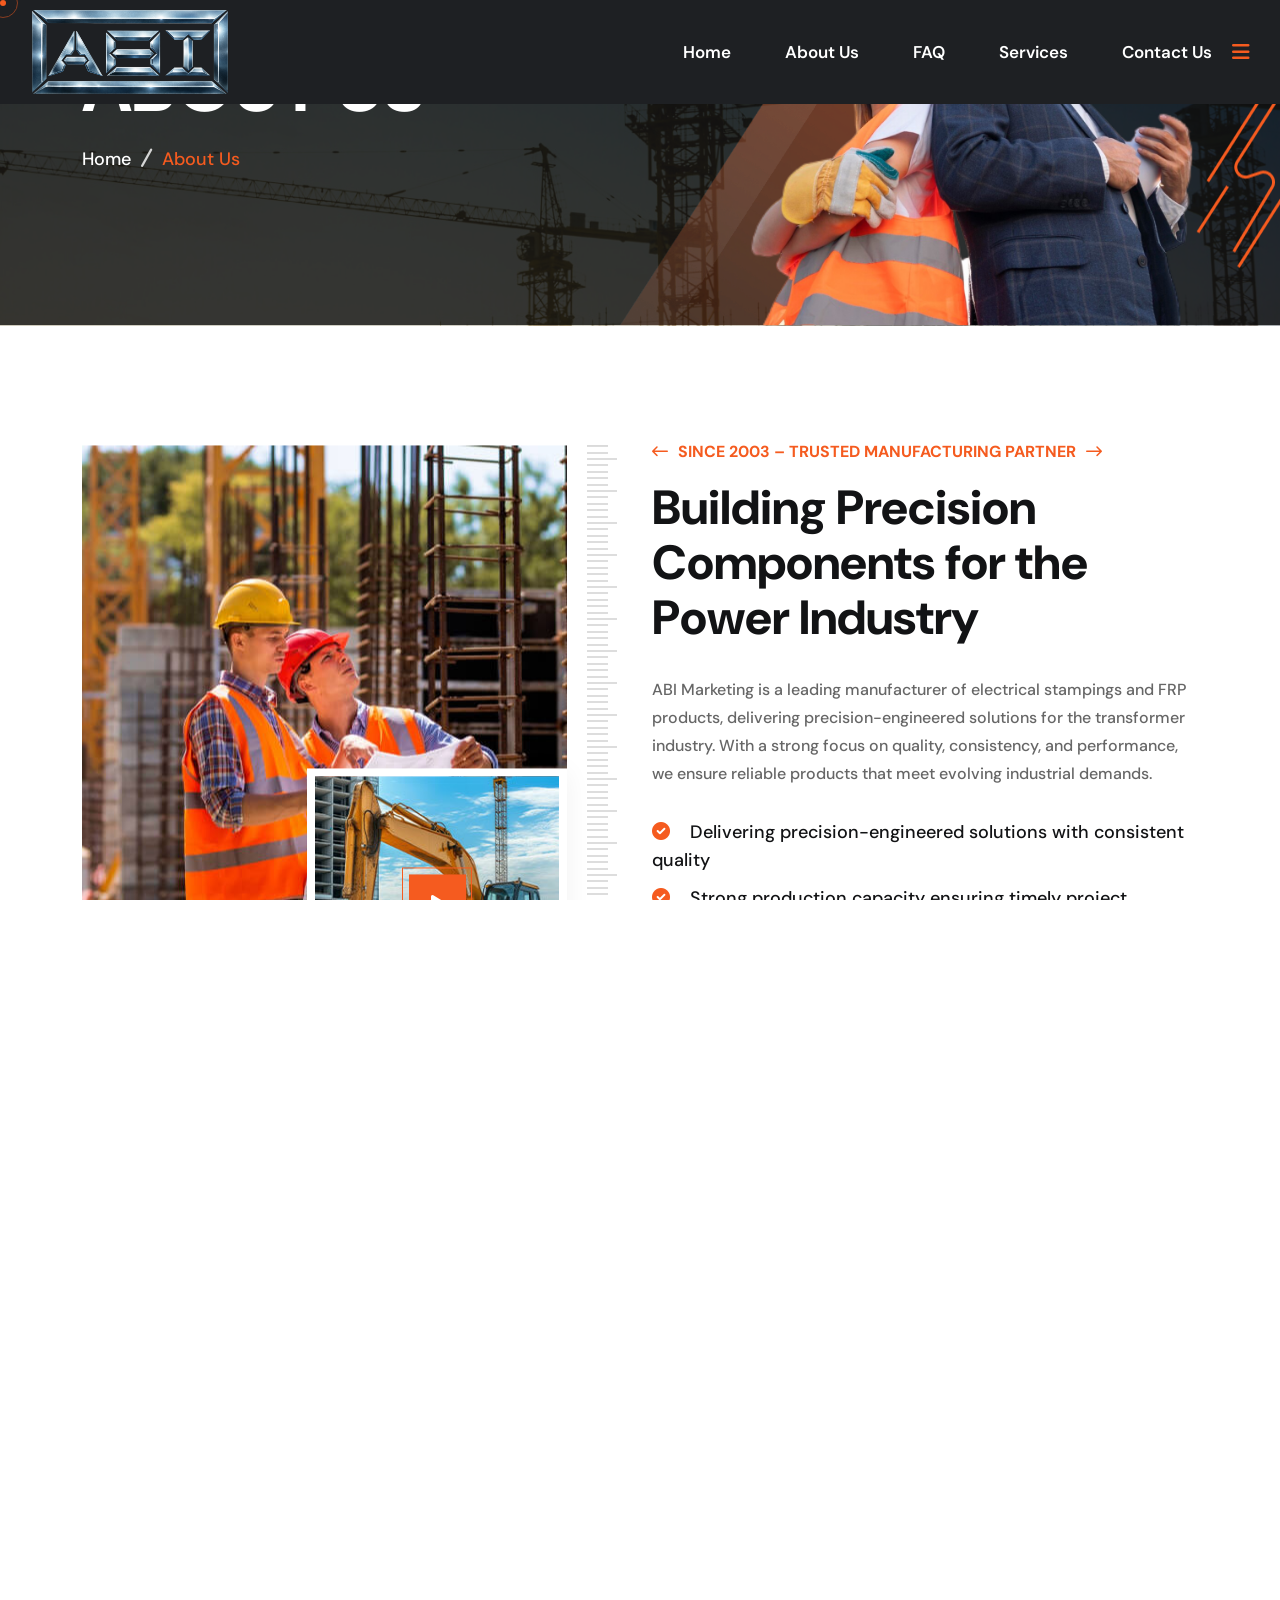
==== about.html @ 66f5b67d "changes done" ====
<!DOCTYPE html>
<html lang="en">

<head>
        <!-- ========== Meta Tags ========== -->
        <meta charset="UTF-8">
        <meta http-equiv="X-UA-Compatible" content="IE=edge">
        <meta name="viewport" content="width=device-width, initial-scale=1">
        <meta name="author" content="gramentheme">
        <meta name="description" content="Xbuild - Constriction Html Template">
        <!-- ======== Page title ============ -->
        <title>ABI Marketing</title>
        <!--<< Favcion >>-->
        <link rel="shortcut icon" href="assets/img/favicon.svg">
        <!--<< Bootstrap min.css >>-->
        <link rel="stylesheet" href="assets/css/bootstrap.min.css">
        <!--<< All Min Css >>-->
        <link rel="stylesheet" href="assets/css/all.min.css">
        <!--<< Animate.css >>-->
        <link rel="stylesheet" href="assets/css/animate.css">
        <!-- Splitting css -->
        <link rel="stylesheet" href="assets/css/splitting.css">
        <!--<< Magnific Popup.css >>-->
        <link rel="stylesheet" href="assets/css/magnific-popup.css">
        <!--<< MeanMenu.css >>-->
        <link rel="stylesheet" href="assets/css/meanmenu.css">
        <!--<< Swiper Bundle.css >>-->
        <link rel="stylesheet" href="assets/css/swiper-bundle.min.css">
        <!--<< Nice Select.css >>-->
        <link rel="stylesheet" href="assets/css/nice-select.css">
        <!--<< Color.css >>-->
        <link rel="stylesheet" href="assets/css/color.css">
        <!--<< Main.css >>-->
        <link rel="stylesheet" href="assets/css/main.css">
    </head>
    <body>

        <!-- Preloader Start -->
        <div id="preloader" class="preloader">
            <div class="animation-preloader">
                <div class="spinner">                
                </div>
                <div class="txt-loading">
                    <span data-text-preloader="A" class="letters-loading">
                        A
                    </span>
                    <span data-text-preloader="B" class="letters-loading">
                        B
                    </span>
                    <span data-text-preloader="I" class="letters-loading">
                        I
                    </span>
                    <!-- <span data-text-preloader="I" class="letters-loading">
                        I
                    </span>
                    <span data-text-preloader="L" class="letters-loading">
                        L
                    </span>
                    <span data-text-preloader="D" class="letters-loading">
                        D
                    </span> -->
                </div>
                <p class="text-center">MARKETING</p>
            </div>
            <div class="loader">
                <div class="row">
                    <div class="col-3 loader-section section-left">
                        <div class="bg"></div>
                    </div>
                    <div class="col-3 loader-section section-left">
                        <div class="bg"></div>
                    </div>
                    <div class="col-3 loader-section section-right">
                        <div class="bg"></div>
                    </div>
                    <div class="col-3 loader-section section-right">
                        <div class="bg"></div>
                    </div>
                </div>
            </div>
        </div>

        <!--<< Mouse Cursor Start >>-->  
        <div class="mouse-cursor cursor-outer"></div>
        <div class="mouse-cursor cursor-inner"></div>

        <!-- Back To Top Start -->
        <button id="back-top" class="back-to-top">
            <i class="fa-regular fa-arrow-up"></i>
        </button>

        <!-- Offcanvas Area Start -->
        <div class="fix-area">
            <div class="offcanvas__info">
                <div class="offcanvas__wrapper">
                    <div class="offcanvas__content">
                        <div class="offcanvas__top mb-5 d-flex justify-content-between align-items-center">
                            <div class="offcanvas__logo">
                                <a href="index.html">
                                    <img src="assets/img/logo/black-logo.svg" alt="logo-img">
                                </a>
                            </div>
                            <div class="offcanvas__close">
                                <button>
                                <i class="fas fa-times"></i>
                                </button>
                            </div>
                        </div>
                        <p class="text d-none d-xl-block">
                           Delivering transformer components and industrial solutions for the power sector.
                        </p>
                        <div class="mobile-menu fix mb-3"></div>
                        <div class="offcanvas__contact">
                            <h4>Contact Info</h4>
                            <ul>
                                <li class="d-flex align-items-center">
                                    <div class="offcanvas__contact-icon">
                                        <i class="fal fa-map-marker-alt"></i>
                                    </div>
                                    <div class="offcanvas__contact-text">
                                        <a target="_blank" href="#">Plot no. 8,Agarbatti Complex, Sector A,Ext. Sanwer Road Ind Area, Indore</a>
                                    </div>
                                </li>
                                <li class="d-flex align-items-center">
                                    <div class="offcanvas__contact-icon mr-15">
                                        <i class="fal fa-envelope"></i>
                                    </div>
                                    <div class="offcanvas__contact-text">
                                        <a href="mailto:info@example.com"><span class="mailto:info@example.com">info@example.com</span></a>
                                    </div>
                                </li>
                                <li class="d-flex align-items-center">
                                    <div class="offcanvas__contact-icon mr-15">
                                        <i class="fal fa-clock"></i>
                                    </div>
                                    <div class="offcanvas__contact-text">
                                        <a target="_blank" href="#">Mod-friday, 09am -05pm</a>
                                    </div>
                                </li>
                                <li class="d-flex align-items-center">
                                    <div class="offcanvas__contact-icon mr-15">
                                        <i class="far fa-phone"></i>
                                    </div>
                                    <div class="offcanvas__contact-text">
                                        <a href="tel:+11002345909">+11002345909</a>
                                    </div>
                                </li>
                            </ul>
                            <div class="header-button mt-4">
                                <a href="contact.html" class="theme-btn text-center">
                                    <span>Get A Quote<i class="fa-solid fa-arrow-right-long"></i></span>
                                </a>
                            </div>
                            <div class="social-icon d-flex align-items-center">
                                <a href="#"><i class="fab fa-facebook-f"></i></a>
                                <a href="#"><i class="fab fa-twitter"></i></a>
                                <a href="#"><i class="fab fa-youtube"></i></a>
                                <a href="#"><i class="fab fa-linkedin-in"></i></a>
                            </div>
                        </div>
                    </div>
                </div>
            </div>
        </div>
        <div class="offcanvas__overlay"></div>

        <!-- Header Section Start -->
        <header id="header-sticky" class="header-3">
        <div class="container-fluid">
            <div class="mega-menu-wrapper">
                <div class="header-main">
                    <div class="header-left">
                        <div class="logo">
                            <!-- <a href="index.html" class="header-logo">
                                <img src="assets/img/logo/white-logo.svg" alt="logo-img">
                            </a>
                            <a href="index.html" class="header-logo-2">
                                <img src="assets/img/logo/black-logo.svg" alt="logo-img">
                            </a> -->

                            <img src="assets/img/ABI.png" alt="img" class="logo-nav">
                        </div>
                    </div>
                    <div class="header-right d-flex justify-content-end align-items-center">
                        <div class="mean__menu-wrapper">
                            <div class="main-menu">
                                <nav id="mobile-menu">
                                    <ul>
                                        <li class="has-dropdown active menu-thumb">
                                            <a href="index.html">
                                            Home 
                                                <!-- <i class="fa-regular fa-plus"></i> -->
                                            </a>
                                            <!-- <ul class="submenu has-homemenu">
                                                <li>
                                                    <div class="homemenu-items">
                                                        <div class="homemenu">
                                                            <div class="homemenu-thumb">
                                                                <img src="assets/img/header/home-1.jpg" alt="img">
                                                                <div class="demo-button">
                                                                    <a href="index.html" class="theme-btn">
                                                                        Multi Page
                                                                    </a>
                                                                    <a href="index-one-page.html" class="theme-btn">
                                                                        One Page
                                                                    </a>
                                                                </div>
                                                            </div>
                                                            <div class="homemenu-content text-center">
                                                                <h4 class="homemenu-title">
                                                                    Home 01
                                                                </h4>
                                                            </div>
                                                        </div>
                                                        <div class="homemenu">
                                                            <div class="homemenu-thumb mb-15">
                                                                <img src="assets/img/header/home-2.jpg" alt="img">
                                                                <div class="demo-button">
                                                                    <a href="index-2.html" class="theme-btn">
                                                                        Multi Page
                                                                    </a>
                                                                    <a href="index-two-page.html" class="theme-btn">
                                                                        One Page
                                                                    </a>
                                                                </div>
                                                            </div>
                                                            <div class="homemenu-content text-center">
                                                                <h4 class="homemenu-title">
                                                                    Home 02
                                                                </h4>
                                                            </div>
                                                        </div>
                                                        <div class="homemenu">
                                                            <div class="homemenu-thumb mb-15">
                                                                <img src="assets/img/header/home-3.jpg" alt="img">
                                                                <div class="demo-button">
                                                                    <a href="index-3.html" class="theme-btn">
                                                                        Multi Page
                                                                    </a>
                                                                    <a href="index-three-page.html" class="theme-btn">
                                                                        One Page
                                                                    </a>
                                                                </div>
                                                            </div>
                                                            <div class="homemenu-content text-center">
                                                                <h4 class="homemenu-title">
                                                                    Home 03
                                                                </h4>
                                                            </div>
                                                        </div>
                                                    </div>
                                                </li>
                                            </ul> -->
                                        </li>
                                        <!-- <li class="has-dropdown active d-xl-none">
                                            <a href="team.html" class="border-none">
                                            Home
                                            <i class="fa-regular fa-plus"></i>
                                            </a>
                                            <ul class="submenu">
                                                <li><a href="index.html">Home 01</a></li>
                                                <li><a href="index-2.html">Home 02</a></li>
                                            </ul>
                                        </li> -->
                                        <li>
                                            <a href="about.html">About Us</a>
                                        </li>
                                           <li>
                                            <a href="./faq.html">FAQ</a>
                                        </li>
                                        <!-- <li class="has-dropdown">
                                            <a href="news.html">
                                                Pages
                                                <i class="fa-regular fa-plus"></i>
                                            </a>
                                            <ul class="submenu">
                                                <li class="has-dropdown">
                                                    <a href="team-details.html">
                                                        Our Team
                                                        <i class="fas fa-angle-down"></i>
                                                    </a>
                                                    <ul class="submenu">
                                                        <li><a href="team.html">Our Team</a></li>
                                                        <li><a href="team-details.html">Team Details</a></li>
                                                    </ul>
                                                </li>
                                                <li><a href="pricing.html">Pricing</a></li>
                                                <li><a href="faq.html">Faq's</a></li>
                                                <li><a href="404.html">404 Page</a></li>
                                            </ul>
                                        </li> -->
                                        <li>
                                            <a href="./service.html">
                                                Services
                                                <!-- <i class="fa-regular fa-plus"></i> -->
                                            <!-- </a>
                                            <ul class="submenu">
                                                <li><a href="service.html">Services</a></li>
                                                <li><a href="service-details.html">Service Details</a></li>
                                            </ul> -->
                                        </li>
                                        <!-- <li>
                                            <a href="project.html">
                                                Projects
                                                <i class="fa-regular fa-plus"></i>
                                            </a>
                                            <ul class="submenu">
                                                <li><a href="project.html">Projects</a></li>
                                                <li><a href="project-details.html">Project Details</a></li>
                                            </ul>
                                        </li> -->
                                        <!-- <li>
                                            <a href="news.html">
                                                Blog
                                                <i class="fa-regular fa-plus"></i>
                                            </a>
                                            <ul class="submenu">
                                                <li><a href="news-grid.html">Blog Grid</a></li>
                                                <li><a href="news.html">Blog Standard</a></li>
                                                <li><a href="news-details.html">Blog Details</a></li>
                                            </ul>
                                        </li> -->
                                        <li>
                                            <a href="contact.html">Contact Us</a>
                                        </li>
                                    </ul>
                                </nav>
                            </div>
                        </div>
                        <!-- <a href="#0" class="search-trigger search-icon"><i class="fal fa-search"></i></a> -->
                        <div class="header-button">
                            <a href="contact.html" class="theme-btn">GAT A QUOTE <i class="fa-regular fa-arrow-right"></i></a>
                        </div>
                        <div class="header__hamburger d-xl-block my-auto">
                            <div class="sidebar__toggle">
                                <i class="fas fa-bars"></i>
                            </div>
                        </div>
                    </div>
                </div>
            </div>
        </div>
        </header> 
        <!-- Search Area Start -->
        <div class="search-wrap">
            <div class="search-inner">
                <i class="fas fa-times search-close" id="search-close"></i>
                <div class="search-cell">
                    <form method="get">
                        <div class="search-field-holder">
                            <input type="search" class="main-search-input" placeholder="Search...">
                        </div>
                    </form>
                </div>
            </div>
        </div>

        <div id="smooth-wrapper">
            <div id="smooth-content">
                <!-- Breadcrumb Section Start -->
        <div class="breadcrumb-wrapper bg-cover" style="background-image: url('assets/img/breadcrumb-bg.jpg');">
            <div class="shape-image float-bob-y">
                <img src="assets/img/vector.png" alt="img">
            </div>
            <div class="container">
                <div class="breadcrumb-wrapper-items">
                    <div class="page-heading">
                        <div class="breadcrumb-sub-title">
                            <h1 class="wow fadeInUp" data-wow-delay=".3s">About Us</h1>
                        </div>
                        <ul class="breadcrumb-items wow fadeInUp" data-wow-delay=".5s">
                            <li>
                                <a href="index.html">
                                Home
                                </a>
                            </li>
                            <li>
                                <i class="fa-sharp fa-solid fa-slash-forward"></i>
                            </li>
                            <li>
                                About Us
                            </li>
                        </ul>
                    </div>
                    <div class="breadcrumb-image">
                        <img src="assets/img/breadcrumb-image.png" alt="img" class="float-bob-x">
                        <div class="bar-shape">
                            <img src="assets/img/breadcrumb-bar.png" alt="img">
                        </div>
                    </div>
                </div>
            </div>
        </div>

        <!-- About Section Start -->
        <section class="about-section fix section-padding">
            <div class="about-shape-1 float-bob-x">
                <img src="assets/img/about/about-shape-1.png" alt="img">
            </div>
            <div class="about-shape-2 float-bob-y">
                <img src="assets/img/team/shape-1.png" alt="img">
            </div>
            <div class="container">
                <div class="about-wrapper">
                    <div class="row g-4">
                        <div class="col-lg-6">
                            <div class="about-image">
                                <img src="assets/img/about/01.jpg" alt="img" class="wow fadeInLeft" data-wow-delay=".2s">
                                <div class="about-image-2 wow fadeInUp" data-wow-delay=".4s">
                                    <img src="assets/img/about/02.jpg" alt="img">
                                    <div class="video-box">
                                        <a href="https://www.youtube.com/watch?v=Cn4G2lZ_g2I" class="video-btn video-popup">
                                            <i class="fas fa-play"></i>
                                        </a>
                                    </div>
                                </div>
                                <div class="about-line-shape">
                                    <img src="assets/img/about/about-shape-3.png" alt="img">
                                </div>
                            </div>
                        </div>
                        <div class="col-lg-6">
                            <div class="about-content">
                                <div class="section-title">
                                    <h6 class="wow fadeInUp"><i class="fa-regular fa-arrow-left-long"></i>Since 2003 – Trusted Manufacturing Partner<i class="fa-regular fa-arrow-right-long"></i></h6>
                                    <h2 class="splt-txt wow" data-splitting>Building Precision Components for the Power Industry</h2>
                                </div>
                                <p class="mt-3 mt-md-0 wow fadeInUp" data-wow-delay=".4s">
                                    ABI Marketing is a leading manufacturer of electrical stampings and FRP products, delivering precision-engineered solutions for the transformer industry. With a strong focus on quality, consistency, and performance, we ensure reliable products that meet evolving industrial demands.
                                </p>
                                <ul class="list-items wow fadeInUp" data-wow-delay=".2s">
                                    <li> <i class="fa-solid fa-circle-check"></i>
                                        Delivering precision-engineered solutions with consistent quality
                                    </li>
                                    <li> <i class="fa-solid fa-circle-check"></i>
                                        Strong production capacity ensuring timely project execution
                                    </li>
                                    <li> <i class="fa-solid fa-circle-check"></i>
                                        Trusted by leading transformer manufacturers across India
                                    </li>
                                </ul>
                                <div class="about-author">
                                    <!-- <div class="author-image wow fadeInUp" data-wow-delay=".2s">
                                        <img src="assets/img/about/author.png" alt="author-img">
                                        <div class="content">
                                            <p>Xbuild, CEO</p>
                                            <h4>Brooklyn Simmons</h4>
                                        </div>
                                    </div> -->
                                    <!-- <img src="assets/img/about/signature.png" alt="img" class="wow fadeInUp" data-wow-delay=".4s"> -->
                                </div>
                            </div>
                        </div>
                    </div>
                </div>
            </div>
        </section>

        <!-- Achivements Section Start -->
        <section class="achivements-section fix">
            <div class="container">
                <div class="achivements-wrapper-2 section-padding">
                    <div class="bg-shape">
                        <img src="assets/img/achivements-shape.png" alt="img">
                    </div>
                    <div class="row g-4">
                        <div class="col-lg-6">
                            <div class="achivements-content">
                                <div class="section-title">
                                    <h6 class="wow fadeInUp"><i class="fa-regular fa-arrow-left-long"></i>ACHIVEMENTS<i class="fa-regular fa-arrow-right-long"></i></h6>
                                    <h2 class="splt-txt wow" data-splitting>Powering Industrial Excellence,<br>Expanding Across <br>India</h2>
                                </div>
                                <a href="contact.html" class="theme-btn bg-white mt-3 mt-md-0 wow fadeInUp" data-wow-delay=".4s">
                                    MAKE AN APPOINTMENT 
                                    <i class="fa-regular fa-arrow-right"></i>
                                </a>
                            </div>
                        </div>
                        <div class="col-lg-6">
                            <div class="achivements-right-items">
                                <div class="border-shape">
                                    <img src="assets/img/border.png" alt="img">
                                </div>
                                <div class="achivements-item">
                                    <div class="counter-items wow fadeInUp" data-wow-delay=".2s">
                                        <div class="icon">
                                            <img src="assets/img/icon/21.svg" alt="img">
                                        </div>
                                        <div class="content">
                                            <h2><span class="count">45</span>k+</h2>
                                            <p>project Complete</p>
                                        </div>
                                    </div>
                                    <div class="counter-items wow fadeInUp" data-wow-delay=".4s">
                                        <div class="icon">
                                            <img src="assets/img/icon/22.svg" alt="img">
                                        </div>
                                        <div class="content">
                                            <h2><span class="count">25</span>k+</h2>
                                            <p>Active On Clients</p>
                                        </div>
                                    </div>
                                </div>
                                <div class="achivements-item">
                                    <div class="counter-items style-2 wow fadeInUp" data-wow-delay=".2s">
                                        <div class="icon">
                                            <img src="assets/img/icon/23.svg" alt="img">
                                        </div>
                                        <div class="content">
                                            <h2><span class="count">2.5</span>+</h2>
                                            <p>Experience Team</p>
                                        </div>
                                    </div>
                                    <div class="counter-items style-2 wow fadeInUp" data-wow-delay=".4s">
                                        <div class="icon">
                                            <img src="assets/img/icon/24.svg" alt="img">
                                        </div>
                                        <div class="content">
                                            <h2><span class="count">2.4</span>k+</h2>
                                            <p>Winning Awards</p>
                                        </div>
                                    </div>
                                </div>
                            </div>
                        </div>
                    </div>
                </div>
            </div>
            <div class="man-image float-bob-x ">
                <img src="assets/img/man.png" alt="img">
            </div>
        </section>

        <!-- Testimonial Section Start -->
        <section class="testimonial-section fix section-padding section-bg">
            <div class="arrow-shape float-bob-y">
                <img src="assets/img/testimonial/arrow-shape.png" alt="img">
            </div>
            <div class="building-shape float-bob-x">
                <img src="assets/img/testimonial/building-shape.png" alt="img">
            </div>
            <div class="testimonial-image">
                <img src="assets/img/testimonial/testimonial-image.jpg" alt="img">
            </div>
            <div class="container">
                <div class="testimonial-wrapper">
                    <div class="row g-4">
                        <div class="col-lg-7">
                            <div class="testimonial-content">
                                <div class="section-title">
                                    <h6 class="wow fadeInUp"><i class="fa-regular fa-arrow-left-long"></i>testimonials<i class="fa-regular fa-arrow-right-long"></i></h6>
                                    <h2 class="text-white splt-txt wow" data-splitting>What Client’s Say <br> About Us!</h2>
                                </div>
                                <div class="swiper testimonial-slider mt-3 mt-md-0">
                                    <div class="swiper-wrapper">
                                        <div class="swiper-slide">
                                            <div class="testi-content">
                                                <div class="icon">
                                                    <svg xmlns="http://www.w3.org/2000/svg" width="32" height="32" viewBox="0 0 32 32" fill="none">
                                                        <path d="M0 4V28L12 16V4H0Z" fill="#F55B1F"/>
                                                        <path d="M20 4V28L32 16V4H20Z" fill="#F55B1F"/>
                                                    </svg>
                                                    <h4>
                                                        “ABI Marketing has been a reliable partner for our manufacturing needs. Their product quality, especially in transformer stampings, is consistently precise and meets our technical expectations every time.”
                                                    </h4>
                                                </div>
                                            </div>
                                        </div>
                                        <div class="swiper-slide">
                                            <div class="testi-content">
                                                <div class="icon">
                                                    <svg xmlns="http://www.w3.org/2000/svg" width="32" height="32" viewBox="0 0 32 32" fill="none">
                                                        <path d="M0 4V28L12 16V4H0Z" fill="#F55B1F"/>
                                                        <path d="M20 4V28L32 16V4H20Z" fill="#F55B1F"/>
                                                    </svg>
                                                    <h4>
                                                        “We appreciate their commitment to timely delivery and quality control. Even with bulk orders, they maintain consistency, which is crucial for our <br>production process.”
                                                    </h4>
                                                </div>
                                            </div>
                                        </div>
                                        <div class="swiper-slide">
                                            <div class="testi-content">
                                                <div class="icon">
                                                    <svg xmlns="http://www.w3.org/2000/svg" width="32" height="32" viewBox="0 0 32 32" fill="none">
                                                        <path d="M0 4V28L12 16V4H0Z" fill="#F55B1F"/>
                                                        <path d="M20 4V28L32 16V4H20Z" fill="#F55B1F"/>
                                                    </svg>
                                                    <h4>
                                                        “Their professional approach and strong understanding of industry requirements make them stand out. ABI Marketing delivers dependable solutions we can trust.”
                                                    </h4>
                                                </div>
                                            </div>
                                        </div>
                                    </div>
                                </div>
                                <div class="client-img-items">
                                    <div class="client-image-area">
                                        <div class="client-img">
                                            <img src="assets/img/testimonial/client-1.png" alt="img">
                                        </div>
                                        <div class="client-img">
                                            <img src="assets/img/testimonial/client-2.png" alt="img">
                                        </div>
                                        <div class="client-img">
                                            <img src="assets/img/testimonial/client-3.png" alt="img">
                                        </div>
                                    </div>
                                    <div class="array-button">
                                        <button class="array-prev"><i class="fa-solid fa-arrow-left-long"></i></button>
                                        <button class="array-next"><i class="fa-solid fa-arrow-right-long"></i></button>
                                    </div>
                                </div>
                            </div>
                        </div>
                        <div class="col-lg-6"></div>
                    </div>
                </div>
            </div>
        </section>

        <!-- Team Section Start -->
        <!-- <section class="team-section section-padding">
            <div class="shape-2">
                <img src="assets/img/team/shape-2.png" alt="img">
            </div>
            <div class="container">
                <div class="section-title text-center">
                    <h6 class="wow fadeInUp"><i class="fa-regular fa-arrow-left-long"></i>our team members<i class="fa-regular fa-arrow-right-long"></i></h6>
                    <h2 class="splt-txt wow" data-splitting>Our Professional Team</h2>
                </div>
                <div class="row">
                    <div class="col-xl-3 col-lg-4 col-md-6 col-sm-6 wow fadeInUp">
                        <div class="team-box-items">
                            <div class="social-icon d-grid align-items-center">
                                <a href="#"><i class="fab fa-linkedin-in"></i></a>
                                <a href="#"><i class="fab fa-twitter"></i></a>
                                <a href="#"><i class="fab fa-instagram"></i></a>
                                <a href="#"><i class="fab fa-facebook-f"></i></a>
                            </div>
                            <div class="team-image">
                                <img src="assets/img/team/05.jpg" alt="img">
                            </div>
                            <div class="team-content">
                                <h5><a href="team-details.html">Shikhon Islam</a></h5>
                                <p>Sr. engineer</p>
                                <a href="team-details-2.html" class="icon"><i class="fa-solid fa-link"></i></a>
                            </div>
                        </div>
                    </div>
                    <div class="col-xl-3 col-lg-4 col-md-6 col-sm-6 wow fadeInUp" data-wow-delay=".2s">
                        <div class="team-box-items active">
                            <div class="social-icon d-grid align-items-center">
                                <a href="#"><i class="fab fa-linkedin-in"></i></a>
                                <a href="#"><i class="fab fa-twitter"></i></a>
                                <a href="#"><i class="fab fa-instagram"></i></a>
                                <a href="#"><i class="fab fa-facebook-f"></i></a>
                            </div>
                            <div class="team-image">
                                <img src="assets/img/team/06.jpg" alt="img">
                            </div>
                            <div class="team-content">
                                <h5><a href="team-details.html">Jenny Wilson</a></h5>
                                <p>Sr. engineer</p>
                                <a href="team-details-2.html" class="icon"><i class="fa-solid fa-link"></i></a>
                            </div>
                        </div>
                    </div>
                    <div class="col-xl-3 col-lg-4 col-md-6 col-sm-6 wow fadeInUp" data-wow-delay=".4s">
                        <div class="team-box-items">
                            <div class="social-icon d-grid align-items-center">
                                <a href="#"><i class="fab fa-linkedin-in"></i></a>
                                <a href="#"><i class="fab fa-twitter"></i></a>
                                <a href="#"><i class="fab fa-instagram"></i></a>
                                <a href="#"><i class="fab fa-facebook-f"></i></a>
                            </div>
                            <div class="team-image">
                                <img src="assets/img/team/07.jpg" alt="img">
                            </div>
                            <div class="team-content">
                                <h5><a href="team-details.html">Kawser Ahmed</a></h5>
                                <p>Sr. engineer</p>
                                <a href="team-details-2.html" class="icon"><i class="fa-solid fa-link"></i></a>
                            </div>
                        </div>
                    </div>
                    <div class="col-xl-3 col-lg-4 col-md-6 col-sm-6 wow fadeInUp" data-wow-delay=".6s">
                        <div class="team-box-items">
                            <div class="social-icon d-grid align-items-center">
                                <a href="#"><i class="fab fa-linkedin-in"></i></a>
                                <a href="#"><i class="fab fa-twitter"></i></a>
                                <a href="#"><i class="fab fa-instagram"></i></a>
                                <a href="#"><i class="fab fa-facebook-f"></i></a>
                            </div>
                            <div class="team-image">
                                <img src="assets/img/team/08.jpg" alt="img">
                            </div>
                            <div class="team-content">
                                <h5><a href="team-details.html">Ronald Richards</a></h5>
                                <p>Sr. engineer</p>
                                <a href="team-details-2.html" class="icon"><i class="fa-solid fa-link"></i></a>
                            </div>
                        </div>
                    </div>
                </div>
            </div>
        </section> -->

        <!-- Brand Section Start -->
        <div class="brand-section fix section-padding pt-0 mt-5">
            <div class="container">
                <div class="swiper brand-slider">
                    <div class="swiper-wrapper">
                        <div class="swiper-slide">
                            <div class="brand-image center">
                                <img src="assets/img/brand/brand-logo.png" alt="img">
                            </div>
                        </div>
                        <div class="swiper-slide">
                            <div class="brand-image center">
                                <img src="assets/img/brand/brand-logo-2.png" alt="img">
                            </div>
                        </div>
                        <div class="swiper-slide">
                            <div class="brand-image center">
                                <img src="assets/img/brand/brand-logo-3.png" alt="img">
                            </div>
                        </div>
                        <div class="swiper-slide">
                            <div class="brand-image center">
                                <img src="assets/img/brand/brand-logo-4.png" alt="img">
                            </div>
                        </div>
                        <div class="swiper-slide">
                            <div class="brand-image center">
                                <img src="assets/img/brand/brand-logo-5.png" alt="img">
                            </div>
                        </div>
                    </div>
                </div>
            </div>
        </div>

        <!-- Footer Section Start -->
                <footer class="footer-section style-radius bg-cover bg-cover" style="background-image: url('assets/img/footer/bg.jpg');">
                    <div class="container">
                        <div class="contact-info-area">
                            <!-- <a href="index.html" class="logo-img wow fadeInUp" data-wow-delay=".2s"> -->
                                <img src="assets/img/ABI.png" alt="img" class="logo-nav">
                            <!-- </a> -->
                            <div class="contact-info-items wow fadeInUp" data-wow-delay=".4s">
                                <div class="icon">
                                    <i class="fa-sharp fa-solid fa-location-dot"></i>
                                </div>
                                <div class="content">
                                    <p>Office location</p>
                                    <h3>
                                        Plot no. 8,Agarbatti Complex, Sector A, <br>Ext. Sanwer Road Ind Area, Indore
                                    </h3>
                                </div>
                            </div>
                            <div class="contact-info-items wow fadeInUp" data-wow-delay=".6s">
                                <div class="icon">
                                    <i class="fa-solid fa-envelope"></i>
                                </div>
                                <div class="content">
                                    <p>send email</p>
                                    <h3>
                                        <a href="mailto:example@gmail.com">example@gmail.com</a>
                                    </h3>
                                </div>
                            </div>
                            <div class="contact-info-items wow fadeInUp" data-wow-delay=".8s">
                                <div class="icon">
                                    <i class="fa-solid fa-phone-volume"></i>
                                </div>
                                <div class="content">
                                    <p>call emergency</p>
                                    <h3>
                                        <a href="tel:+88012365499">+88 0123 654 99</a>
                                    </h3>
                                </div>
                            </div>
                        </div>
                        <div class="footer-widgets-wrapper">
                            <div class="row">
                                <div class="col-xl-4 col-lg-4 col-md-6 wow fadeInUp" data-wow-delay=".2s">
                                    <div class="single-footer-widget">
                                        <div class="widget-head">
                                            <h5>About Company</h5>
                                        </div>
                                        <div class="footer-content">
                                            <p>
                                                ABI Marketing is a trusted manufacturer of electrical stampings and FRP products, delivering precision-engineered solutions for the transformer and power industry since 2003. 
                                            </p>
                                            <div class="social-icon d-flex align-items-center">
                                                <a href="#"><i class="fab fa-facebook-f"></i></a>
                                                <a href="#"><i class="fab fa-twitter"></i></a>
                                                <a href="#"><i class="fab fa-youtube"></i></a>
                                                <a href="#"><i class="fab fa-linkedin-in"></i></a>
                                            </div>
                                        </div>
                                    </div>
                                </div>
                                <div class="col-xl-2 col-lg-4 col-md-6 wow fadeInUp" data-wow-delay=".4s">
                                    <div class="single-footer-widget">
                                        <div class="widget-head">
                                            <h5>Quick Link</h5>
                                        </div>
                                        <ul class="list-area">
                                            <li>
                                                <a href="index.html">
                                                    <i class="fa-solid fa-chevrons-right"></i>
                                                    Home
                                                </a>
                                            </li>
                                            <li>
                                                <a href="about.html">
                                                    <i class="fa-solid fa-chevrons-right"></i>
                                                    About Us
                                                </a>
                                            </li>
                                            <li>
                                                <a href="faq.html">
                                                    <i class="fa-solid fa-chevrons-right"></i>
                                                    FAQ’S
                                                </a>
                                            </li>
                                            <li>
                                                <a href="service.html">
                                                    <i class="fa-solid fa-chevrons-right"></i>
                                                    Services
                                                </a>
                                            </li>
                                            <li>
                                                <a href="contact.html">
                                                    <i class="fa-solid fa-chevrons-right"></i>
                                                    Contact Us
                                                </a>
                                            </li>
                                        </ul>
                                    </div>
                                </div>
                                <div class="col-xl-3 col-lg-4 col-md-6 ps-lg-5 wow fadeInUp" data-wow-delay=".6s">
                                    <div class="single-footer-widget">
                                        <div class="widget-head">
                                            <h5>Our Services</h5>
                                        </div>
                                        <ul class="list-area">
                                            <li>
                                                <a href="service-details.html">
                                                    <i class="fa-solid fa-chevrons-right"></i>
                                                    FRP Products
                                                </a>
                                            </li>
                                            <li>
                                                <a href="service-details.html">
                                                    <i class="fa-solid fa-chevrons-right"></i>
                                                    Custom Manufacturing
                                                </a>
                                            </li>
                                            <li>
                                                <a href="service-details.html">
                                                    <i class="fa-solid fa-chevrons-right"></i>
                                                    Electrical Stampings
                                                </a>
                                            </li>
                                            <li>
                                                <a href="service-details.html">
                                                    <i class="fa-solid fa-chevrons-right"></i>
                                                    Transfromer Components
                                                </a>
                                            </li>
                                            <li>
                                                <a href="service-details.html">
                                                    <i class="fa-solid fa-chevrons-right"></i>
                                                    Industrial Manufacturing
                                                </a>
                                            </li>
                                        </ul>
                                    </div>
                                </div>
                                <div class="col-xl-3 col-lg-4 col-md-6 ps-lg-5 wow fadeInUp" data-wow-delay=".8s">
                                    <div class="single-footer-widget">
                                        <div class="widget-head">
                                            <h5>Instagram</h5>
                                        </div>
                                        <div class="footer-gallery">
                                            <div class="gallery-wrap">
                                                <div class="gallery-item">
                                                    <div class="thumb">
                                                        <a href="assets/img/footer/gallery-1.jpg" class="img-popup">
                                                            <img src="assets/img/footer/gallery-1.jpg" alt="gallery-img">
                                                            <div class="icon">
                                                                <i class="far fa-plus"></i>
                                                            </div>
                                                        </a>
                                                    </div>
                                                    <div class="thumb">
                                                        <a href="assets/img/footer/gallery-2.jpg" class="img-popup">
                                                            <img src="assets/img/footer/gallery-2.jpg" alt="gallery-img">
                                                            <div class="icon">
                                                                <i class="far fa-plus"></i>
                                                            </div>
                                                        </a>
                                                    </div>
                                                    <div class="thumb">
                                                        <a href="assets/img/footer/gallery-3.jpg" class="img-popup">
                                                            <img src="assets/img/footer/gallery-3.jpg" alt="gallery-img">
                                                            <div class="icon">
                                                                <i class="far fa-plus"></i>
                                                            </div>
                                                        </a>
                                                    </div>
                                                </div>
                                                <div class="gallery-item">
                                                    <div class="thumb">
                                                        <a href="assets/img/footer/gallery-4.jpg" class="img-popup">
                                                            <img src="assets/img/footer/gallery-4.jpg" alt="gallery-img">
                                                            <div class="icon">
                                                                <i class="far fa-plus"></i>
                                                            </div>
                                                        </a>
                                                    </div>
                                                    <div class="thumb">
                                                        <a href="assets/img/footer/gallery-5.jpg" class="img-popup">
                                                            <img src="assets/img/footer/gallery-5.jpg" alt="gallery-img">
                                                            <div class="icon">
                                                                <i class="far fa-plus"></i>
                                                            </div>
                                                        </a>
                                                    </div>
                                                    <div class="thumb">
                                                        <a href="assets/img/footer/gallery-6.jpg" class="img-popup">
                                                            <img src="assets/img/footer/gallery-6.jpg" alt="gallery-img">
                                                            <div class="icon">
                                                                <i class="far fa-plus"></i>
                                                            </div>
                                                        </a>
                                                    </div>
                                                </div>
                                            </div>
                                        </div>
                                    </div>
                                </div>
                            </div>
                        </div>
                        <div class="footer-bottom">
                            <p>© All Copyright 2024 by <a href="index.html">Xbuild</a></p>
                        </div>
                    </div>
                </footer> 
            </div>
        </div>
        
         <!--<< All JS Plugins >>-->
        <script src="assets/js/jquery-3.7.1.min.js"></script>
        <!--<< Viewport Js >>-->
        <script src="assets/js/viewport.jquery.js"></script>
        <!--<< Bootstrap Js >>-->
        <script src="assets/js/bootstrap.bundle.min.js"></script>
        <!--<< Gsap Js >>-->
        <script src="assets/js/gsap/gsap.js"></script>
        <!--<< Gsap Scroll Js >>-->
        <script src="assets/js/gsap/gsap-scroll-to-plugin.js"></script>
        <!--<< Gsap Scroll Smoother Js >>-->
        <script src="assets/js/gsap/gsap-scroll-smoother.js"></script>
         <!--<< Gsap Scroll Trigger Js >>-->
        <script src="assets/js/gsap/gsap-scroll-trigger.js"></script>
        <!-- Splitting Js -->
        <script src="assets/js/splitting.js"></script>
        <!--<< Nice Select Js >>-->
        <script src="assets/js/jquery.nice-select.min.js"></script>
        <!--<< Waypoints Js >>-->
        <script src="assets/js/jquery.waypoints.js"></script>
        <!--<< Counterup Js >>-->
        <script src="assets/js/jquery.counterup.min.js"></script>
        <!--<< Swiper Slider Js >>-->
        <script src="assets/js/swiper-bundle.min.js"></script>
        <!--<< MeanMenu Js >>-->
        <script src="assets/js/jquery.meanmenu.min.js"></script>
        <!--<< Magnific Popup Js >>-->
        <script src="assets/js/jquery.magnific-popup.min.js"></script>
        <!--<< Wow Animation Js >>-->
        <script src="assets/js/wow.min.js"></script>
        <!--<< Splitting Animation Js >>-->
        <script src="assets/js/splitting-animation.js"></script>
        <!--<< Main.js >>-->
        <script src="assets/js/main.js"></script>
    </body>

<!-- Mirrored from gramentheme.com/html/xbuild/about.html by HTTrack Website Copier/3.x [XR&CO'2014], Thu, 02 Apr 2026 05:58:36 GMT -->
</html>
---- assets/css/main.css ----
/*
Theme Name: Xbuild
Author: Gramentheme
Author URI: https://themeforest.net/user/gramentheme
Description: Xbuild - Constriction Html Template
Version: 1.0.0
*/
/*CSS Table Of Content Ends Here*/
@import url("https://fonts.googleapis.com/css2?family=DM+Sans:ital,opsz,wght@0,9..40,100..1000;1,9..40,100..1000&amp;display=swap");
:root {
  --body: #fff;
  --black: #000;
  --white: #fff;
  --theme: #F55B1F;
  --theme2: #F55B1F;
  --header: #121315;
  --text: #666666;
  --border:#D4DCED;
  --border-2: #D4DCED;
  --bg: #1E2023;
  --box-shadow: 0px 1px 14px 0px rgba(0, 0, 0, 0.13);
}

.theme-btn {
  background-color: var(--theme);
  color: var(--white);
  display: inline-block;
  font-size: 16px;
  font-weight: 700;
  padding: 24px 50px;
  border-radius: 0;
  text-transform: uppercase;
  -webkit-transition: all 0.3s ease-in-out;
  transition: all 0.3s ease-in-out;
  position: relative;
  z-index: 1;
  line-height: 1;
}
.theme-btn::before {
  content: "";
  background-color: var(--header);
  width: 0;
  height: 50%;
  position: absolute;
  top: 0;
  left: 0;
  -webkit-transition: all 0.3s cubic-bezier(0.785, 0.135, 0.15, 0.86);
  transition: all 0.3s cubic-bezier(0.785, 0.135, 0.15, 0.86);
  z-index: -1;
}
.theme-btn::after {
  content: "";
  background-color: var(--header);
  width: 0;
  height: 50%;
  position: absolute;
  bottom: 0;
  right: 0;
  -webkit-transition: all 0.3s cubic-bezier(0.785, 0.135, 0.15, 0.86);
  transition: all 0.3s cubic-bezier(0.785, 0.135, 0.15, 0.86);
  z-index: -1;
}
.theme-btn i {
  margin-left: 10px;
}
.theme-btn:hover {
  color: var(--white);
}
.theme-btn:hover::before, .theme-btn:hover::after {
  width: 100%;
}
.theme-btn.bg-white {
  background-color: var(--white);
  color: var(--header);
}
.theme-btn.bg-white:hover {
  color: var(--white);
}
@media (max-width: 767px) {
  .theme-btn {
    padding: 20px 32px;
  }
}
@media (max-width: 575px) {
  .theme-btn {
    padding: 18px 30px;
    font-size: 14px;
  }
}

.link-btn {
  display: inline-block;
  color: var(--text);
  text-align: center;
  font-family: "DM Sans";
  font-size: 16px;
  font-weight: 600;
  text-transform: capitalize;
}
.link-btn i {
  margin-left: 10px;
  transform: rotate(-40deg);
  transition: all 0.4s ease-in-out;
}
.link-btn:hover {
  color: var(--theme);
}
.link-btn:hover i {
  margin-left: 10px;
  transform: rotate(0);
}

/* --------------------------------------------
    Template Default Fonts & Fonts Styles
 ---------------------------------------------- */
body {
  font-family: "DM Sans", sans-serif;
  font-size: 16px;
  font-weight: 500;
  line-height: 28px;
  color: var(--text);
  background-color: var(--white);
  padding: 0;
  margin: 0;
  overflow-x: hidden;
}

ul {
  padding: 0;
  margin: 0;
  list-style: none;
}

button {
  border: none;
  background-color: transparent;
  padding: 0;
}

input:focus {
  color: var(--white);
  outline: none;
}

input {
  color: var(--white);
}

h1,
h2,
h3,
h4,
h5,
h6 {
  font-family: "DM Sans", sans-serif;
  margin: 0px;
  padding: 0;
  color: var(--header);
  text-transform: capitalize;
  transition: all 0.4s ease-in-out;
}

h1 {
  font-size: 100px;
  font-weight: 700;
  line-height: 106%;
}

h2 {
  font-size: 48px;
  line-height: 115%;
  font-weight: 800;
}
@media (max-width: 767px) {
  h2 {
    font-size: 36px;
  }
}

h3 {
  font-size: 22px;
  font-weight: 700;
}
@media (max-width: 575px) {
  h3 {
    font-size: 20px;
  }
}

h4 {
  font-size: 20px;
  font-weight: 700;
}

h5 {
  font-size: 18px;
  font-weight: 700;
}

h6 {
  font-size: 16px;
  font-weight: 700;
}

a {
  text-decoration: none;
  outline: none !important;
  cursor: pointer;
  color: var(--header);
  transition: all 0.4s ease-in-out;
}

p {
  margin: 0px;
  transition: all 0.4s ease-in-out;
}

span {
  margin: 0px;
  transition: all 0.4s ease-in-out;
}

.about-section {
  position: relative;
}
.about-section .about-shape-1 {
  position: absolute;
  right: 120px;
  top: 0;
}
@media (max-width: 1399px) {
  .about-section .about-shape-1 {
    display: none;
  }
}
.about-section .about-shape-2 {
  position: absolute;
  left: 0;
  bottom: 0;
}
@media (max-width: 1399px) {
  .about-section .about-shape-2 {
    display: none;
  }
}
.about-section .about-shape-4 {
  position: absolute;
  top: 0;
  left: 0;
}
.about-section .about-shape-5 {
  position: absolute;
  bottom: 0;
  right: 0;
}

.about-wrapper {
  margin-bottom: 30px;
}
@media (max-width: 1399px) {
  .about-wrapper {
    margin-bottom: 0;
  }
}
@media (max-width: 991px) {
  .about-wrapper {
    margin-bottom: 0;
  }
}
.about-wrapper .about-image {
  position: relative;
  max-width: 485px;
}
@media (max-width: 991px) {
  .about-wrapper .about-image {
    max-width: 760px;
  }
}
.about-wrapper .about-image img {
  width: 100%;
  height: 100%;
}
.about-wrapper .about-image .about-image-2 {
  max-width: 260px;
  border: 8px solid var(--white);
  box-shadow: 0px 4px 25px 0px rgba(0, 0, 0, 0.06);
  position: absolute;
  bottom: -30px;
  right: -20%;
  z-index: 9;
}
@media (max-width: 575px) {
  .about-wrapper .about-image .about-image-2 {
    max-width: 200px;
  }
}
@media (max-width: 1399px) {
  .about-wrapper .about-image .about-image-2 {
    right: 0;
    bottom: 0;
  }
}
.about-wrapper .about-image .about-image-2 img {
  width: 100%;
  height: 100%;
}
.about-wrapper .about-image .about-image-2 .video-box {
  width: 70px;
  height: 70px;
  border: 1px solid var(--theme);
  line-height: 70Px;
  text-align: center;
  position: absolute;
  top: 50%;
  left: 50%;
  transform: translate(-50%, -50%);
}
.about-wrapper .about-image .about-image-2 .video-box .video-btn {
  width: 57px;
  height: 57px;
  background-color: var(--theme);
  color: var(--white);
  line-height: 57px;
  text-align: center;
  display: inline-block;
}
.about-wrapper .about-image .about-line-shape {
  position: absolute;
  top: 0;
  right: -50px;
}
@media (max-width: 1199px) {
  .about-wrapper .about-image .about-line-shape {
    display: none;
  }
}
.about-wrapper .about-content {
  position: relative;
  z-index: 9;
}
.about-wrapper .about-content .list-items {
  margin-top: 30px;
  border-bottom: 1px solid var(--border);
  padding-bottom: 30px;
  margin-bottom: 30px;
}
.about-wrapper .about-content .list-items li {
  font-size: 18px;
  font-weight: 500;
  color: var(--header);
}
@media (max-width: 575px) {
  .about-wrapper .about-content .list-items li {
    font-size: 16px;
  }
}
.about-wrapper .about-content .list-items li:not(:last-child) {
  margin-bottom: 10px;
}
.about-wrapper .about-content .list-items li i {
  margin-right: 15px;
  color: var(--theme);
}
.about-wrapper .about-content .about-author {
  display: flex;
  align-items: center;
  gap: 60px;
  margin-top: 50px;
}
@media (max-width: 1199px) {
  .about-wrapper .about-content .about-author {
    flex-wrap: wrap;
    gap: 20px;
  }
}
@media (max-width: 767px) {
  .about-wrapper .about-content .about-author {
    margin-top: 35px;
  }
}
@media (max-width: 575px) {
  .about-wrapper .about-content .about-author {
    margin-top: 25px;
  }
}
.about-wrapper .about-content .about-author .author-image {
  display: flex;
  align-items: center;
  gap: 15px;
}
.about-wrapper .about-content .about-author .author-image .content p {
  font-size: 14px;
  color: var(--text);
  font-weight: 500;
}

.about-wrapper-2 .about-image {
  position: relative;
  max-width: 410px;
  z-index: 9;
}
@media (max-width: 1199px) {
  .about-wrapper-2 .about-image {
    max-width: 750px;
  }
}
.about-wrapper-2 .about-image img {
  width: 100%;
  height: 100%;
}
.about-wrapper-2 .about-image::before {
  position: absolute;
  top: 10%;
  left: 0;
  content: "";
  width: 105%;
  height: 123%;
  border: 1px solid var(--theme);
  z-index: -1;
}
@media (max-width: 1199px) {
  .about-wrapper-2 .about-image::before {
    display: none;
  }
}
.about-wrapper-2 .about-image .about-image-2 {
  position: absolute;
  right: -44%;
  bottom: -33%;
  border: 5px solid var(--white);
  box-shadow: var(--box-shadow);
}
@media (max-width: 1399px) {
  .about-wrapper-2 .about-image .about-image-2 {
    right: -24%;
  }
}
@media (max-width: 1199px) {
  .about-wrapper-2 .about-image .about-image-2 {
    right: 0;
    bottom: 0;
  }
  .about-wrapper-2 .about-image .about-image-2 img {
    width: 100%;
    height: 100%;
  }
}
@media (max-width: 575px) {
  .about-wrapper-2 .about-image .about-image-2 {
    max-width: 200px;
  }
}
.about-wrapper-2 .about-image .video-items {
  position: absolute;
  bottom: -28%;
  left: 22%;
}
@media (max-width: 1199px) {
  .about-wrapper-2 .about-image .video-items {
    top: 50%;
    left: 50%;
    transform: translate(-50%, -50%);
    bottom: initial;
  }
}
.about-wrapper-2 .about-image .video-items .video-btn {
  width: 58px;
  height: 58px;
  background-color: var(--theme);
  color: var(--white);
  line-height: 58px;
  text-align: center;
  display: block;
  position: relative;
  text-align: center;
  margin: 0 auto;
}
.about-wrapper-2 .about-image .video-items .video-btn::before {
  width: 70px;
  height: 70px;
  position: absolute;
  top: 50%;
  left: 50%;
  transform: translate(-50%, -50%);
  border: 1px solid var(--theme);
  content: "";
}
.about-wrapper-2 .about-image .video-items .video-text {
  color: var(--header);
  font-weight: 700;
  text-transform: uppercase;
  display: block;
  margin-top: 15px;
  font-size: 18px;
  text-align: center;
}
@media (max-width: 1199px) {
  .about-wrapper-2 .about-image .video-items .video-text {
    color: var(--white);
  }
}
.about-wrapper-2 .about-image .video-items .video-items {
  position: absolute;
  top: 50%;
  left: 50%;
  transform: translate(-50%, -50%);
}
.about-wrapper-2 .about-image .bar-shape {
  position: absolute;
  right: -26%;
  top: 0;
}
@media (max-width: 1199px) {
  .about-wrapper-2 .about-image .bar-shape {
    display: none;
  }
}
.about-wrapper-2 .about-content .icon-items {
  display: flex;
  align-items: center;
  gap: 15px;
}
.about-wrapper-2 .about-content .icon-items .icon {
  width: 50px;
  height: 50px;
  line-height: 42px;
  text-align: center;
  background-color: var(--theme);
  color: var(--white);
  font-size: 30px;
}
.about-wrapper-2 .about-content .list-items {
  margin-top: 40px;
}
.about-wrapper-2 .about-content .list-items li {
  font-size: 18px;
  font-weight: 500;
  color: var(--header);
}
@media (max-width: 575px) {
  .about-wrapper-2 .about-content .list-items li {
    font-size: 16px;
  }
}
.about-wrapper-2 .about-content .list-items li:not(:last-child) {
  margin-bottom: 10px;
}
.about-wrapper-2 .about-content .list-items li i {
  margin-right: 15px;
  color: var(--theme);
}
.about-wrapper-2 .about-content .about-author {
  display: flex;
  align-items: center;
  gap: 60px;
  margin-top: 50px;
}
@media (max-width: 1399px) {
  .about-wrapper-2 .about-content .about-author {
    flex-wrap: wrap;
    gap: 20px;
  }
}
@media (max-width: 767px) {
  .about-wrapper-2 .about-content .about-author {
    margin-top: 35px;
  }
}
@media (max-width: 575px) {
  .about-wrapper-2 .about-content .about-author {
    margin-top: 25px;
  }
}
.about-wrapper-2 .about-content .about-author .author-image {
  display: flex;
  align-items: center;
  gap: 15px;
}
.about-wrapper-2 .about-content .about-author .author-image .content p {
  font-size: 14px;
  color: var(--text);
  font-weight: 500;
}

.about-section-3 {
  margin: 0 50px;
  border-radius: 30px;
}
@media (max-width: 1199px) {
  .about-section-3 {
    margin: 0;
    border-radius: 0;
  }
}

.about-wrapper-3 .about-content {
  background-color: var(--white);
  border-radius: 25px;
  padding: 60px 40px;
}
.about-wrapper-3 .about-content p {
  font-weight: 500;
  margin-bottom: 40px;
}
.about-wrapper-3 .about-content .list {
  padding: 25px 30px;
  background-color: #F2F5FA;
  border-radius: 15px;
}
.about-wrapper-3 .about-content .list li {
  font-size: 16px;
  font-weight: 600;
  color: var(--header);
}
.about-wrapper-3 .about-content .list li:not(:last-child) {
  margin-bottom: 15px;
}
.about-wrapper-3 .about-content .list li i {
  font-size: 20px;
  color: var(--theme);
  margin-right: 10px;
}
.about-wrapper-3 .about-content .video-image {
  position: relative;
}
.about-wrapper-3 .about-content .video-image img {
  width: 100%;
  height: 100%;
  border-radius: 10px;
}
.about-wrapper-3 .about-content .video-image .video-box {
  width: 70px;
  height: 70px;
  border: 1px solid var(--white);
  line-height: 70Px;
  text-align: center;
  position: absolute;
  top: 50%;
  left: 50%;
  transform: translate(-50%, -50%);
}
.about-wrapper-3 .about-content .video-image .video-box .video-btn {
  width: 57px;
  height: 57px;
  background-color: var(--white);
  color: var(--theme);
  line-height: 57px;
  text-align: center;
  display: inline-block;
  font-size: 22px;
}
.about-wrapper-3 .about-content .about-author {
  display: flex;
  align-items: center;
  gap: 30px;
  margin-top: 50px;
}
@media (max-width: 1199px) {
  .about-wrapper-3 .about-content .about-author {
    flex-wrap: wrap;
    gap: 20px;
  }
}
@media (max-width: 767px) {
  .about-wrapper-3 .about-content .about-author {
    margin-top: 35px;
  }
}
@media (max-width: 575px) {
  .about-wrapper-3 .about-content .about-author {
    margin-top: 25px;
  }
}
.about-wrapper-3 .about-content .about-author .author-image {
  display: flex;
  align-items: center;
  gap: 15px;
}
.about-wrapper-3 .about-content .about-author .author-image .content p {
  font-size: 14px;
  color: var(--text);
  font-weight: 500;
  margin-bottom: 0;
}
.about-wrapper-3 .about-image {
  margin-right: 55px;
  margin-top: 35px;
  max-width: 520px;
  position: relative;
  z-index: 1;
}
.about-wrapper-3 .about-image img {
  width: 100%;
  height: 100%;
  border-radius: 25px;
}
.about-wrapper-3 .about-image .arrow-shape {
  position: absolute;
  right: -55px;
  top: -35px;
  z-index: -1;
}

@-webkit-keyframes rippleOne {
  70% {
    -webkit-box-shadow: 0 0 0 40px rgba(244, 68, 56, 0);
    box-shadow: 0 0 0 40px rgba(244, 68, 56, 0);
  }
  100% {
    -webkit-box-shadow: 0 0 0 0 rgba(244, 68, 56, 0);
    box-shadow: 0 0 0 0 rgba(244, 68, 56, 0);
  }
}
@keyframes rippleOne {
  70% {
    -webkit-box-shadow: 0 0 0 40px rgba(244, 68, 56, 0);
    box-shadow: 0 0 0 40px rgba(244, 68, 56, 0);
  }
  100% {
    -webkit-box-shadow: 0 0 0 0 rgba(244, 68, 56, 0);
    box-shadow: 0 0 0 0 rgba(244, 68, 56, 0);
  }
}
@keyframes cir36 {
  100% {
    transform: rotate(360deg);
  }
}
@keyframes rounded {
  50% {
    transform: rotate(15deg);
  }
}
@keyframes up-down {
  0% {
    transform: translateY(10px);
  }
  100% {
    transform: translateY(-10px);
  }
}
@-webkit-keyframes spinner {
  to {
    -webkit-transform: rotateZ(360deg);
    transform: rotateZ(360deg);
  }
}
@keyframes spinner {
  to {
    -webkit-transform: rotateZ(360deg);
    transform: rotateZ(360deg);
  }
}
@-webkit-keyframes letters-loading {
  0%, 75%, 100% {
    opacity: 0;
    transform: rotateY(-90deg);
  }
  25%, 50% {
    opacity: 1;
    transform: rotateY(0deg);
  }
}
@keyframes letters-loading {
  0%, 75%, 100% {
    opacity: 0;
    transform: rotateY(-90deg);
  }
  25%, 50% {
    opacity: 1;
    transform: rotateY(0deg);
  }
}
@keyframes loaderspin {
  0% {
    transform: translate(-50%, -50%) rotate(0deg);
  }
  100% {
    transform: translate(-50%, -50%) rotate(360deg);
  }
}
@keyframes tpswing {
  0% {
    -webkit-transform: rotate(20deg);
    -ms-transform: rotate(20deg);
    transform: rotate(20deg);
  }
  100% {
    -webkit-transform: rotate(0deg);
    -ms-transform: rotate(0deg);
    transform: rotate(0deg);
  }
}
@keyframes width {
  0% {
    width: 0%;
  }
  100% {
    width: 100%;
  }
}
@-webkit-keyframes width {
  0% {
    width: 0%;
  }
  100% {
    width: 100%;
  }
}
@-webkit-keyframes loaderspin {
  0% {
    transform: translate(-50%, -50%) rotate(0deg);
  }
  100% {
    transform: translate(-50%, -50%) rotate(360deg);
  }
}
@keyframes loaderpulse {
  0% {
    transform: scale(1);
  }
  100% {
    transform: scale(1.2);
  }
}
@keyframes rounded {
  50% {
    transform: rotate(20deg);
  }
}
@keyframes cir36 {
  100% {
    transform: rotate(360deg);
  }
}
.float-bob-y {
  -webkit-animation-name: float-bob-y;
  animation-name: float-bob-y;
  -webkit-animation-duration: 3s;
  animation-duration: 3s;
  -webkit-animation-iteration-count: infinite;
  animation-iteration-count: infinite;
  -webkit-animation-timing-function: linear;
  animation-timing-function: linear;
}

@-webkit-keyframes float-bob-y {
  0% {
    -webkit-transform: translateY(-30px);
    transform: translateY(-30px);
  }
  50% {
    -webkit-transform: translateY(-10px);
    transform: translateY(-10px);
  }
  100% {
    -webkit-transform: translateY(-30px);
    transform: translateY(-30px);
  }
}
@keyframes float-bob-y {
  0% {
    -webkit-transform: translateY(-30px);
    transform: translateY(-30px);
  }
  50% {
    -webkit-transform: translateY(-10px);
    transform: translateY(-10px);
  }
  100% {
    -webkit-transform: translateY(-30px);
    transform: translateY(-30px);
  }
}
.float-bob-x {
  -webkit-animation-name: float-bob-x;
  animation-name: float-bob-x;
  -webkit-animation-duration: 3s;
  animation-duration: 3s;
  -webkit-animation-iteration-count: infinite;
  animation-iteration-count: infinite;
  -webkit-animation-timing-function: linear;
  animation-timing-function: linear;
}

@-webkit-keyframes float-bob-x {
  0% {
    -webkit-transform: translateX(0px);
    transform: translateX(30px);
  }
  50% {
    -webkit-transform: translateX(10px);
    transform: translateX(10px);
  }
  100% {
    -webkit-transform: translateX(30px);
    transform: translateX(30px);
  }
}
@keyframes float-bob-x {
  0% {
    -webkit-transform: translateX(30px);
    transform: translateX(30px);
  }
  50% {
    -webkit-transform: translateX(10px);
    transform: translateX(10px);
  }
  100% {
    -webkit-transform: translateX(30px);
    transform: translateX(30px);
  }
}
@keyframes bounce-x {
  0% {
    -webkit-transform: translateX(0);
    transform: translateX(0);
  }
  50% {
    -webkit-transform: translateX(30px);
    transform: translateX(30px);
  }
  100% {
    -webkit-transform: translateX(0);
    transform: translateX(0);
  }
}
.bounce-x {
  -webkit-animation: bounce-x 7s infinite linear;
  animation: bounce-x 7s infinite linear;
}

@keyframes criss-cross-left {
  0% {
    left: -20px;
  }
  50% {
    left: 50%;
    width: 20px;
    height: 20px;
  }
  100% {
    left: 50%;
    width: 375px;
    height: 375px;
  }
}
@keyframes criss-cross-right {
  0% {
    right: -20px;
  }
  50% {
    right: 50%;
    width: 20px;
    height: 20px;
  }
  100% {
    right: 50%;
    width: 375px;
    height: 375px;
  }
}
@keyframes rotated2 {
  0% {
    transform: rotate(0);
  }
  100% {
    transform: rotate(-360deg);
  }
}
@keyframes wave {
  0% {
    transform: translateX(0);
  }
  50% {
    transform: translateX(-25%);
  }
  100% {
    transform: translateX(-50%);
  }
}
@keyframes animate-positive {
  0% {
    width: 0;
  }
}
.splt-txt .whitespace {
  width: 8px;
}
.splt-txt.animated .char {
  -webkit-animation: fadeInRight 0.4s cubic-bezier(0.3, 0, 0.7, 1) both;
  animation: fadeInRight 0.4s cubic-bezier(0.3, 0, 0.7, 1) both;
  -webkit-animation-delay: calc(30ms * var(--char-index));
  animation-delay: calc(30ms * var(--char-index));
}

.contact-section {
  position: relative;
  z-index: 9;
}
.contact-section::before {
  position: absolute;
  top: 0;
  left: 0;
  right: 0;
  bottom: 0;
  width: 100%;
  height: 100%;
  content: "";
  z-index: -1;
  background-color: var(--theme);
  opacity: 0.8;
}
.contact-section .contact-image {
  position: absolute;
  left: 0;
  bottom: 0;
}
@media (max-width: 1399px) {
  .contact-section .contact-image {
    display: none;
  }
}

.contact-wrapper {
  position: relative;
  z-index: 9;
}
.contact-wrapper .contact-items {
  padding: 30px;
  background-color: var(--white);
}
.contact-wrapper .contact-items h3 {
  font-size: 24px;
  margin-bottom: 30px;
}
.contact-wrapper .contact-items .form-clt input, .contact-wrapper .contact-items .form-clt textarea {
  border: 1px solid var(--theme);
  background: rgba(245, 91, 31, 0.1);
  color: var(--theme);
  padding: 16px 20px;
  line-height: 1;
  width: 100%;
  text-transform: capitalize;
  outline: none;
}
.contact-wrapper .contact-items .form-clt input::placeholder, .contact-wrapper .contact-items .form-clt textarea::placeholder {
  color: var(--theme);
}
.contact-wrapper .contact-items .form-clt textarea {
  padding-bottom: 130px;
}
@media (min-width: 1200px) {
  .contact-wrapper .contact-content {
    margin-left: 20px;
  }
}
.contact-wrapper .contact-content .icon-items {
  display: flex;
  align-items: center;
  gap: 15px;
  margin-top: 30px;
}
.contact-wrapper .contact-content .icon-items .icon {
  width: 63px;
  height: 63px;
  line-height: 63px;
  background-color: transparent;
  border-radius: 50%;
  border: 1px solid var(--white);
  text-align: center;
}
.contact-wrapper .contact-content .icon-items .icon i {
  width: 39px;
  height: 39px;
  line-height: 39px;
  text-align: center;
  border-radius: 50%;
  background-color: var(--white);
  color: var(--theme);
}
.contact-wrapper .contact-content .icon-items .content span {
  color: var(--white);
  font-size: 14px;
  text-transform: capitalize;
  font-weight: 500;
}
.contact-wrapper .contact-content .icon-items .content h4 {
  margin-top: 5px;
}
.contact-wrapper .contact-content .icon-items .content h4 a {
  color: var(--white);
}

.contact-box-items {
  margin-top: 30px;
  display: flex;
  align-items: center;
  gap: 20px;
  background-color: #F2F5FA;
  padding: 50px;
}
@media (max-width: 991px) {
  .contact-box-items {
    flex-wrap: wrap;
    padding: 40px 50px;
  }
}
.contact-box-items .icon {
  width: 71px;
  height: 71px;
  line-height: 71px;
  text-align: center;
  background-color: var(--white);
  color: var(--theme);
  font-size: 50px;
}
.contact-box-items .content h3 {
  font-size: 22px;
  margin-bottom: 5px;
}
.contact-box-items .content p a {
  color: var(--text);
}

.contact-form-items {
  background-color: var(--white);
  padding: 120px 40px;
  margin-bottom: -350px;
  position: relative;
  z-index: 9;
  box-shadow: 0px -10px 40px 0px rgba(0, 0, 0, 0.15);
}
@media (max-width: 1199px) {
  .contact-form-items {
    padding: 100px 40px;
  }
}
@media (max-width: 991px) {
  .contact-form-items {
    padding: 80px 30px;
  }
}
.contact-form-items .title {
  margin-bottom: 40px;
}
.contact-form-items .title h2 {
  margin-bottom: 5px;
}
.contact-form-items .form-clt {
  position: relative;
}
.contact-form-items .form-clt input, .contact-form-items .form-clt textarea {
  padding: 16px 30px;
  border: none;
  outline: none;
  background-color: #F2F5FA;
  width: 100%;
  font-size: 16px;
  font-weight: 400;
  color: var(--text);
}
@media (max-width: 575px) {
  .contact-form-items .form-clt input, .contact-form-items .form-clt textarea {
    padding: 12px 20px;
  }
}
.contact-form-items .form-clt textarea {
  padding: 18px 30px 110px;
}
@media (max-width: 575px) {
  .contact-form-items .form-clt textarea {
    padding: 12px 20px 90px;
  }
}
.contact-form-items .form-clt::placeholder {
  color: var(--text);
}
.contact-form-items .form-clt .icon {
  position: absolute;
  right: 30px;
  top: 16px;
  color: var(--text);
}

.office-google-map-wrapper iframe {
  width: 100%;
  height: 700px;
}

.cta-banner-wrapper {
  padding: 75px 60px;
  display: flex;
  align-items: center;
  justify-content: space-between;
}
@media (max-width: 1199px) {
  .cta-banner-wrapper {
    flex-wrap: wrap;
    justify-content: center;
    gap: 30px;
  }
}
@media (max-width: 991px) {
  .cta-banner-wrapper {
    padding: 60px 50px;
    text-align: center;
  }
}
@media (max-width: 767px) {
  .cta-banner-wrapper {
    padding: 50px 40px;
  }
}
@media (max-width: 575px) {
  .cta-banner-wrapper {
    padding: 40px 30px;
  }
}
.cta-banner-wrapper h2 {
  font-size: 38px;
}
@media (max-width: 767px) {
  .cta-banner-wrapper h2 {
    font-size: 34px;
  }
}
@media (max-width: 575px) {
  .cta-banner-wrapper h2 {
    font-size: 30px;
  }
}
.cta-banner-wrapper h2 b {
  color: var(--theme);
}
.cta-banner-wrapper .cta-img {
  margin-bottom: -75px;
  position: relative;
  z-index: 9;
}
@media (max-width: 1199px) {
  .cta-banner-wrapper .cta-img {
    display: none;
  }
}
.cta-banner-wrapper .cta-img .shape-img {
  position: absolute;
  top: 50%;
  left: 50%;
  transform: translate(-50%, -50%);
  z-index: -1;
}
.cta-banner-wrapper .theme-btn {
  color: var(--theme);
}

.cta-banner-wrapper-2 {
  display: flex;
  align-items: center;
  justify-content: space-between;
}
@media (max-width: 1199px) {
  .cta-banner-wrapper-2 {
    flex-wrap: wrap;
    gap: 30px;
    padding-top: 60px;
    justify-content: center;
    text-align: center;
  }
}
.cta-banner-wrapper-2 .cta-content h2 {
  font-size: 48px;
  font-weight: 800;
  color: var(--white);
  margin-bottom: 30px;
}
@media (max-width: 991px) {
  .cta-banner-wrapper-2 .cta-content h2 {
    font-size: 44px;
  }
}
@media (max-width: 767px) {
  .cta-banner-wrapper-2 .cta-content h2 {
    font-size: 40px;
  }
}
@media (max-width: 575px) {
  .cta-banner-wrapper-2 .cta-content h2 {
    font-size: 36px;
  }
}

@media (max-width: 1199px) {
  .faq-wrapper .section-title br {
    display: none;
  }
}
.faq-wrapper .faq-image img {
  width: 100%;
  height: 100%;
}
.faq-wrapper .faq-content p {
  padding-bottom: 40px;
}
.faq-wrapper .faq-content .icon-items {
  display: flex;
  align-items: center;
  gap: 20px;
  padding-top: 40px;
  border-top: 1px solid var(--border);
}
.faq-wrapper .faq-content .icon-items:not(:last-child) {
  padding-bottom: 40px;
}
.faq-wrapper .faq-content .icon-items .icon {
  width: 70px;
  height: 70px;
  line-height: 70px;
  text-align: center;
  font-size: 35px;
  background-color: var(--white);
  color: var(--theme);
  border-radius: 50%;
}
.faq-wrapper .faq-content .icon-items .content {
  flex-basis: 80%;
}
.faq-wrapper .faq-content .icon-items .content h5 {
  margin-bottom: 10px;
}
.faq-wrapper .faq-accordion {
  margin-left: 20px;
}
@media (max-width: 1199px) {
  .faq-wrapper .faq-accordion {
    margin-left: 0;
  }
}
.faq-wrapper .faq-accordion .accordion-item {
  border: 0;
  background-color: var(--white);
}
.faq-wrapper .faq-accordion .accordion-item .accordion-header {
  border: none;
}
.faq-wrapper .faq-accordion .accordion-item .accordion-header .accordion-button {
  font-weight: 700;
  color: var(--theme);
  border: 0;
  border-radius: 0;
  box-shadow: none;
  background-color: var(--white);
  padding: 25px 30px 0;
  text-transform: capitalize;
  font-size: 18px;
}
.faq-wrapper .faq-accordion .accordion-item .accordion-header .accordion-button::after {
  font-weight: 500;
  transition: all 0.3s ease-in-out !important;
  background-image: url(../img/plus.svg);
  color: var(--theme);
}
.faq-wrapper .faq-accordion .accordion-item .accordion-header .accordion-button:not(.collapsed)::after {
  background-image: url(../img/minus.svg);
  font-weight: 500;
  color: var(--theme);
  transform: rotate(0);
}
.faq-wrapper .faq-accordion .accordion-item .accordion-header .accordion-button.collapsed {
  background-color: transparent;
  padding: 25px 30px;
  color: var(--header);
}
.faq-wrapper .faq-accordion .accordion-item .accordion-collapse .accordion-body {
  padding-left: 30px;
  padding-top: 15px;
  color: var(--text);
  background-color: var(--white);
}

.faq-section {
  position: relative;
}
.faq-section .track-shape {
  position: absolute;
  bottom: 0;
  right: 5%;
}

.skills-wrapper .skills-image {
  position: relative;
}
@media (max-width: 991px) {
  .skills-wrapper .skills-image {
    height: 600px;
  }
}
@media (max-width: 767px) {
  .skills-wrapper .skills-image {
    height: 500px;
  }
}
@media (max-width: 575px) {
  .skills-wrapper .skills-image {
    height: 400px;
  }
}
.skills-wrapper .skills-image img {
  width: 100%;
  height: 100%;
  object-fit: cover;
}
.skills-wrapper .skills-image .logo-shape {
  position: absolute;
  bottom: 30px;
  left: 30px;
}
.skills-wrapper .skill-content {
  margin-left: 60px;
}
@media (max-width: 1199px) {
  .skills-wrapper .skill-content {
    margin-left: 30px;
  }
}
@media (max-width: 991px) {
  .skills-wrapper .skill-content {
    margin-left: 0;
  }
}
.skills-wrapper .skill-content p {
  border-bottom: 1px solid var(--border);
  padding-bottom: 30px;
}
.skills-wrapper .skill-content .skill-feature-items {
  margin-top: 30px;
}
.skills-wrapper .skill-content .skill-feature-items .skill-feature:not(:last-child) {
  margin-bottom: 30px;
}
.skills-wrapper .skill-content .skill-feature-items .skill-feature .box-title {
  font-size: 18px;
  font-weight: 600;
}
.skills-wrapper .skill-content .skill-feature-items .skill-feature .progress-value {
  margin-bottom: 10px;
  color: var(--header);
  text-transform: capitalize;
}
.skills-wrapper .skill-content .skill-feature-items .skill-feature .progress {
  position: relative;
  height: 10px;
  background-color: var(--bg);
  border-radius: 0;
  overflow: visible;
  margin-top: 15px;
}
.skills-wrapper .skill-content .skill-feature-items .skill-feature .progress-bar {
  background-color: var(--theme);
  height: 10px;
  margin: 0;
  border-radius: inherit;
  overflow: visible;
  position: relative;
  margin-top: 0;
}
.skills-wrapper .skill-content .skill-feature-items .skill-feature .progress-value {
  position: absolute;
  top: -38px;
  right: -8px;
  font-size: 18px;
  font-weight: 600;
  color: var(--theme);
}

.skills-section {
  position: relative;
}
.skills-section .shape-1 {
  position: absolute;
  left: 0;
  top: 40%;
}
.skills-section .shape-2 {
  position: absolute;
  right: 0;
  bottom: 15%;
}

.achivements-wrapper .achivements-content .counter-items {
  position: relative;
}
.achivements-wrapper .achivements-content .counter-items .content {
  background-color: var(--white);
  padding: 30px 30px 30px 80px;
  text-align: center;
  margin-top: 30px;
}
.achivements-wrapper .achivements-content .counter-items .content h2 {
  font-size: 48px;
  color: var(--theme);
}
.achivements-wrapper .achivements-content .counter-items .content .icon {
  width: 60px;
  height: 96px;
  line-height: 110px;
  background-color: var(--theme);
  color: var(--white);
  position: absolute;
  left: 30px;
  top: 0;
}
.achivements-wrapper .achivements-image {
  position: relative;
}
@media (max-width: 991px) {
  .achivements-wrapper .achivements-image {
    height: 650px;
  }
}
@media (max-width: 767px) {
  .achivements-wrapper .achivements-image {
    height: 550px;
  }
}
@media (max-width: 575px) {
  .achivements-wrapper .achivements-image {
    height: 450px;
  }
}
.achivements-wrapper .achivements-image img {
  width: 100%;
  height: 100%;
  object-fit: cover;
}
.achivements-wrapper .achivements-image .achivements-image-2 {
  position: absolute;
  left: -30%;
  top: 20%;
}
@media (max-width: 1399px) {
  .achivements-wrapper .achivements-image .achivements-image-2 {
    left: 0;
  }
}
@media (max-width: 470px) {
  .achivements-wrapper .achivements-image .achivements-image-2 {
    height: 250px;
  }
}
.achivements-wrapper .achivements-image::before {
  position: absolute;
  bottom: 30px;
  left: -30px;
  content: "";
  height: 80px;
  width: 5px;
  background-color: var(--theme);
}
.achivements-wrapper.style-3 .achivements-content p {
  max-width: 570px;
}
.achivements-wrapper.style-3 .achivements-content .counter-items-area {
  margin-top: 40px;
  display: flex;
  align-items: center;
  gap: 80px;
  margin-bottom: 50px;
}
@media (max-width: 1199px) {
  .achivements-wrapper.style-3 .achivements-content .counter-items-area {
    flex-wrap: wrap;
    gap: 30px;
  }
}
.achivements-wrapper.style-3 .achivements-content .counter-items-area .counter-content h2 {
  -webkit-text-stroke: 1px rgb(245, 91, 41);
  -webkit-text-fill-color: transparent;
  transition: all 0.4s ease-in-out;
  font-size: 48px;
  font-weight: 700;
  position: relative;
  z-index: 1;
}

.achivements-wrapper-2 {
  padding-left: 60px !important;
  padding-right: 60px !important;
  position: relative;
  background-color: rgb(242, 245, 250);
  position: relative;
}
@media (max-width: 1199px) {
  .achivements-wrapper-2 {
    padding-right: 40px !important;
    padding-left: 40px !important;
  }
}
@media (max-width: 767px) {
  .achivements-wrapper-2 {
    padding-right: 30px !important;
    padding-left: 30px !important;
  }
}
.achivements-wrapper-2 .bg-shape {
  position: absolute;
  bottom: 0;
  top: 0;
  left: 0;
}
@media (max-width: 1199px) {
  .achivements-wrapper-2 .bg-shape {
    display: none;
  }
}
.achivements-wrapper-2 .bg-shape img {
  width: 100%;
  height: 100%;
}
.achivements-wrapper-2 .achivements-content {
  position: relative;
}
.achivements-wrapper-2 .achivements-content .section-title h6 {
  color: var(--white);
}
@media (max-width: 1199px) {
  .achivements-wrapper-2 .achivements-content .section-title h6 {
    color: var(--theme);
  }
}
.achivements-wrapper-2 .achivements-content .section-title h2 {
  color: var(--white);
}
@media (max-width: 1199px) {
  .achivements-wrapper-2 .achivements-content .section-title h2 {
    color: var(--header);
  }
}
.achivements-wrapper-2 .achivements-right-items {
  position: relative;
}
.achivements-wrapper-2 .achivements-right-items .achivements-item {
  display: flex;
  align-items: center;
  justify-content: space-between;
}
@media (max-width: 575px) {
  .achivements-wrapper-2 .achivements-right-items .achivements-item {
    flex-wrap: wrap;
    gap: 30px;
  }
}
.achivements-wrapper-2 .achivements-right-items .achivements-item .counter-items {
  position: relative;
  display: flex;
  align-items: center;
  gap: 20px;
  padding-bottom: 30px;
  margin-bottom: 30px;
}
@media (max-width: 575px) {
  .achivements-wrapper-2 .achivements-right-items .achivements-item .counter-items {
    padding-bottom: 0;
    margin-bottom: 0;
  }
}
.achivements-wrapper-2 .achivements-right-items .achivements-item .counter-items .icon {
  width: 60px;
  height: 60px;
  line-height: 60px;
  background-color: var(--white);
  font-size: 36px;
  text-align: center;
  color: var(--theme);
}
.achivements-wrapper-2 .achivements-right-items .achivements-item .counter-items .content h2 {
  font-size: 48px;
  color: var(--header);
}
.achivements-wrapper-2 .achivements-right-items .achivements-item .counter-items.style-2 {
  padding-bottom: 0;
  margin-bottom: 0;
}
.achivements-wrapper-2 .achivements-right-items .border-shape {
  position: absolute;
  top: 50%;
  left: 50%;
  transform: translate(-50%, -50%);
}
@media (max-width: 1399px) {
  .achivements-wrapper-2 .achivements-right-items .border-shape {
    display: none;
  }
}

.achivements-section {
  position: relative;
}
.achivements-section .man-image {
  position: absolute;
  bottom: 0;
  right: 0;
  z-index: -1;
}
@media (max-width: 1600px) {
  .achivements-section .man-image {
    display: none;
  }
}
.achivements-section .shape-3 {
  position: absolute;
  bottom: 14%;
  right: 0;
}

.work-process-section-3 {
  margin: 0 50px;
  border-radius: 30px;
}
@media (max-width: 1199px) {
  .work-process-section-3 {
    margin: 0;
    border-radius: 0;
  }
}

.work-process-wrapper-3 .work-process-content .work-process-box {
  background-color: var(--white);
  padding: 25px 20px;
  display: flex;
  align-items: end;
  gap: 70px;
  position: relative;
}
@media (max-width: 1199px) {
  .work-process-wrapper-3 .work-process-content .work-process-box {
    gap: 30px;
    flex-wrap: wrap;
  }
}
.work-process-wrapper-3 .work-process-content .work-process-box:not(:last-child) {
  margin-bottom: 40px;
}
.work-process-wrapper-3 .work-process-content .work-process-box.style-2 {
  margin-left: 30px;
}
@media (max-width: 1199px) {
  .work-process-wrapper-3 .work-process-content .work-process-box.style-2 {
    margin-left: 0;
  }
}
.work-process-wrapper-3 .work-process-content .work-process-box.style-3 {
  margin-left: 60px;
}
@media (max-width: 1199px) {
  .work-process-wrapper-3 .work-process-content .work-process-box.style-3 {
    margin-left: 0;
  }
}
.work-process-wrapper-3 .work-process-content .work-process-box .shape-img {
  position: absolute;
  bottom: -18px;
  top: 0;
  left: 0;
}
.work-process-wrapper-3 .work-process-content .work-process-box .shape-img img {
  width: 100%;
  height: 100%;
}
.work-process-wrapper-3 .work-process-content .work-process-box .number {
  -webkit-text-stroke: 1px rgb(255, 255, 255);
  -webkit-text-fill-color: transparent;
  transition: all 0.4s ease-in-out;
  font-size: 48px;
  font-weight: 700;
  position: relative;
  z-index: 1;
  margin-left: 25px;
  padding-bottom: 20px;
}
.work-process-wrapper-3 .work-process-content .work-process-box .content {
  position: relative;
  z-index: 9;
}
.work-process-wrapper-3 .work-process-content .work-process-box .content h3 {
  font-size: 24px;
}
.work-process-wrapper-3 .work-process-content .work-process-box .content p {
  font-weight: 400;
  margin-top: 5px;
}
.work-process-wrapper-3 .work-process-image .track-image {
  position: relative;
  z-index: 9;
}
.work-process-wrapper-3 .work-process-image .track-image img {
  width: 100%;
  height: 100%;
}

.work-process-section-3 {
  position: relative;
}
.work-process-section-3 .shape-img {
  position: absolute;
  bottom: 0;
  left: 0;
}

.footer-section {
  position: relative;
  z-index: 9;
}
.footer-section::before {
  position: absolute;
  top: 0;
  left: 0;
  right: 0;
  bottom: 0;
  width: 100%;
  height: 100%;
  content: "";
  z-index: -1;
  background-color: var(--header);
  opacity: 0.95;
}
.footer-section.style-radius {
  border-radius: 30px;
  margin: 0 30px;
}
@media (max-width: 1199px) {
  .footer-section.style-radius {
    margin: 0;
    border-radius: 0;
  }
}
.footer-section.style-radius::before {
  border-radius: 30px;
}
@media (max-width: 1199px) {
  .footer-section.style-radius::before {
    border-radius: 0;
  }
}

.contact-info-area {
  display: flex;
  align-items: center;
  justify-content: space-between;
  border-bottom: 1px solid rgba(255, 255, 255, 0.2);
  padding: 60px 0;
}
@media (max-width: 1399px) {
  .contact-info-area {
    flex-wrap: wrap;
    gap: 40px;
    justify-content: initial;
  }
}
@media (max-width: 575px) {
  .contact-info-area {
    gap: 30px;
  }
}
.contact-info-area .logo-img {
  width: 200px;
  height: 100px;
  border-radius: 100px;
  line-height: 90px;
  background-color: var(--white);
  text-align: center;
}
.contact-info-area .contact-info-items {
  display: flex;
  align-items: center;
  gap: 20px;
  justify-content: space-between;
  position: relative;
}
@media (max-width: 1199px) {
  .contact-info-area .contact-info-items {
    flex-wrap: wrap;
  }
}
.contact-info-area .contact-info-items .icon {
  width: 40px;
  height: 40px;
  line-height: 40px;
  text-align: center;
  position: relative;
  background-color: var(--white);
  border-radius: 50%;
  color: var(--theme);
}
.contact-info-area .contact-info-items .content p {
  color: var(--white);
  margin-bottom: 5px;
  text-transform: capitalize;
  font-size: 14px;
  font-weight: 500;
  opacity: 0.7;
}
.contact-info-area .contact-info-items .content h3 {
  font-size: 20px;
  color: var(--white);
  text-transform: initial;
}
.contact-info-area .contact-info-items .content h3 a {
  color: var(--white);
}

.footer-widgets-wrapper {
  padding: 25px 0 55px;
  position: relative;
  z-index: 9;
}
.footer-widgets-wrapper .single-footer-widget {
  margin-top: 30px;
}
.footer-widgets-wrapper .single-footer-widget .widget-head {
  margin-bottom: 30px;
}
@media (max-width: 575px) {
  .footer-widgets-wrapper .single-footer-widget .widget-head {
    margin-bottom: 20px;
  }
}
.footer-widgets-wrapper .single-footer-widget .widget-head h5 {
  font-weight: bold;
  color: var(--white);
  font-size: 18px;
  display: inline-block;
  position: relative;
  padding-bottom: 20px;
}
.footer-widgets-wrapper .single-footer-widget .widget-head h5::before {
  position: absolute;
  bottom: 0;
  left: 0;
  content: "";
  width: 25px;
  height: 2px;
  background-color: var(--theme);
}
.footer-widgets-wrapper .single-footer-widget .widget-head h5::after {
  position: absolute;
  bottom: 0;
  left: 40px;
  content: "";
  width: 55px;
  height: 2px;
  background-color: var(--white);
}
@media (max-width: 767px) {
  .footer-widgets-wrapper .single-footer-widget .widget-head h5 {
    font-size: 23px;
  }
}
@media (max-width: 575px) {
  .footer-widgets-wrapper .single-footer-widget .widget-head h5 {
    font-size: 20px;
  }
}
.footer-widgets-wrapper .single-footer-widget .footer-content p {
  color: rgba(217, 217, 217, 0.8);
}
.footer-widgets-wrapper .single-footer-widget .footer-content .social-icon {
  margin-top: 40px;
  gap: 15px;
  position: relative;
  z-index: 9;
}
@media (max-width: 575px) {
  .footer-widgets-wrapper .single-footer-widget .footer-content .social-icon {
    margin-top: 20px;
  }
}
.footer-widgets-wrapper .single-footer-widget .footer-content .social-icon a {
  width: 36px;
  height: 36px;
  line-height: 36px;
  text-align: center;
  font-size: 16px;
  display: block;
  color: rgba(255, 255, 255, 0.8);
  transition: all 0.4s ease-in-out;
  text-align: center;
  background-color: transparent;
  border: 1px solid rgba(255, 255, 255, 0.4);
}
.footer-widgets-wrapper .single-footer-widget .footer-content .social-icon a:hover {
  background-color: var(--theme);
  color: var(--white);
  border: 1px solid transparent;
}
.footer-widgets-wrapper .single-footer-widget .list-area li {
  transition: all 0.4s ease-in-out;
}
.footer-widgets-wrapper .single-footer-widget .list-area li:not(:last-child) {
  margin-bottom: 20px;
}
.footer-widgets-wrapper .single-footer-widget .list-area li a {
  color: rgba(217, 217, 217, 0.8);
}
.footer-widgets-wrapper .single-footer-widget .list-area li a i {
  margin-right: 5px;
}
.footer-widgets-wrapper .single-footer-widget .list-area li:hover {
  margin-left: 5px;
}
.footer-widgets-wrapper .single-footer-widget .list-area li:hover a {
  color: var(--theme);
}
.footer-widgets-wrapper .single-footer-widget .footer-gallery .gallery-wrap .gallery-item {
  display: flex;
  align-items: center;
  gap: 10px;
}
.footer-widgets-wrapper .single-footer-widget .footer-gallery .gallery-wrap .gallery-item:not(:last-child) {
  margin-bottom: 10px;
}
.footer-widgets-wrapper .single-footer-widget .footer-gallery .gallery-wrap .gallery-item .thumb {
  position: relative;
}
@media (max-width: 575px) {
  .footer-widgets-wrapper .single-footer-widget .footer-gallery .gallery-wrap .gallery-item .thumb {
    width: 100px;
  }
}
.footer-widgets-wrapper .single-footer-widget .footer-gallery .gallery-wrap .gallery-item .thumb img {
  width: 100%;
  height: 100%;
}
.footer-widgets-wrapper .single-footer-widget .footer-gallery .gallery-wrap .gallery-item .thumb .icon {
  position: absolute;
  top: 50%;
  left: 50%;
  transform: translate(-50%, -50%);
  z-index: 1;
  text-align: center;
  transition: 0.3s;
  opacity: 0;
  width: 100%;
  height: 100%;
}
.footer-widgets-wrapper .single-footer-widget .footer-gallery .gallery-wrap .gallery-item .thumb .icon::after {
  position: absolute;
  content: "";
  top: 0;
  left: 0;
  right: 0;
  bottom: 0;
  background-color: rgba(255, 91, 31, 0.7);
  transition: 0.4s;
  opacity: 0;
  width: 100%;
  height: 100%;
}
.footer-widgets-wrapper .single-footer-widget .footer-gallery .gallery-wrap .gallery-item .thumb .icon i {
  color: var(--white);
  font-size: 22px;
  z-index: 99;
  position: relative;
  margin-top: 30px;
}
.footer-widgets-wrapper .single-footer-widget .footer-gallery .gallery-wrap .gallery-item .thumb:hover .icon {
  opacity: 1;
}
.footer-widgets-wrapper .single-footer-widget .footer-gallery .gallery-wrap .gallery-item .thumb:hover .icon::after {
  opacity: 1;
}

.footer-bottom {
  border-top: 1px solid rgba(255, 255, 255, 0.2);
  padding: 40px 0;
}
.footer-bottom p {
  text-align: center;
  color: rgba(217, 217, 217, 0.8);
}
.footer-bottom p a {
  color: var(--theme);
}

.header-top-wrapper {
  display: flex;
  align-items: center;
  justify-content: space-between;
}
.header-top-wrapper span {
  color: rgba(255, 255, 255, 0.8);
}
.header-top-wrapper span i {
  color: var(--white);
  margin-right: 5px;
}
.header-top-wrapper .social-icon {
  gap: 17px;
}
.header-top-wrapper .social-icon a {
  color: var(--white);
}
.header-top-wrapper .social-icon a:hover {
  color: var(--theme);
}

.header-top-wrapper-2 {
  background-color: var(--theme);
  padding: 15px 30px;
  display: flex;
  align-items: center;
  justify-content: space-between;
  position: relative;
  z-index: 9;
}
@media (max-width: 1199px) {
  .header-top-wrapper-2 {
    display: none;
  }
}
.header-top-wrapper-2::before {
  position: absolute;
  top: 0;
  right: 0;
  bottom: 0;
  height: 100%;
  width: 180px;
  content: "";
  background-color: var(--white);
  z-index: -1;
}
@media (max-width: 1399px) {
  .header-top-wrapper-2::before {
    display: none;
  }
}
.header-top-wrapper-2 .contact-list {
  display: flex;
  align-items: center;
  gap: 30px;
}
.header-top-wrapper-2 .contact-list li {
  color: var(--white);
  font-weight: 400;
}
.header-top-wrapper-2 .contact-list li a {
  color: var(--white);
}
.header-top-wrapper-2 .contact-list li i {
  margin-right: 8px;
}
.header-top-wrapper-2 .top-right {
  display: flex;
  align-items: center;
  gap: 58px;
}
.header-top-wrapper-2 .text-list {
  display: flex;
  align-items: center;
  gap: 25px;
}
.header-top-wrapper-2 .text-list li {
  color: var(--white);
  font-weight: 400;
}
.header-top-wrapper-2 .text-list li a {
  color: var(--white);
}
.header-top-wrapper-2 .social-icon {
  gap: 20px;
}
.header-top-wrapper-2 .social-icon a {
  color: var(--header);
}
@media (max-width: 1399px) {
  .header-top-wrapper-2 .social-icon a {
    color: var(--white);
  }
}
.header-top-wrapper-2 .social-icon a:hover {
  color: var(--theme);
}

.header-top-section {
  position: relative;
  z-index: 9;
}
@media (max-width: 575px) {
  .header-top-section {
    display: none;
  }
}
.header-top-section .container-fluid {
  padding: 0 150px;
}
@media (max-width: 1899px) {
  .header-top-section .container-fluid {
    padding: 0 50px;
  }
}
@media (max-width: 1600px) {
  .header-top-section .container-fluid {
    padding: 0 40px;
  }
}
@media (max-width: 1199px) {
  .header-top-section .container-fluid {
    padding: 0 20px;
  }
}

.header-section {
  position: relative;
  background-color: var(--white);
  z-index: 99;
}
.header-section .container-fluid {
  padding: 0 150px;
}
@media (max-width: 1899px) {
  .header-section .container-fluid {
    padding: 0 50px;
  }
}
@media (max-width: 1600px) {
  .header-section .container-fluid {
    padding: 0 40px;
  }
}
@media (max-width: 1199px) {
  .header-section .container-fluid {
    padding: 0 20px;
  }
}

.header-section-2 {
  position: absolute;
  top: 0;
  left: 0;
  width: 100%;
  z-index: 999;
}
.header-section-2 .container-fluid {
  padding: 0 90px;
}
@media (max-width: 1899px) {
  .header-section-2 .container-fluid {
    padding: 0 50px;
  }
}
@media (max-width: 1600px) {
  .header-section-2 .container-fluid {
    padding: 0 40px;
  }
}
@media (max-width: 1199px) {
  .header-section-2 .container-fluid {
    padding: 0 20px;
  }
}

.main-header-wrapper {
  display: flex;
  align-items: center;
  gap: 100px;
}
@media (max-width: 1899px) {
  .main-header-wrapper {
    gap: 70px;
  }
}
@media (max-width: 1600px) {
  .main-header-wrapper {
    gap: 40px;
  }
}
@media (max-width: 1199px) {
  .main-header-wrapper {
    padding: 15px 0;
  }
}
.main-header-wrapper .main-header-items {
  width: 100%;
}
.main-header-wrapper .main-header-items .header-contact-info-area {
  display: flex;
  align-items: center;
  justify-content: space-between;
  padding: 0 50px;
  border: 1px solid #D4DCED;
}
@media (max-width: 1600px) {
  .main-header-wrapper .main-header-items .header-contact-info-area {
    padding: 0 30px;
  }
}
@media (max-width: 1199px) {
  .main-header-wrapper .main-header-items .header-contact-info-area {
    display: none;
  }
}
@media (max-width: 575px) {
  .main-header-wrapper .main-header-items .header-contact-info-area {
    gap: 30px;
  }
}
.main-header-wrapper .main-header-items .header-contact-info-area .contact-info-items {
  display: flex;
  align-items: center;
  gap: 20px;
  justify-content: space-between;
  position: relative;
  padding: 30px 0;
  border-right: 1px solid #D4DCED;
  padding-right: 50px;
}
@media (max-width: 1399px) {
  .main-header-wrapper .main-header-items .header-contact-info-area .contact-info-items {
    border-right: none;
    padding-right: 0;
  }
}
.main-header-wrapper .main-header-items .header-contact-info-area .contact-info-items .icon {
  width: 40px;
  height: 40px;
  line-height: 40px;
  text-align: center;
  position: relative;
  background-color: var(--white);
  border-radius: 50%;
  color: var(--theme);
  box-shadow: 0px 4px 25px rgba(0, 0, 0, 0.06);
  position: relative;
}
@media (max-width: 1399px) {
  .main-header-wrapper .main-header-items .header-contact-info-area .contact-info-items .icon {
    width: 30px;
    height: 30px;
    line-height: 30px;
  }
}
.main-header-wrapper .main-header-items .header-contact-info-area .contact-info-items .icon::before {
  position: absolute;
  top: 50%;
  left: 50%;
  width: 64px;
  height: 64px;
  content: "";
  background-color: transparent;
  border-radius: 50%;
  border: 1px solid rgba(30, 32, 35, 0.1);
  transform: translate(-50%, -50%);
}
@media (max-width: 1399px) {
  .main-header-wrapper .main-header-items .header-contact-info-area .contact-info-items .icon::before {
    width: 54px;
    height: 54px;
  }
}
.main-header-wrapper .main-header-items .header-contact-info-area .contact-info-items .content p {
  color: var(--text);
  margin-bottom: 5px;
  text-transform: capitalize;
  font-size: 14px;
  font-weight: 500;
  opacity: 0.7;
}
.main-header-wrapper .main-header-items .header-contact-info-area .contact-info-items .content h3 {
  font-size: 20px;
  color: var(--header);
  text-transform: initial;
}
@media (max-width: 1600px) {
  .main-header-wrapper .main-header-items .header-contact-info-area .contact-info-items .content h3 {
    font-size: 18px;
  }
}
.main-header-wrapper .main-header-items .header-contact-info-area .contact-info-items .content h3 a {
  color: var(--header);
}
.main-header-wrapper .main-header-items .header-contact-info-area .contact-info-items.style-2 {
  border: none;
  padding-right: 0;
}
@media (max-width: 1600px) {
  .main-header-wrapper .main-header-items .header-contact-info-area .header-button .theme-btn {
    font-size: 14px;
    padding: 24px 27px;
  }
}

.header-1 .logo {
  display: none;
}
@media (max-width: 1399px) {
  .header-1 .header-main .main-menu ul li {
    margin-inline-end: 40px;
  }
}
@media (max-width: 1899px) {
  .header-1 .header-main .main-menu ul li .has-homemenu {
    left: -50px;
  }
}

.header-2 {
  background-color: var(--white);
}
.header-2 .mega-menu-wrapper {
  padding: 0 30px;
  position: relative;
  z-index: 1;
}
@media (max-width: 470px) {
  .header-2 .mega-menu-wrapper {
    padding: 0 15px;
  }
}
.header-2 .mega-menu-wrapper::before {
  position: absolute;
  top: 0;
  right: 0;
  bottom: 0;
  height: 100%;
  width: 180px;
  content: "";
  background-color: var(--theme);
  z-index: -1;
}
@media (max-width: 1399px) {
  .header-2 .mega-menu-wrapper::before {
    display: none;
  }
}
@media (max-width: 1399px) {
  .header-2 .mega-menu-wrapper .header-main {
    gap: 30px;
  }
}
@media (max-width: 1399px) {
  .header-2 .mega-menu-wrapper .header-main .main-menu ul li {
    margin-inline-end: 25px;
  }
  .header-2 .mega-menu-wrapper .header-main .main-menu ul li a {
    font-size: 16px;
  }
}
@media (max-width: 1899px) {
  .header-2 .mega-menu-wrapper .header-main .main-menu ul li .has-homemenu {
    left: -50px;
  }
}
.header-2 .header-right {
  gap: 50px !important;
}
@media (max-width: 1399px) {
  .header-2 .header-right {
    gap: 30px !important;
  }
}
.header-2 .header-right .header-button {
  margin-right: 57px;
}
@media (max-width: 1899px) {
  .header-2 .header-right .header-button {
    display: none;
  }
}
.header-2 .header-right .header-button .theme-btn {
  background-color: var(--header);
}
.header-2 .header-right .header-button .theme-btn:hover::before, .header-2 .header-right .header-button .theme-btn:hover::after {
  background-color: var(--theme);
}
.header-2 .header-right .search-item {
  display: flex;
  align-items: center;
  gap: 40px;
  margin-right: 40px;
}
@media (max-width: 1399px) {
  .header-2 .header-right .search-item {
    margin-right: 0;
  }
}
@media (max-width: 767px) {
  .header-2 .header-right .search-item {
    gap: 20px;
  }
}
.header-2 .header-right .search-item .search-icon {
  color: var(--white);
}
@media (max-width: 1399px) {
  .header-2 .header-right .search-item .search-icon {
    color: var(--header);
  }
}
.header-2 .header-right .search-item .sidebar__toggle {
  color: var(--white);
}
@media (max-width: 1399px) {
  .header-2 .header-right .search-item .sidebar__toggle {
    color: var(--header);
  }
}

.header-3 {
  position: relative;
  z-index: 99;
  background-color: var(--bg);
  padding-top: 5px;
}
@media (max-width: 1600px) {
  .header-3 {
    padding-top: 0;
  }
}
.header-3 .container-fluid {
  padding: 0 150px;
}
@media (max-width: 1899px) {
  .header-3 .container-fluid {
    padding: 0 30px;
  }
}
.header-3 .header-logo-2 {
  display: none;
}
.header-3 .header-main .main-menu ul li a {
  color: var(--white);
}
.header-3 .header-main .main-menu ul li a:hover {
  color: var(--theme) !important;
}
.header-3 .header-main .header-right {
  gap: 40px;
}
@media (max-width: 1399px) {
  .header-3 .header-main .header-right {
    gap: 20px;
  }
}
.header-3 .header-main .header-right .search-icon {
  color: var(--white);
  font-size: 18px;
}
@media (max-width: 1600px) {
  .header-3 .header-main .header-right .header-button {
    display: none;
  }
}
.header-3 .header-main .sidebar__toggle {
  color: var(--theme);
}

@media (max-width: 1199px) {
  .menu-thumb {
    display: none !important;
  }
}

.header-main {
  display: flex;
  align-items: center;
  justify-content: space-between;
  padding: 10px 0;
}
.header-main .main-menu ul {
  margin-bottom: 0;
}
.header-main .main-menu ul li {
  position: relative;
  list-style: none;
  display: inline-block;
  margin-inline-end: 50px;
}
.header-main .main-menu ul li:last-child {
  margin-inline-end: 0;
}
.header-main .main-menu ul li a {
  display: inline-block;
  font-size: 17px;
  font-weight: 600;
  color: var(--header);
  padding: 20px 0;
  text-align: left;
  position: relative;
  text-transform: capitalize;
  transition: all 0.4s ease-in-out;
}
.header-main .main-menu ul li a i {
  margin-left: 7px;
}
.header-main .main-menu ul li a:hover {
  color: var(--theme) !important;
}
.header-main .main-menu ul li .submenu {
  position: absolute;
  top: 100%;
  inset-inline-start: 0;
  min-width: 240px;
  background: var(--white);
  z-index: 99999;
  visibility: hidden;
  opacity: 0;
  transform-origin: top center;
  color: var(--header);
  box-shadow: 0px 0px 10px 0px rgba(0, 0, 0, 0.2);
  -webkit-box-shadow: 0px 0px 10px 0px rgba(0, 0, 0, 0.2);
  -moz-box-shadow: 0px 0px 10px 0px rgba(0, 0, 0, 0.2);
  transform: translateY(10px);
  transition: all 0.4s ease-in-out;
}
.header-main .main-menu ul li .submenu li {
  display: block;
  width: 100%;
  margin: 0;
  padding: 0;
}
.header-main .main-menu ul li .submenu li a {
  position: relative;
  z-index: 11;
  font-size: 17px;
  font-weight: 600;
  color: var(--header);
  padding: 0 25px;
  padding-bottom: 11px;
  padding-top: 11px;
  width: 100%;
  border-bottom: 1px solid #eeeeee;
}
.header-main .main-menu ul li .submenu li a:hover {
  color: var(--white) !important;
}
.header-main .main-menu ul li .submenu li:last-child a {
  border: none;
}
.header-main .main-menu ul li .submenu li .submenu {
  inset-inline-start: 100%;
  top: 0;
  visibility: hidden;
  opacity: 0;
}
.header-main .main-menu ul li .submenu li:hover > a {
  background: var(--theme);
  color: var(--white) !important;
}
.header-main .main-menu ul li .submenu li:hover > a::after {
  color: var(--theme);
}
.header-main .main-menu ul li .submenu li:hover > .submenu {
  -webkit-transform: translateY(1);
  -moz-transform: translateY(1);
  -ms-transform: translateY(1);
  -o-transform: translateY(1);
  transform: translateY(1);
  visibility: visible;
  opacity: 1;
}
.header-main .main-menu ul li .submenu li.has-dropdown > a::after {
  position: absolute;
  top: 50%;
  inset-inline-end: 25px;
  -webkit-transform: translateY(-50%);
  -moz-transform: translateY(-50%);
  -ms-transform: translateY(-50%);
  -o-transform: translateY(-50%);
  transform: translateY(-50%);
  color: var(--theme);
}
.header-main .main-menu ul li .has-homemenu {
  width: 800px;
  padding: 30px 30px 10px 30px;
  opacity: 0;
  left: -250px;
  visibility: hidden;
  padding: 30px 30px 10px 30px;
}
.header-main .main-menu ul li .has-homemenu .homemenu-items {
  display: flex;
  align-items: center;
  gap: 30px;
  justify-content: space-between;
}
@media (max-width: 991px) {
  .header-main .main-menu ul li .has-homemenu .homemenu-items {
    flex-wrap: wrap;
  }
}
.header-main .main-menu ul li .has-homemenu .homemenu-items .homemenu {
  position: relative;
}
.header-main .main-menu ul li .has-homemenu .homemenu-items .homemenu .homemenu-thumb {
  position: relative;
}
.header-main .main-menu ul li .has-homemenu .homemenu-items .homemenu .homemenu-thumb .demo-button {
  position: absolute;
  top: 50%;
  left: 50%;
  transform: translate(-50%, -50%);
  width: 70%;
  gap: 10px;
  display: flex;
  justify-content: center;
  flex-direction: column;
  opacity: 0;
  visibility: hidden;
  transition: all 0.4s ease-in-out;
  margin-top: 20px;
}
.header-main .main-menu ul li .has-homemenu .homemenu-items .homemenu .homemenu-thumb .demo-button .theme-btn {
  padding: 14px 20px;
  color: var(--white) !important;
  width: initial;
  font-size: 14px;
  text-align: center;
  border-radius: 0px !important;
  background-color: var(--theme);
}
.header-main .main-menu ul li .has-homemenu .homemenu-items .homemenu .homemenu-thumb .demo-button .theme-btn:hover {
  color: var(--white) !important;
}
.header-main .main-menu ul li .has-homemenu .homemenu-items .homemenu .homemenu-thumb .demo-button .theme-btn:hover::before {
  background-color: var(--header);
}
.header-main .main-menu ul li .has-homemenu .homemenu-items .homemenu .homemenu-thumb::before {
  background: -webkit-gradient(linear, left top, left bottom, from(rgba(20, 19, 19, 0)), to(#5e5ef6));
  background: linear-gradient(to bottom, rgba(99, 92, 92, 0) 0%, #252527 100%);
  background-repeat: no-repeat;
  background-size: cover;
  background-position: center;
  width: 100%;
  height: 100%;
  position: absolute;
  left: 0;
  top: 0;
  overflow: hidden;
  opacity: 0;
  -webkit-transition: all 0.3s ease-in-out;
  transition: all 0.3s ease-in-out;
  content: "";
}
.header-main .main-menu ul li .has-homemenu .homemenu-items .homemenu .homemenu-thumb:hover::before {
  visibility: visible;
  opacity: 1;
}
.header-main .main-menu ul li .has-homemenu .homemenu-items .homemenu .homemenu-thumb:hover .demo-button {
  opacity: 1;
  visibility: visible;
  margin-top: 0;
}
.header-main .main-menu ul li .has-homemenu .homemenu-items .homemenu .homemenu-thumb:hover .homemenu-btn {
  opacity: 1;
  visibility: visible;
  bottom: 50%;
  transform: translateY(50%);
}
.header-main .main-menu ul li .has-homemenu .homemenu-items .homemenu .homemenu-thumb img {
  width: 100%;
}
.header-main .main-menu ul li .has-homemenu .homemenu-items .homemenu .homemenu-title {
  text-align: center;
  margin: 15px auto;
  display: inline-block;
  font-size: 16px;
}
.header-main .main-menu ul li:hover > a {
  color: var(--theme);
}
.header-main .main-menu ul li:hover > a::after {
  color: var(--theme);
}
.header-main .main-menu ul li:hover > .submenu {
  visibility: visible;
  opacity: 1;
  transform: translateY(0px);
}
.header-main .header-right {
  gap: 30px;
}
@media (max-width: 1399px) {
  .header-main .header-right {
    gap: 20px;
  }
}
.header-main .header-right .search-icon {
  color: var(--header);
  font-size: 18px;
}
.header-main .sidebar__toggle {
  cursor: pointer;
  font-size: 20px;
  color: var(--header);
}

.sticky {
  position: fixed !important;
  top: 0 !important;
  left: 0;
  width: 100%;
  z-index: 100;
  transition: all 0.9s;
  background-color: var(--white);
  box-shadow: var(--box-shadow);
  -webkit-animation: 500ms ease-in-out 0s normal none 1 running fadeInDown;
  animation: 500ms ease-in-out 0s normal none 1 running fadeInDown;
}
.sticky.header-1 {
  padding: 0 40px;
}
.sticky.header-1 .logo {
  display: block;
}
.sticky.header-3 .header-logo-2 {
  display: block;
}
.sticky.header-3 .header-logo {
  display: none;
}
.sticky.header-3 .header-main .main-menu ul li a {
  color: var(--header);
}
.sticky.header-3 .header-main .main-menu ul li a:hover {
  color: var(--theme) !important;
}
.sticky.header-3 .header-main .header-right .search-icon {
  color: var(--header);
}

.offcanvas__info {
  background: var(--white) none repeat scroll 0 0;
  border-left: 2px solid var(--theme);
  position: fixed;
  right: 0;
  top: 0;
  width: 400px;
  height: 100%;
  -webkit-transform: translateX(calc(100% + 80px));
  -moz-transform: translateX(calc(100% + 80px));
  -ms-transform: translateX(calc(100% + 80px));
  -o-transform: translateX(calc(100% + 80px));
  transform: translateX(calc(100% + 80px));
  -webkit-transition: transform 0.45s ease-in-out, opacity 0.45s ease-in-out;
  -moz-transition: transform 0.45s ease-in-out, opacity 0.45s ease-in-out;
  transition: transform 0.45s ease-in-out, opacity 0.45s ease-in-out;
  z-index: 99999;
  overflow-y: scroll;
  overscroll-behavior-y: contain;
  scrollbar-width: none;
}
.offcanvas__info::-webkit-scrollbar {
  display: none;
}

.offcanvas__info.info-open {
  opacity: 1;
  -webkit-transform: translateX(0);
  -moz-transform: translateX(0);
  -ms-transform: translateX(0);
  -o-transform: translateX(0);
  transform: translateX(0);
}

.offcanvas__logo a img {
  width: 150px;
}

.offcanvas__wrapper {
  position: relative;
  height: 100%;
  padding: 30px 30px;
}
.offcanvas__wrapper .offcanvas__content .text {
  color: var(--text);
}
.offcanvas__wrapper .offcanvas__content .offcanvas__close {
  width: 45px;
  height: 45px;
  line-height: 45px;
  text-align: center;
  border-radius: 50%;
  background-color: var(--theme);
  position: relative;
  z-index: 9;
  cursor: pointer;
}
.offcanvas__wrapper .offcanvas__content .offcanvas__close i {
  color: var(--white);
}
.offcanvas__wrapper .offcanvas__content .offcanvas__contact {
  margin-top: 20px;
}
.offcanvas__wrapper .offcanvas__content .offcanvas__contact ul {
  margin-top: 20px;
}
.offcanvas__wrapper .offcanvas__content .offcanvas__contact ul li {
  font-size: 16px;
  font-weight: 600;
  text-transform: capitalize;
}
.offcanvas__wrapper .offcanvas__content .offcanvas__contact ul li a {
  color: var(--text);
}
.offcanvas__wrapper .offcanvas__content .offcanvas__contact ul li:not(:last-child) {
  margin-bottom: 15px;
}
.offcanvas__wrapper .offcanvas__content .offcanvas__contact ul li .offcanvas__contact-icon {
  margin-right: 20px;
}
.offcanvas__wrapper .offcanvas__content .offcanvas__contact ul li .offcanvas__contact-icon i {
  color: var(--theme);
}
.offcanvas__wrapper .offcanvas__content .offcanvas__contact span {
  text-transform: initial;
}
.offcanvas__wrapper .offcanvas__content .offcanvas__contact .header-button .theme-btn {
  width: 100%;
  padding: 16px 40px;
  text-transform: capitalize !important;
}
.offcanvas__wrapper .offcanvas__content .offcanvas__contact .social-icon {
  margin-top: 30px;
  gap: 10px;
}
.offcanvas__wrapper .offcanvas__content .offcanvas__contact .social-icon a {
  width: 45px;
  height: 45px;
  line-height: 45px;
  text-align: center;
  font-size: 16px;
  display: block;
  background: transparent;
  color: var(--text);
  border-radius: 50%;
  -webkit-transition: all 0.4s ease-in-out;
  transition: all 0.4s ease-in-out;
  text-align: center;
  border: 1px solid var(--border);
}
.offcanvas__wrapper .offcanvas__content .offcanvas__contact .social-icon a:hover {
  background-color: var(--theme);
  color: var(--white);
}

.offcanvas__overlay {
  position: fixed;
  height: 100%;
  width: 100%;
  background: #151515;
  z-index: 900;
  top: 0;
  opacity: 0;
  visibility: hidden;
  right: 0;
}

.offcanvas__overlay.overlay-open {
  opacity: 0.8;
  visibility: visible;
}

@media (max-width: 450px) {
  .offcanvas__info {
    width: 300px;
  }
}
@media (max-width: 575px) {
  .offcanvas__wrapper {
    padding: 20px;
  }
}
.breadcrumb-wrapper {
  position: relative;
  overflow: hidden;
  z-index: 9;
  padding-top: 190px;
  padding-bottom: 50px;
}
@media (max-width: 1199px) {
  .breadcrumb-wrapper {
    padding-top: 80px;
  }
}
@media (max-width: 991px) {
  .breadcrumb-wrapper {
    padding-top: 160px;
    padding-bottom: 0;
  }
}
.breadcrumb-wrapper::before {
  position: absolute;
  top: 0;
  left: 0;
  right: 0;
  bottom: 0;
  width: 100%;
  height: 100%;
  content: "";
  z-index: -1;
  opacity: 0.85;
  background: var(--header);
}
.breadcrumb-wrapper .shape-image {
  position: absolute;
  right: 0;
  bottom: 10%;
}
@media (max-width: 991px) {
  .breadcrumb-wrapper .shape-image {
    display: none;
  }
}
.breadcrumb-wrapper .page-heading h1 {
  color: var(--white);
  font-size: 74px;
  position: relative;
  z-index: 9;
  text-transform: uppercase;
}
@media (max-width: 991px) {
  .breadcrumb-wrapper .page-heading h1 {
    font-size: 60px;
  }
}
@media (max-width: 575px) {
  .breadcrumb-wrapper .page-heading h1 {
    font-size: 42px;
  }
}
.breadcrumb-wrapper .page-heading .breadcrumb-items {
  display: flex;
  align-items: center;
  margin-top: 20px;
  gap: 10px;
}
@media (max-width: 575px) {
  .breadcrumb-wrapper .page-heading .breadcrumb-items {
    margin-top: 15px;
  }
}
.breadcrumb-wrapper .page-heading .breadcrumb-items li {
  color: var(--theme);
  text-transform: capitalize;
  font-weight: 500;
  font-size: 18px;
}
.breadcrumb-wrapper .page-heading .breadcrumb-items li a {
  color: var(--white);
  transition: all 0.4s ease-in-out;
}
.breadcrumb-wrapper .page-heading .breadcrumb-items li a:hover {
  color: var(--theme);
}
.breadcrumb-wrapper .page-heading .breadcrumb-items li i {
  color: var(--white);
  opacity: 0.8;
}
.breadcrumb-wrapper .breadcrumb-wrapper-items {
  display: flex;
  align-items: center;
  justify-content: space-between;
}
@media (max-width: 991px) {
  .breadcrumb-wrapper .breadcrumb-wrapper-items {
    flex-wrap: wrap;
  }
}
.breadcrumb-wrapper .breadcrumb-wrapper-items .breadcrumb-image {
  position: relative;
  height: 380px;
  margin-bottom: -50px;
}
@media (max-width: 991px) {
  .breadcrumb-wrapper .breadcrumb-wrapper-items .breadcrumb-image {
    margin-bottom: 0;
  }
  .breadcrumb-wrapper .breadcrumb-wrapper-items .breadcrumb-image img {
    width: 100%;
    height: 100%;
  }
}
.breadcrumb-wrapper .breadcrumb-wrapper-items .breadcrumb-image .bar-shape {
  position: absolute;
  top: -60px;
  bottom: 0;
  left: -27%;
  z-index: -1;
}
@media (max-width: 991px) {
  .breadcrumb-wrapper .breadcrumb-wrapper-items .breadcrumb-image .bar-shape {
    display: none;
  }
}
.breadcrumb-wrapper .breadcrumb-wrapper-items .breadcrumb-image img {
  width: 100%;
  height: 100%;
  object-fit: cover;
}

.error-items {
  text-align: center;
}
.error-items .error-image {
  max-width: 896px;
  margin: 0 auto 50px;
  text-align: center;
}
.error-items .error-image img {
  width: 100%;
  height: 100%;
}
.error-items h2 {
  margin-bottom: 15px;
  font-size: 60px;
  font-weight: 600;
}
.error-items h2 b {
  color: var(--theme);
  font-weight: 400;
}
.error-items p {
  font-size: 18px;
  margin-bottom: 30px;
}

::-webkit-scrollbar {
  width: 4px;
  height: 4px;
}

/* Track */
::-webkit-scrollbar-track {
  box-shadow: inset 0 0 5px var(--theme);
  border-radius: 5px;
}

/* Handle */
::-webkit-scrollbar-thumb {
  background: var(--theme);
  border-radius: 10px;
}

.fix {
  overflow: hidden;
}

.ralt {
  position: relative;
}

.ml-50 {
  margin-left: 50px;
}
@media (max-width: 1199px) {
  .ml-50 {
    margin-left: 0;
  }
}

.ripple {
  position: relative;
}
.ripple::before, .ripple::after {
  position: absolute;
  left: 50%;
  top: 50%;
  width: 60px;
  height: 60px;
  -webkit-transform: translateX(-50%) translateY(-50%);
  transform: translateX(-50%) translateY(-50%);
  border-radius: 50%;
  box-shadow: 0 0 0 0 rgba(56, 75, 255, 0.5);
  -webkit-animation: rippleOne 3s infinite;
  animation: rippleOne 3s infinite;
}
.ripple::before {
  -webkit-animation-delay: 0.9s;
  animation-delay: 0.9s;
  content: "";
  position: absolute;
  right: 0;
  bottom: 0;
}
.ripple::after {
  -webkit-animation-delay: 0.6s;
  animation-delay: 0.6s;
  content: "";
  position: absolute;
  right: 0;
  bottom: 0;
}

.swiper-dot-2 {
  text-align: center;
}
.swiper-dot-2 .swiper-pagination-bullet {
  width: 10px;
  height: 10px;
  transition: 0.6s;
  background-color: var(--white);
  opacity: 1;
  border-radius: 10px;
}
.swiper-dot-2 .swiper-pagination-bullet:not(:last-child) {
  margin-right: 10px;
}
.swiper-dot-2 .swiper-pagination-bullet.swiper-pagination-bullet-active {
  background-color: var(--theme);
  transition: 0.6s;
  position: relative;
}
.swiper-dot-2 .swiper-pagination-bullet.swiper-pagination-bullet-active::before {
  position: absolute;
  width: 22px;
  height: 22px;
  line-height: 22px;
  top: -6px;
  left: -6px;
  border-radius: 50%;
  background-color: transparent;
  border: 2px solid var(--theme);
  content: "";
}

.swiper-dot .swiper-pagination-bullet {
  width: 6px;
  height: 6px;
  transition: 0.6s;
  background-color: var(--white);
  opacity: 1;
  border-radius: 6px;
}
.swiper-dot .swiper-pagination-bullet:not(:last-child) {
  margin-right: 12px;
}
.swiper-dot .swiper-pagination-bullet.swiper-pagination-bullet-active {
  background-color: var(--theme);
  transition: 0.6s;
  position: relative;
}
.swiper-dot .swiper-pagination-bullet.swiper-pagination-bullet-active::before {
  position: absolute;
  width: 22px;
  height: 22px;
  line-height: 22px;
  top: -8px;
  left: -8px;
  border-radius: 50%;
  background-color: transparent;
  border: 2px solid var(--white);
  content: "";
}

.mega-hover {
  position: relative;
  overflow: hidden;
  z-index: 2;
}

.mega-hover:after, .mega-hover:before {
  content: "";
  position: absolute;
  pointer-events: none;
  opacity: 1;
  z-index: -1;
}

.mega-hover:before {
  top: 0;
  right: 51%;
  bottom: 0;
  left: 50%;
  background: rgba(255, 255, 255, 0.2);
}

.mega-hover:after {
  top: 50%;
  right: 0;
  bottom: 50%;
  left: 0;
  background: rgba(245, 255, 255, 0.3);
}

.mega-hover:hover:before {
  left: 0;
  right: 0;
  opacity: 0;
  -webkit-transition: all 900ms linear;
  transition: all 900ms linear;
}

.mega-hover:hover:after {
  top: 0;
  bottom: 0;
  opacity: 0;
  -webkit-transition: all 900ms linear;
  transition: all 900ms linear;
}

.array-button .array-prev {
  width: 56px;
  height: 56px;
  line-height: 56px;
  text-align: center;
  background-color: transparent;
  color: var(--white);
  border-radius: 50%;
  transition: all 0.4s ease-in-out;
  border: 1px solid var(--white);
}
.array-button .array-prev:hover {
  background-color: var(--white);
  color: var(--header);
}
.array-button .array-next {
  width: 56px;
  height: 56px;
  line-height: 56px;
  text-align: center;
  background-color: var(--theme2);
  color: var(--white);
  border-radius: 50%;
  border: 1px solid transparent;
  transition: all 0.4s ease-in-out;
}
.array-button .array-next:hover {
  background-color: var(--white);
  color: var(--header);
}

.mt-10 {
  margin-top: 10px;
}

@media (max-width: 767px) {
  br {
    display: none;
  }
}

.mt-60 {
  margin-top: 55px;
}

.mb-40 {
  margin-bottom: 40px;
}

/* background */
.bg-cover {
  background-repeat: no-repeat;
  background-size: cover;
  position: relative;
  background-position: center;
}

.bg-cover-2 {
  background-repeat: no-repeat;
  background-size: cover;
  position: relative;
  background-position: center;
  width: 100%;
  height: 100%;
}

.nice-select {
  background-color: transparent;
  border: transparent;
  float: initial;
  overflow: initial;
  height: initial;
  padding: 0;
  display: inline-flex;
  align-items: center;
  line-height: 150%;
  width: 100%;
  border: none;
}
.nice-select:focus, .nice-select:hover {
  border-color: transparent;
}
.nice-select::after {
  height: 8px;
  width: 8px;
  right: -25px;
  top: 15px;
  border-color: var(--header);
  border-bottom: 2px solid var(--header);
  border-right: 2px solid var(--header);
}
.nice-select .list {
  width: initial;
  background-color: var(--theme);
  box-shadow: none;
  overflow: initial;
  box-shadow: rgba(0, 0, 0, 0.15) 0px 3px 3px 0px;
  width: 100%;
  top: 100%;
  padding: 0;
  max-height: 50vh;
  overflow-x: auto;
  right: -50px;
}
.nice-select .list::-webkit-scrollbar {
  width: 2px;
  opacity: 1;
  display: block;
}
.nice-select .list::-webkit-scrollbar-button, .nice-select .list::-webkit-scrollbar-thumb {
  background: var(--header);
}
.nice-select .option {
  background-color: transparent;
  font-size: 16px;
  line-height: 150%;
  padding: 4px 5px;
  min-height: initial;
  font-weight: 500;
}
.nice-select .option:hover, .nice-select .option:focus, .nice-select .option.selected.focus {
  background-color: transparent;
}
.nice-select .current {
  font-weight: 500;
  color: var(--header);
}

.page-nav-wrap ul li {
  display: inline-block;
  text-align: center;
}
.page-nav-wrap ul li .page-numbers {
  display: inline-block;
  width: 50px;
  height: 50px;
  line-height: 50px;
  background: transparent;
  font-weight: 600;
  transition: all 0.3s ease-in-out;
  margin: 0 2px;
  border: 1px solid #E3E3E3;
  color: var(--header);
}
.page-nav-wrap ul li .page-numbers.current {
  background-color: var(--theme);
  color: var(--white);
}
@media (max-width: 767px) {
  .page-nav-wrap ul li .page-numbers {
    margin-top: 10px;
    width: 50px;
    height: 50px;
    line-height: 50px;
    font-size: 14px;
  }
}
.page-nav-wrap ul li .page-numbers i {
  margin-top: 2px;
}
.page-nav-wrap ul li .page-numbers.icon {
  border: none;
  background-color: transparent;
  color: var(--theme);
}
.page-nav-wrap ul li .page-numbers.icon:hover {
  border: none;
  background-color: transparent;
  color: var(--theme);
}
.page-nav-wrap ul li .page-numbers:hover {
  background-color: var(--theme);
  color: var(--white);
  border: 1px solid transparent;
}

.bor-bottom {
  border-bottom: 1px solid var(--border-2);
}

.pt-100 {
  padding-top: 100px;
}
@media (max-width: 991px) {
  .pt-100 {
    padding-top: 80px;
  }
}

.pb-100 {
  padding-bottom: 100px;
}
@media (max-width: 991px) {
  .pb-100 {
    padding-bottom: 80px;
  }
}

.margin-top-10 {
  margin-top: -10px;
}

.margin-top-5 {
  margin-top: -5px;
}

.margin-top-60 {
  margin-top: -65px;
}
@media (max-width: 1399px) {
  .margin-top-60 {
    margin-top: -25px;
  }
}
@media (max-width: 1199px) {
  .margin-top-60 {
    margin-top: -27px;
  }
}
@media (max-width: 991px) {
  .margin-top-60 {
    margin-top: -75px;
  }
}
@media (max-width: 767px) {
  .margin-top-60 {
    margin-top: -65px;
  }
}

.margin-top-8 {
  margin-top: -10px;
}

.custom-container {
  max-width: 1328px;
  margin: 0 auto;
}

.box-shadow {
  box-shadow: 0px 4px 40px 0px rgba(0, 0, 0, 0.06);
}

.reveal {
  position: relative;
  display: -ms-inline-flexbox;
  visibility: hidden;
  overflow: hidden;
}

.reveal img {
  height: 100%;
  width: 100%;
  display: inline-block;
  -o-object-fit: cover;
  object-fit: cover;
  transform-origin: left;
}

.image-anime {
  position: relative;
  overflow: hidden;
}

.image-anime:after {
  content: "";
  position: absolute;
  width: 200%;
  height: 0%;
  left: 50%;
  top: 50%;
  background-color: rgba(255, 255, 255, 0.3);
  transform: translate(-50%, -50%) rotate(-45deg);
  z-index: 1;
}

.image-anime:hover:after {
  height: 250%;
  transition: all 600ms linear;
  background-color: transparent;
}

.hero-1 {
  background-color: var(--bg);
  position: relative;
  padding: 330px 0 60px;
}
.hero-1 .container-fluid {
  padding: 0 150px;
}
@media (max-width: 1899px) {
  .hero-1 .container-fluid {
    padding: 0 40px;
  }
}
@media (max-width: 1399px) {
  .hero-1 .container-fluid {
    padding: 0 25px;
  }
}
.hero-1 .line-shape {
  position: absolute;
  bottom: 0;
  left: 0;
}
.hero-1 .hero-content {
  background-color: var(--theme);
  padding: 105px 70px;
  clip-path: polygon(0% 15%, 0 11%, 11% 0, 85% 0%, 100% 0, 100% 15%, 100% 88%, 91% 100%, 94% 100%, 15% 100%, 0 100%, 0% 85%);
  max-width: 870px;
  position: relative;
}
@media (max-width: 1399px) {
  .hero-1 .hero-content {
    padding: 70px 40px;
  }
}
@media (max-width: 991px) {
  .hero-1 .hero-content {
    padding: 70px 50px;
  }
}
@media (max-width: 767px) {
  .hero-1 .hero-content {
    padding: 70px 40px;
  }
}
@media (max-width: 575px) {
  .hero-1 .hero-content {
    padding: 60px 30px;
  }
}
.hero-1 .hero-content .vector-shape {
  position: absolute;
  bottom: 0;
  left: 0;
  z-index: -1;
}
.hero-1 .hero-content .vector-shape-2 {
  position: absolute;
  top: 0;
  right: 0;
  z-index: -1;
}
.hero-1 .hero-content h1 {
  color: var(--white);
  text-transform: uppercase;
}
@media (max-width: 1199px) {
  .hero-1 .hero-content h1 br {
    display: none;
  }
}
@media (max-width: 1399px) {
  .hero-1 .hero-content h1 {
    font-size: 74px;
  }
}
@media (max-width: 1199px) {
  .hero-1 .hero-content h1 {
    font-size: 64px;
  }
}
@media (max-width: 991px) {
  .hero-1 .hero-content h1 {
    font-size: 54px;
  }
}
@media (max-width: 767px) {
  .hero-1 .hero-content h1 {
    font-size: 46px;
    line-height: 126%;
  }
}
@media (max-width: 575px) {
  .hero-1 .hero-content h1 {
    font-size: 32px;
  }
}
.hero-1 .hero-content p {
  font-size: 23px;
  font-weight: 500;
  color: var(--white);
  margin-top: 20px;
}
@media (max-width: 991px) {
  .hero-1 .hero-content p {
    font-size: 21px;
  }
}
@media (max-width: 767px) {
  .hero-1 .hero-content p {
    font-size: 19px;
  }
}
@media (max-width: 575px) {
  .hero-1 .hero-content p {
    font-size: 17px;
  }
}
.hero-1 .hero-content .hero-button {
  margin-top: 50px;
  display: flex;
  align-items: center;
  gap: 24px;
}
@media (max-width: 575px) {
  .hero-1 .hero-content .hero-button {
    flex-wrap: wrap;
    margin-top: 30px;
  }
}
.hero-1 .hero-content .hero-button .button-text {
  color: var(--white);
  font-weight: 500;
}
.hero-1 .hero-content .hero-button .button-text .video-btn {
  width: 55px;
  height: 55px;
  line-height: 55px;
  display: inline-block;
  background-color: transparent;
  border: 1px solid var(--white);
  border-radius: 50%;
  text-align: center;
  color: var(--white);
}
.hero-1 .hero-image-items {
  margin-right: -48%;
  position: relative;
}
@media (max-width: 991px) {
  .hero-1 .hero-image-items {
    margin-right: 0;
  }
}
@media (max-width: 991px) {
  .hero-1 .hero-image-items .hero-image {
    height: 600px;
  }
}
@media (max-width: 767px) {
  .hero-1 .hero-image-items .hero-image {
    height: 520px;
  }
}
@media (max-width: 575px) {
  .hero-1 .hero-image-items .hero-image {
    height: 420px;
  }
}
.hero-1 .hero-image-items .hero-image img {
  width: 100%;
  height: 100%;
  object-fit: cover;
}
.hero-1 .hero-image-items .array-button {
  display: flex;
  align-items: center;
  gap: 500px;
  margin-top: 40px;
  position: relative;
}
@media (max-width: 1899px) {
  .hero-1 .hero-image-items .array-button {
    gap: 50px;
    justify-content: start;
  }
}
@media (max-width: 991px) {
  .hero-1 .hero-image-items .array-button {
    justify-content: center;
  }
}
.hero-1 .hero-image-items .array-button::before {
  position: absolute;
  top: 14px;
  left: 100px;
  content: "";
  width: 465px;
  height: 1px;
  opacity: 0.5;
  background: var(--white);
}
@media (max-width: 1899px) {
  .hero-1 .hero-image-items .array-button::before {
    display: none;
  }
}
.hero-1 .hero-image-items .array-button .array-prevs, .hero-1 .hero-image-items .array-button .array-nexts {
  color: var(--white);
  font-size: 16px;
  font-weight: 500;
  display: flex;
  align-items: center;
  gap: 5px;
}
.hero-1 .hero-image-items .array-button .array-nexts {
  color: var(--theme);
}

.hero-2 {
  position: relative;
  z-index: 9;
  padding: 230px 0 400px;
  position: relative;
}
@media (max-width: 1399px) {
  .hero-2 {
    padding: 235px 0 150px;
  }
}
@media (max-width: 767px) {
  .hero-2 {
    padding: 195px 0 120px;
  }
}
@media (max-width: 575px) {
  .hero-2 {
    padding: 175px 0 100px;
  }
}
.hero-2::before {
  position: absolute;
  top: 0;
  left: 0;
  right: 0;
  bottom: 0;
  width: 100%;
  height: 100%;
  content: "";
  z-index: -1;
  background: rgba(18, 19, 21, 0.85);
}
.hero-2 .hero-image {
  position: absolute;
  top: 220px;
  left: 89px;
}
@media (max-width: 1899px) {
  .hero-2 .hero-image {
    left: 0;
  }
  .hero-2 .hero-image img {
    width: 100%;
    height: 100%;
  }
}
@media (max-width: 1600px) {
  .hero-2 .hero-image {
    max-width: 500px;
    left: 0;
  }
  .hero-2 .hero-image img {
    width: 100%;
    height: 100%;
  }
}
@media (max-width: 1399px) {
  .hero-2 .hero-image {
    display: none;
  }
}
.hero-2 .hero-image-2 {
  position: absolute;
  top: 220px;
  right: 89px;
}
@media (max-width: 1600px) {
  .hero-2 .hero-image-2 {
    max-width: 500px;
    right: 0;
  }
  .hero-2 .hero-image-2 img {
    width: 100%;
    height: 100%;
  }
}
@media (max-width: 1399px) {
  .hero-2 .hero-image-2 {
    display: none;
  }
}
.hero-2 .hero-image-2 .video-box {
  width: 218px;
  height: 218px;
  text-align: center;
  background-color: var(--theme);
  position: absolute;
  top: 50%;
  left: 0;
  transform: translateY(-50%);
}
.hero-2 .hero-image-2 .video-box .video-btn {
  width: 62px;
  height: 62px;
  background-color: var(--white);
  color: var(--theme);
  line-height: 62px;
  text-align: center;
  display: inline-block;
  position: relative;
}
.hero-2 .hero-image-2 .video-box .video-btn::before {
  width: 76px;
  height: 76px;
  position: absolute;
  top: 50%;
  left: 50%;
  transform: translate(-50%, -50%);
  border: 1px solid var(--white);
  content: "";
}
.hero-2 .hero-image-2 .video-box .video-text {
  color: var(--white);
  font-weight: 500;
  text-transform: uppercase;
  display: inline-block;
  margin-top: 15px;
}
.hero-2 .hero-image-2 .video-box .video-items {
  position: absolute;
  top: 50%;
  left: 50%;
  transform: translate(-50%, -50%);
}
.hero-2 .hero-content {
  position: relative;
  z-index: 9;
  margin-left: 30px;
  margin-top: -35px;
}
@media (max-width: 1399px) {
  .hero-2 .hero-content {
    text-align: center;
    margin-top: 0;
    margin-left: 0;
  }
}
.hero-2 .hero-content h1 {
  font-size: 90px;
  color: var(--white);
  letter-spacing: -2.7px;
  text-transform: uppercase;
  line-height: 118%;
}
@media (max-width: 1399px) {
  .hero-2 .hero-content h1 {
    font-size: 80px;
  }
}
@media (max-width: 991px) {
  .hero-2 .hero-content h1 {
    font-size: 70px;
  }
}
@media (max-width: 767px) {
  .hero-2 .hero-content h1 {
    font-size: 55px;
  }
}
@media (max-width: 575px) {
  .hero-2 .hero-content h1 {
    font-size: 42px;
  }
}
.hero-2 .hero-content h1 b {
  text-align: center;
  display: block;
}
.hero-2 .hero-text {
  max-width: 500px;
  position: absolute;
  bottom: 85px;
  right: 28%;
}
@media (max-width: 1399px) {
  .hero-2 .hero-text {
    position: static;
    text-align: center;
    margin: 30px auto 0;
  }
}
.hero-2 .hero-text p {
  font-weight: 500;
  color: var(--white);
  margin-bottom: 25px;
}

.hero-3 {
  position: relative;
}
.hero-3 .swiper-dot-2 {
  position: absolute;
  right: 70px;
  top: 50%;
  transform: translateY(-50%);
  z-index: 9;
  transform: rotate(90deg);
}
@media (max-width: 1399px) {
  .hero-3 .swiper-dot-2 {
    display: none;
  }
}
.hero-3::before {
  position: absolute;
  top: 0;
  left: 0;
  right: 0;
  bottom: 0;
  width: 100%;
  height: 100%;
  content: "";
  background-color: var(--bg);
  height: 25%;
}
.hero-3 .hero-image {
  background-repeat: no-repeat;
  background-size: cover;
  position: relative;
  background-position: bottom center;
  position: relative;
  z-index: 9;
  overflow: hidden;
  margin: 100px 50px 0;
  border-radius: 30px;
}
@media (max-width: 1399px) {
  .hero-3 .hero-image {
    margin: 0 0;
    border-radius: 0;
  }
}
.hero-3 .hero-content {
  padding: 130px 100px 270px;
}
@media (max-width: 1600px) {
  .hero-3 .hero-content {
    padding: 120px 30px 170px;
  }
}
@media (max-width: 1399px) {
  .hero-3 .hero-content {
    padding: 210px 30px 170px;
  }
}
@media (max-width: 767px) {
  .hero-3 .hero-content {
    padding: 170px 30px 170px;
  }
}
.hero-3 .hero-content .video-btn {
  display: inline-block;
  width: 70px;
  height: 70px;
  line-height: 70px;
  text-align: center;
  border-radius: 50%;
  background-color: var(--white);
  color: var(--theme);
  margin-bottom: 40px;
}
.hero-3 .hero-content .ripple::before, .hero-3 .hero-content .ripple::after {
  width: 70px;
  height: 70px;
  box-shadow: 0 0 0 0 rgba(255, 255, 255, 0.5);
}
.hero-3 .hero-content h1 {
  font-size: 90px;
  color: var(--white);
  text-transform: uppercase;
}
@media (max-width: 1199px) {
  .hero-3 .hero-content h1 {
    font-size: 82px;
  }
}
@media (max-width: 991px) {
  .hero-3 .hero-content h1 {
    font-size: 70px;
  }
}
@media (max-width: 767px) {
  .hero-3 .hero-content h1 {
    font-size: 52px;
  }
}
@media (max-width: 575px) {
  .hero-3 .hero-content h1 {
    font-size: 42px;
  }
}
.hero-3 .hero-content p {
  font-size: 19px;
  font-weight: 500;
  color: var(--white);
  max-width: 680px;
  margin-top: 25px;
}
.hero-3 .hero-content .hero-button {
  margin-top: 50px;
}
@media (max-width: 767px) {
  .hero-3 .hero-content .hero-button {
    margin-top: 30px;
  }
}

.mean-container a.meanmenu-reveal {
  display: none;
}

.mean-container .mean-nav {
  background: none;
  margin-top: 0;
}

.mean-container .mean-bar {
  padding: 0;
  min-height: auto;
  background: none;
}

.mean-container .mean-nav > ul {
  padding: 0;
  margin: 0;
  width: 100%;
  list-style-type: none;
  display: block !important;
}
.mean-container .mean-nav > ul .homemenu-items {
  display: flex;
  align-items: center;
  gap: 30px;
  justify-content: space-between;
}
@media (max-width: 1199px) {
  .mean-container .mean-nav > ul .homemenu-items {
    flex-wrap: wrap;
  }
}
.mean-container .mean-nav > ul .homemenu-items .homemenu {
  position: relative;
}
@media (max-width: 1199px) {
  .mean-container .mean-nav > ul .homemenu-items .homemenu {
    max-width: 300px;
    text-align: center;
    margin: 0 auto;
    border: 1px solid var(--border);
    padding: 10px;
  }
}
.mean-container .mean-nav > ul .homemenu-items .homemenu .homemenu-thumb {
  position: relative;
}
.mean-container .mean-nav > ul .homemenu-items .homemenu .homemenu-thumb .demo-button {
  position: absolute;
  top: 50%;
  left: 50%;
  transform: translate(-50%, -50%);
  width: 60%;
  gap: 10px;
  display: flex;
  justify-content: center;
  flex-direction: column;
  opacity: 0;
  visibility: hidden;
  transition: all 0.4s ease-in-out;
  margin-top: 20px;
}
.mean-container .mean-nav > ul .homemenu-items .homemenu .homemenu-thumb .demo-button .theme-btn {
  padding: 12px 20px;
  color: var(--white) !important;
  width: initial;
  font-size: 16px;
  text-align: center;
  border-radius: 0;
}
.mean-container .mean-nav > ul .homemenu-items .homemenu .homemenu-thumb .demo-button .theme-btn:hover {
  color: var(--white) !important;
}
.mean-container .mean-nav > ul .homemenu-items .homemenu .homemenu-thumb::before {
  background: -webkit-gradient(linear, left top, left bottom, from(rgba(20, 19, 19, 0)), to(#5e5ef6));
  background: linear-gradient(to bottom, rgba(99, 92, 92, 0) 0%, #252527 100%);
  background-repeat: no-repeat;
  background-size: cover;
  background-position: center;
  width: 100%;
  height: 100%;
  position: absolute;
  left: 0;
  top: 0;
  overflow: hidden;
  opacity: 0;
  -webkit-transition: all 0.3s ease-in-out;
  transition: all 0.3s ease-in-out;
  content: "";
}
.mean-container .mean-nav > ul .homemenu-items .homemenu .homemenu-thumb:hover::before {
  visibility: visible;
  opacity: 1;
}
.mean-container .mean-nav > ul .homemenu-items .homemenu .homemenu-thumb:hover .demo-button {
  opacity: 1;
  visibility: visible;
  margin-top: 0;
}
.mean-container .mean-nav > ul .homemenu-items .homemenu .homemenu-thumb:hover .homemenu-btn {
  opacity: 1;
  visibility: visible;
  bottom: 50%;
  transform: translateY(50%);
}
.mean-container .mean-nav > ul .homemenu-items .homemenu .homemenu-thumb img {
  width: 100%;
}
.mean-container .mean-nav > ul .homemenu-items .homemenu .homemenu-title {
  text-align: center;
  margin: 15px auto;
  display: inline-block;
  font-size: 16px;
}

.mean-container a.meanmenu-reveal {
  display: none !important;
}

.mean-container .mean-nav ul li a {
  width: 100%;
  padding: 10px 0;
  color: var(--header);
  font-size: 16px;
  line-height: 1.5;
  font-weight: 500;
  text-transform: capitalize;
  border-bottom: 1px solid var(--border) !important;
  border: none;
}
.mean-container .mean-nav ul li a:hover {
  color: var(--theme);
}

.mean-container .mean-nav ul li a:last-child {
  border-bottom: 0;
}

.mean-container .mean-nav ul li a:hover {
  color: var(--theme2);
}

.mean-container .mean-nav ul li a.mean-expand {
  margin-top: 5px;
  padding: 0 !important;
}

.mean-container .mean-nav ul li > a > i {
  display: none;
}

.mean-container .mean-nav ul li > a.mean-expand i {
  display: inline-block;
  font-size: 18px;
}

.mean-container .mean-nav > ul > li:first-child > a {
  border-top: 0;
}

.mean-container .mean-nav ul li a.mean-expand.mean-clicked i {
  transform: rotate(45deg);
  -webkit-transform: rotate(45deg);
  -moz-transform: rotate(45deg);
  -ms-transform: rotate(45deg);
  -o-transform: rotate(45deg);
  transition: all 0.4s ease-in-out;
}

.mean-container .mean-nav ul li .mega-menu li a {
  height: 200px;
  width: 100%;
  padding: 0;
  border-top: 0;
  margin-bottom: 20px;
}

.news-image-items {
  margin-top: 30px;
  height: 546px;
  position: relative;
  z-index: 9;
}
.news-image-items::before {
  position: absolute;
  top: 0;
  left: 0;
  right: 0;
  bottom: 0;
  width: 100%;
  height: 100%;
  content: "";
  z-index: -1;
  background: linear-gradient(180deg, rgba(18, 19, 21, 0) 0%, #121315 100%);
}
.news-image-items .news-content {
  position: absolute;
  bottom: 40px;
  left: 40px;
}
.news-image-items .news-content ul {
  display: flex;
  align-items: center;
  gap: 25px;
  margin-bottom: 20px;
}
.news-image-items .news-content ul li {
  font-size: 14px;
  font-weight: 500;
  color: var(--white);
}
.news-image-items .news-content ul li i {
  color: var(--theme);
  margin-right: 8px;
}
.news-image-items .news-content h3 {
  font-size: 28px;
  margin-bottom: 10px;
}
.news-image-items .news-content h3 a {
  color: var(--white);
}
.news-image-items .news-content h3 a:hover {
  color: var(--theme);
}

.news-right-items {
  margin-top: 30px;
}
.news-right-items .news-card-items {
  background-color: var(--white);
  box-shadow: 0px 4px 25px 0px rgba(0, 0, 0, 0.06);
  position: relative;
  display: flex;
  align-items: center;
  gap: 25px;
  justify-content: space-between;
}
@media (max-width: 1399px) {
  .news-right-items .news-card-items {
    flex-wrap: wrap;
    gap: 0;
  }
}
@media (max-width: 1399px) {
  .news-right-items .news-card-items .news-image {
    padding-left: 30px;
    padding-bottom: 30px;
  }
}
@media (max-width: 991px) {
  .news-right-items .news-card-items .news-image {
    padding: 0;
  }
}
@media (max-width: 767px) {
  .news-right-items .news-card-items .news-image {
    padding-left: 30px;
    padding-bottom: 30px;
  }
}
.news-right-items .news-card-items:not(:last-child) {
  margin-bottom: 30px;
}
.news-right-items .news-card-items .news-content {
  padding: 30px;
}
.news-right-items .news-card-items .news-content ul {
  display: flex;
  align-items: center;
  gap: 25px;
  margin-bottom: 15px;
}
.news-right-items .news-card-items .news-content ul li {
  font-size: 14px;
  font-weight: 500;
  color: var(--text);
}
.news-right-items .news-card-items .news-content ul li i {
  color: var(--theme);
  margin-right: 8px;
}
.news-right-items .news-card-items .news-content h4 {
  margin-bottom: 10px;
}
.news-right-items .news-card-items .news-content h4 a:hover {
  color: var(--theme);
}
.news-right-items .news-card-items .news-content .link-btn {
  color: var(--theme);
  margin-top: 13px;
}
.news-right-items .news-card-items .news-content .link-btn i {
  transform: rotate(0);
}

.news-section {
  position: relative;
}
.news-section .shape-1 {
  position: absolute;
  left: 0;
  top: 15%;
}
.news-section .shape-2 {
  position: absolute;
  right: 70px;
  bottom: 0;
}
.news-section .shape-3 {
  position: absolute;
  bottom: 0;
  left: 0;
}
.news-section .shape-4 {
  position: absolute;
  bottom: 0;
  right: 0;
}

.news-box-items {
  margin-top: 30px;
  background-color: #F5F5F5;
  transition: all 0.4s ease-in-out;
  overflow: hidden;
}
.news-box-items .news-image {
  position: relative;
  z-index: 2;
  overflow: hidden;
}
.news-box-items .news-image img {
  width: 100%;
  height: 100%;
  position: relative;
  display: block;
  object-fit: cover;
  -webkit-transition: all 500ms ease;
  transition: all 500ms ease;
}
.news-box-items .news-image img:first-child {
  position: absolute;
  left: 0;
  top: 0;
  right: 0;
  bottom: 0;
  z-index: 1;
  -webkit-transform: translateX(50%) scaleX(2);
  transform: translateX(50%) scaleX(2);
  opacity: 0;
  -webkit-filter: blur(10px);
  filter: blur(10px);
}
.news-box-items .news-content {
  padding: 20px 30px;
}
.news-box-items .news-content .post-list {
  display: flex;
  align-items: center;
  gap: 95px;
  margin-bottom: 15px;
}
.news-box-items .news-content .post-list li {
  transition: all 0.4s ease-in-out;
}
.news-box-items .news-content h4 {
  margin-bottom: 30px;
}
.news-box-items .news-content .author-items {
  display: flex;
  align-items: center;
  justify-content: space-between;
  border-top: 1px solid var(--border);
  padding-top: 30px;
  transition: all 0.4s ease-in-out;
}
.news-box-items .news-content .author-items .author-info {
  display: flex;
  align-items: center;
  gap: 14px;
}
.news-box-items .news-content .author-items .author-info .content h6 {
  font-size: 14px;
}
.news-box-items .news-content .author-items .author-info .content p {
  font-size: 14px;
}
.news-box-items .news-content .author-items .link-btn {
  color: var(--theme);
}
.news-box-items:hover, .news-box-items.active {
  background-color: var(--header);
}
.news-box-items:hover .news-image img:first-child, .news-box-items.active .news-image img:first-child {
  -webkit-transform: translateX(0) scaleX(1);
  transform: translateX(0) scaleX(1);
  opacity: 1;
  -webkit-filter: blur(0);
  filter: blur(0);
}
.news-box-items:hover .news-image img:nth-child(2), .news-box-items.active .news-image img:nth-child(2) {
  -webkit-transform: translateX(-50%) scaleX(2);
  transform: translateX(-50%) scaleX(2);
  opacity: 0;
  -webkit-filter: blur(10px);
  filter: blur(10px);
}
.news-box-items:hover .news-content .post-list li, .news-box-items.active .news-content .post-list li {
  color: var(--white);
}
.news-box-items:hover .news-content h4 a, .news-box-items.active .news-content h4 a {
  color: var(--white);
}
.news-box-items:hover .news-content h4 a:hover, .news-box-items.active .news-content h4 a:hover {
  color: var(--theme);
}
.news-box-items:hover .news-content .author-items, .news-box-items.active .news-content .author-items {
  border-top: 1px solid var(--white);
}
.news-box-items:hover .news-content .author-items .author-info .content h6, .news-box-items.active .news-content .author-items .author-info .content h6 {
  color: var(--white);
}
.news-box-items:hover .news-content .author-items .author-info .content p, .news-box-items.active .news-content .author-items .author-info .content p {
  color: var(--white);
}

.main-sidebar .single-sidebar-widget {
  padding: 40px 30px;
  background-color: #F2F5FA;
  margin-bottom: 30px;
}
.main-sidebar .single-sidebar-widget .wid-title {
  margin-bottom: 25px;
}
.main-sidebar .single-sidebar-widget .wid-title h3 {
  position: relative;
  padding-bottom: 15px;
  display: inline-block;
  font-size: 22px;
  font-weight: 600;
}
.main-sidebar .single-sidebar-widget .wid-title h3::after {
  position: absolute;
  bottom: 0;
  left: 0;
  width: 20px;
  height: 2px;
  content: "";
  background-color: var(--header);
}
.main-sidebar .single-sidebar-widget .wid-title h3::before {
  position: absolute;
  bottom: 0;
  left: 30px;
  width: 63px;
  height: 2px;
  content: "";
  background-color: var(--theme);
}
.main-sidebar .single-sidebar-widget .search-widget form {
  width: 100%;
  position: relative;
}
.main-sidebar .single-sidebar-widget .search-widget form input {
  background-color: var(--white);
  font-size: 16px;
  padding: 20px;
  width: 100%;
  border: none;
  color: var(--text);
}
.main-sidebar .single-sidebar-widget .search-widget form button {
  position: absolute;
  right: 0;
  top: 0;
  width: 70px;
  font-size: 18px;
  height: 100%;
  background-color: var(--theme);
  color: var(--white);
  text-align: center;
  transition: all 0.3s ease-in-out;
}
.main-sidebar .single-sidebar-widget .search-widget form button:hover {
  background-color: var(--header);
}
.main-sidebar .single-sidebar-widget .news-widget-categories ul li {
  display: flex;
  align-items: center;
  justify-content: space-between;
  padding: 22px 25px;
  background-color: var(--white);
  font-weight: 500;
  transition: all 0.4s ease-in-out;
  border-radius: 0;
  font-size: 16px;
  line-height: 1;
}
.main-sidebar .single-sidebar-widget .news-widget-categories ul li a {
  color: var(--header);
}
.main-sidebar .single-sidebar-widget .news-widget-categories ul li span {
  transition: all 0.4s ease-in-out;
  color: var(--header);
}
.main-sidebar .single-sidebar-widget .news-widget-categories ul li:not(:last-child) {
  margin-bottom: 12px;
}
.main-sidebar .single-sidebar-widget .news-widget-categories ul li:hover {
  background-color: var(--theme);
}
.main-sidebar .single-sidebar-widget .news-widget-categories ul li:hover a {
  color: var(--white);
}
.main-sidebar .single-sidebar-widget .news-widget-categories ul li:hover span {
  color: var(--white);
}
.main-sidebar .single-sidebar-widget .news-widget-categories ul li.active {
  background-color: var(--theme);
}
.main-sidebar .single-sidebar-widget .news-widget-categories ul li.active a {
  color: var(--white);
}
.main-sidebar .single-sidebar-widget .news-widget-categories ul li.active span {
  color: var(--white);
}
.main-sidebar .single-sidebar-widget .recent-post-area .recent-items {
  display: flex;
  align-items: center;
  gap: 20px;
}
.main-sidebar .single-sidebar-widget .recent-post-area .recent-items:not(:last-child) {
  margin-bottom: 20px;
  border-bottom: 1px solid var(--border);
  padding-bottom: 20px;
}
.main-sidebar .single-sidebar-widget .recent-post-area .recent-items .recent-content ul {
  margin-bottom: 8px;
}
.main-sidebar .single-sidebar-widget .recent-post-area .recent-items .recent-content ul li i {
  color: var(--theme);
  margin-right: 5px;
}
.main-sidebar .single-sidebar-widget .recent-post-area .recent-items .recent-content h6 {
  font-size: 18px;
  font-weight: 600;
}
.main-sidebar .single-sidebar-widget .recent-post-area .recent-items .recent-content h6 a:hover {
  color: var(--theme);
}
.main-sidebar .single-sidebar-widget .tagcloud a {
  display: inline-block;
  padding: 11px 20px;
  line-height: 1;
  font-size: 16px;
  font-weight: 500;
  background: var(--white);
  margin-right: 5px;
  text-transform: capitalize;
  margin-bottom: 10px;
  border-radius: 0;
  transition: all 0.4s ease-in-out;
  color: var(--text);
}
.main-sidebar .single-sidebar-widget .tagcloud a:last-child {
  margin-right: 0;
}
.main-sidebar .single-sidebar-widget .tagcloud a:hover {
  background-color: var(--theme);
  color: var(--white);
}
.main-sidebar .single-sidebar-widget .brochures-download-items {
  display: flex;
  align-items: center;
  justify-content: space-between;
}
.main-sidebar .single-sidebar-widget .brochures-download-items:not(:last-child) {
  margin-bottom: 30px;
}
.main-sidebar .single-sidebar-widget .brochures-download-items .brochures-items {
  display: flex;
  align-items: center;
  gap: 15px;
}
.main-sidebar .single-sidebar-widget .brochures-download-items .brochures-items .icon {
  font-size: 40px;
  color: var(--theme);
}
.main-sidebar .single-sidebar-widget .brochures-download-items .download-btn {
  width: 43px;
  height: 43px;
  line-height: 43px;
  text-align: center;
  display: inline-block;
  background-color: var(--header);
  font-size: 16px;
  color: var(--white);
  transition: all 0.4s ease-in-out;
}
.main-sidebar .single-sidebar-widget .brochures-download-items .download-btn:hover, .main-sidebar .single-sidebar-widget .brochures-download-items .download-btn.active {
  background-color: var(--theme);
}
.main-sidebar .single-sidebar-widget .brochures-download-items .download-btn.active:hover {
  background-color: var(--header);
}
.main-sidebar .service-sidebar-widget .contact-bg {
  padding: 60px 45px;
  text-align: center;
}
@media (max-width: 1199px) {
  .main-sidebar .service-sidebar-widget .contact-bg {
    padding: 50px 30px;
  }
}
@media (max-width: 991px) {
  .main-sidebar .service-sidebar-widget .contact-bg {
    padding: 50px 30px;
  }
}
.main-sidebar .service-sidebar-widget .contact-bg p {
  font-size: 18px;
  color: var(--white);
  font-weight: 600;
}
.main-sidebar .service-sidebar-widget .contact-bg img {
  margin-top: 70px;
  margin-bottom: 70px;
}
@media (max-width: 1399px) {
  .main-sidebar .service-sidebar-widget .contact-bg .theme-btn {
    padding: 22px 30px;
  }
}

.news-standard-wrapper .news-standard-items {
  background-color: #F5F5F5;
  position: relative;
  margin-bottom: 50px;
}
@media (max-width: 767px) {
  .news-standard-wrapper .news-standard-items {
    margin-bottom: 30px;
  }
}
.news-standard-wrapper .news-standard-items .news-thumb {
  position: relative;
}
.news-standard-wrapper .news-standard-items .news-thumb img {
  width: 100%;
  height: 100%;
}
.news-standard-wrapper .news-standard-items .news-thumb .video-box {
  width: 70px;
  height: 70px;
  border: 1px solid var(--theme);
  line-height: 70Px;
  text-align: center;
  position: absolute;
  top: 50%;
  left: 50%;
  transform: translate(-50%, -50%);
}
.news-standard-wrapper .news-standard-items .news-thumb .video-box .video-btn {
  width: 57px;
  height: 57px;
  background-color: var(--theme);
  color: var(--white);
  line-height: 57px;
  text-align: center;
  display: inline-block;
}
.news-standard-wrapper .news-standard-items .news-content {
  padding: 30px 40px;
  position: relative;
  z-index: 9;
}
@media (max-width: 767px) {
  .news-standard-wrapper .news-standard-items .news-content {
    padding: 30px;
  }
}
.news-standard-wrapper .news-standard-items .news-content .date-list {
  display: flex;
  align-items: center;
  gap: 40px;
  margin-bottom: 15px;
}
@media (max-width: 1199px) {
  .news-standard-wrapper .news-standard-items .news-content .date-list {
    gap: 20px;
    flex-wrap: wrap;
  }
}
.news-standard-wrapper .news-standard-items .news-content .date-list li {
  font-size: 16px;
  font-weight: 400;
}
.news-standard-wrapper .news-standard-items .news-content .date-list li i {
  color: var(--theme);
  margin-right: 5px;
}
.news-standard-wrapper .news-standard-items .news-content h3 {
  font-weight: bold;
  margin-bottom: 15px;
  font-size: 30px;
}
.news-standard-wrapper .news-standard-items .news-content h3 a:hover {
  color: var(--theme);
}
@media (max-width: 767px) {
  .news-standard-wrapper .news-standard-items .news-content h3 {
    font-size: 27px;
  }
}
@media (max-width: 575px) {
  .news-standard-wrapper .news-standard-items .news-content h3 {
    font-size: 25px;
  }
}
@media (max-width: 1199px) {
  .news-standard-wrapper .news-standard-items .array-button {
    display: none;
  }
}
.news-standard-wrapper .news-standard-items .array-button .array-prev {
  position: absolute;
  top: 27%;
  left: 40px;
  transform: translateY(-50%);
  z-index: 9;
  background-color: #FCEDE8;
  color: var(--theme);
  border: none;
}
.news-standard-wrapper .news-standard-items .array-button .array-prev:hover {
  background-color: var(--white);
  color: var(--header);
}
.news-standard-wrapper .news-standard-items .array-button .array-next {
  position: absolute;
  top: 27%;
  right: 40px;
  transform: translateY(-50%);
  z-index: 9;
  border: none;
}

.blog-post-details .single-blog-post .post-featured-thumb {
  height: 460px;
}
.blog-post-details .single-blog-post .post-content {
  margin-top: 30px;
}
.blog-post-details .single-blog-post .post-content .post-list {
  gap: 30px;
  margin-bottom: 20px;
  border-bottom: 1px solid #F2F5FA;
  padding-bottom: 20px;
}
.blog-post-details .single-blog-post .post-content .post-list li {
  font-size: 14px;
  font-weight: 500;
}
.blog-post-details .single-blog-post .post-content .post-list li i {
  color: var(--theme);
  margin-right: 5px;
}
.blog-post-details .single-blog-post .post-content h3 {
  margin-bottom: 20px;
  font-size: 30px;
}
@media (max-width: 575px) {
  .blog-post-details .single-blog-post .post-content h3 {
    font-size: 24px;
  }
}
.blog-post-details .single-blog-post .post-content h3 a:hover {
  color: var(--theme);
}
.blog-post-details .single-blog-post .post-content p {
  font-weight: 400;
}
.blog-post-details .single-blog-post .post-content .hilight-text {
  border-left: 4px solid var(--theme);
  padding: 40px;
  background-color: #F2F5FA;
}
.blog-post-details .single-blog-post .post-content .hilight-text p {
  font-weight: 600;
  text-transform: capitalize;
  font-style: italic;
  line-height: 26px;
  color: var(--header);
}
.blog-post-details .single-blog-post .post-content .hilight-text svg {
  float: right;
  margin-top: -30px;
}
.blog-post-details .single-blog-post .post-content .details-image img {
  width: 100%;
  height: 100%;
}
.blog-post-details .tag-share-wrap {
  border-top: 1px solid #F2F5FA;
  border-bottom: 1px solid #F2F5FA;
  padding: 30px 0;
}
.blog-post-details .tag-share-wrap .tagcloud span {
  display: inline-block;
  font-weight: 600;
  color: var(--header);
  margin-right: 15px;
}
.blog-post-details .tag-share-wrap .tagcloud a {
  display: inline-block;
  padding: 12px 26px;
  line-height: 1;
  background: transparent;
  border: 1px solid #F2F5FA;
  margin-right: 8px;
  text-transform: capitalize;
  font-weight: 500;
  -webkit-transition: all 0.4s ease-in-out;
  transition: all 0.4s ease-in-out;
  border-radius: 0;
}
@media (max-width: 575px) {
  .blog-post-details .tag-share-wrap .tagcloud a {
    margin-bottom: 5px;
  }
}
.blog-post-details .tag-share-wrap .tagcloud a:hover {
  background-color: var(--theme);
  color: var(--white);
}
.blog-post-details .tag-share-wrap .social-share span {
  font-size: 16px;
  color: var(--header);
  font-weight: 600;
}
.blog-post-details .tag-share-wrap .social-share a {
  font-size: 16px;
  color: var(--header);
}
.blog-post-details .tag-share-wrap .social-share a:not(:last-child) {
  margin-right: 10px;
}
.blog-post-details .tag-share-wrap .social-share a:hover {
  color: var(--theme);
}
.blog-post-details .comments-area {
  margin-top: 40px;
}
.blog-post-details .comments-area .comments-heading {
  margin-bottom: 30px;
}
@media (max-width: 575px) {
  .blog-post-details .comments-area .comments-heading {
    margin-bottom: 20px;
  }
}
.blog-post-details .comments-area .comments-heading h3 {
  font-size: 24px;
  font-weight: 700;
}
@media (max-width: 575px) {
  .blog-post-details .comments-area .comments-heading h3 {
    font-size: 22px;
  }
}
.blog-post-details .comments-area .blog-single-comment {
  border-bottom: 1px solid #F2F5FA;
}
@media (max-width: 575px) {
  .blog-post-details .comments-area .blog-single-comment {
    flex-wrap: wrap;
    gap: 20px;
  }
}
.blog-post-details .comments-area .blog-single-comment .content .head {
  margin-bottom: 10px;
}
.blog-post-details .comments-area .blog-single-comment .content .head .con h5 {
  margin-bottom: 5px;
  font-weight: 600;
  font-size: 20px;
}
.blog-post-details .comments-area .blog-single-comment .content .head .star i {
  color: var(--theme);
  font-size: 14px;
}
.blog-post-details .comments-area .blog-single-comment .content .reply {
  padding: 5px 15px;
  font-weight: 400;
  background-color: var(--theme);
  color: var(--white);
  transition: all 0.4s ease-in-out;
}
.blog-post-details .comments-area .blog-single-comment .content .reply:hover {
  background-color: var(--header);
}
.blog-post-details .comments-area .blog-single-comment .content .reply.color-2 {
  background-color: var(--header);
}
.blog-post-details .comments-area .blog-single-comment .content .reply.color-2:hover {
  background-color: var(--theme);
}
.blog-post-details .comment-form-wrap h3 {
  font-size: 24px;
  margin-bottom: 30px;
}
@media (max-width: 575px) {
  .blog-post-details .comment-form-wrap h3 {
    margin-bottom: 20px;
  }
}
.blog-post-details .comment-form-wrap .form-clt span {
  color: var(--header);
  display: inline-block;
  margin-bottom: 10px;
}
.blog-post-details .comment-form-wrap .form-clt input, .blog-post-details .comment-form-wrap .form-clt textarea {
  width: 100%;
  outline: none;
  border: none;
  background-color: transparent;
  border: 1px solid #F2F5FA;
  padding: 16px 20px;
  font-weight: 500;
  color: var(--text);
}
.blog-post-details .comment-form-wrap .form-clt input::placeholder, .blog-post-details .comment-form-wrap .form-clt textarea::placeholder {
  color: var(--text);
}
.blog-post-details .comment-form-wrap .form-clt textarea {
  padding-bottom: 100px;
}

.preloader {
  align-items: center;
  cursor: default;
  display: flex;
  height: 100%;
  justify-content: center;
  position: fixed;
  left: 0;
  top: 0;
  width: 100%;
  z-index: 9999999;
}
.preloader .animation-preloader {
  z-index: 1000;
}
.preloader .animation-preloader .spinner {
  animation: spinner 1s infinite linear;
  border-radius: 50%;
  border: 3px solid rgba(0, 0, 0, 0.2);
  border-top-color: var(--theme);
  height: 9em;
  margin: 0 auto 3.5em auto;
  width: 9em;
}
@media (max-width: 767px) {
  .preloader .animation-preloader .spinner {
    width: 7.5em;
    height: 7.5em;
    margin: 0 auto 1.5em auto;
  }
}
.preloader .animation-preloader .txt-loading {
  font: bold 5em "DM Sans", sans-serif, "DM Sans", sans-serif;
  text-align: center;
  user-select: none;
}
@media (max-width: 767px) {
  .preloader .animation-preloader .txt-loading {
    font-size: 2.5em;
  }
}
.preloader .animation-preloader .txt-loading .letters-loading {
  color: var(--theme);
  position: relative;
}
.preloader .animation-preloader .txt-loading .letters-loading:nth-child(2):before {
  animation-delay: 0.2s;
}
.preloader .animation-preloader .txt-loading .letters-loading:nth-child(3):before {
  animation-delay: 0.4s;
}
.preloader .animation-preloader .txt-loading .letters-loading:nth-child(4):before {
  animation-delay: 0.6s;
}
.preloader .animation-preloader .txt-loading .letters-loading:nth-child(5):before {
  animation-delay: 0.8s;
}
.preloader .animation-preloader .txt-loading .letters-loading:nth-child(6):before {
  animation-delay: 1s;
}
.preloader .animation-preloader .txt-loading .letters-loading:nth-child(7):before {
  animation-delay: 1.2s;
}
.preloader .animation-preloader .txt-loading .letters-loading:nth-child(8):before {
  animation-delay: 1.4s;
}
.preloader .animation-preloader .txt-loading .letters-loading::before {
  animation: letters-loading 4s infinite;
  color: var(--header);
  content: attr(data-text-preloader);
  left: 0;
  opacity: 0;
  font-family: "DM Sans", sans-serif;
  position: absolute;
  top: -3px;
  transform: rotateY(-90deg);
}
.preloader p {
  font-size: 15px;
  font-weight: 600;
  text-transform: uppercase;
  letter-spacing: 8px;
  color: var(--theme);
}
.preloader .loader {
  position: fixed;
  top: 0;
  left: 0;
  width: 100%;
  height: 100%;
  font-size: 0;
  z-index: 1;
  pointer-events: none;
}
.preloader .loader .row {
  height: 100%;
}
.preloader .loader .loader-section {
  padding: 0px;
}
.preloader .loader .loader-section .bg {
  background-color: var(--white);
  height: 100%;
  left: 0;
  width: 100%;
  transition: all 800ms cubic-bezier(0.77, 0, 0.175, 1);
}
.preloader.loaded .animation-preloader {
  opacity: 0;
  transition: 0.3s ease-out;
}
.preloader.loaded .loader-section .bg {
  width: 0;
  transition: 0.7s 0.3s allcubic-bezier(0.1, 0.1, 0.1, 1);
}

.search-wrap {
  width: 100%;
  height: 100%;
  overflow: hidden;
  display: none;
  position: fixed;
  top: 0;
  left: 0;
  z-index: 999999;
  background-color: rgba(255, 255, 255, 0.9);
}
.search-wrap .search-inner {
  position: relative;
  width: 100%;
  height: 100%;
}
.search-wrap .search-cell {
  position: absolute;
  top: 50%;
  width: 100%;
  transform: translateY(-50%);
}
.search-wrap .search-field-holder {
  width: 50%;
  margin: auto;
  position: relative;
  animation: slideInUp 0.3s;
}

@media only screen and (min-width: 768px) and (max-width: 991px) {
  .search-wrap .search-field-holder {
    width: 70%;
  }
}
@media (max-width: 575px) {
  .search-wrap .search-field-holder {
    width: 80%;
  }
}
.search-wrap .main-search-input {
  width: 100%;
  height: 70px;
  border: 0;
  padding: 0 50px;
  text-transform: capitalize;
  background: transparent;
  font-size: 25px;
  color: var(--theme);
  border-bottom: 2px solid var(--theme);
  text-align: center;
  letter-spacing: 2px;
}

@media (max-width: 575px) {
  .search-wrap .main-search-input {
    height: 50px;
    padding: 0 0;
    line-height: 50px;
    font-size: 18px;
  }
}
.search-wrap input.form-control,
.search-wrap input.form-control:focus {
  background-color: var(--theme);
}

input.main-search-input::placeholder {
  color: var(--theme);
  opacity: 1;
  font-size: 25px;
}

@media (max-width: 575px) {
  input.main-search-input::placeholder {
    font-size: 18px;
  }
}
.search-close {
  position: absolute;
  top: 50px;
  right: 50px;
  font-size: 30px;
  color: var(--theme);
  cursor: pointer;
}

.mouse-cursor {
  position: fixed;
  left: 0;
  top: 0;
  pointer-events: none;
  border-radius: 50%;
  -webkit-transform: translateZ(0);
  transform: translateZ(0);
  visibility: hidden;
}

.cursor-inner {
  width: 6px;
  height: 6px;
  z-index: 10000001;
  background-color: var(--theme);
  -webkit-transition: width 0.3s ease-in-out, height 0.3s ease-in-out, margin 0.3s ease-in-out, opacity 0.3s ease-in-out;
  -o-transition: width 0.3s ease-in-out, height 0.3s ease-in-out, margin 0.3s ease-in-out, opacity 0.3s ease-in-out;
  transition: width 0.3s ease-in-out, height 0.3s ease-in-out, margin 0.3s ease-in-out, opacity 0.3s ease-in-out;
}

.cursor-inner.cursor-hover {
  margin-left: -35px;
  margin-top: -35px;
  width: 70px;
  height: 70px;
  background-color: var(--theme);
  opacity: 0.3;
}

.cursor-outer {
  margin-left: -12px;
  margin-top: -12px;
  width: 30px;
  height: 30px;
  border: 1px solid var(--theme);
  -webkit-box-sizing: border-box;
  box-sizing: border-box;
  z-index: 10000000;
  opacity: 0.5;
  -webkit-transition: all 0.08s ease-out;
  -o-transition: all 0.08s ease-out;
  transition: all 0.08s ease-out;
}

.cursor-outer.cursor-hover {
  opacity: 0;
}

.back-to-top {
  border-radius: 50%;
  background-color: transparent;
  width: 60px;
  height: 60px;
  line-height: 60px;
  color: var(--theme);
  font-size: 18px;
  position: fixed;
  display: inline-block;
  z-index: 99;
  right: 30px;
  bottom: 30px;
  transition: all 0.4s ease-in-out;
  opacity: 0;
  visibility: hidden;
  transform: translateY(20px);
  border: 1px solid var(--theme);
}
.back-to-top:hover {
  background-color: var(--theme);
  color: var(--white);
}
.back-to-top.show {
  opacity: 1;
  visibility: visible;
  transform: translate(0);
}

.pricing-card-items {
  margin-top: 30px;
  background-color: var(--white);
  padding: 40px;
  position: relative;
  z-index: 9;
  transition: all 0.4s ease-in-out;
}
.pricing-card-items .pricing-header {
  max-width: 170px;
  padding-bottom: 30px;
}
.pricing-card-items .pricing-header h3 {
  border-bottom: 2px solid var(--theme);
  padding-bottom: 15px;
}
.pricing-card-items .pricing-header h2 {
  font-size: 38px;
  color: var(--text);
  padding-top: 15px;
}
.pricing-card-items .pricing-header h2 span {
  font-size: 16px;
}
.pricing-card-items .pricing-list {
  border-top: 1px solid #D9D9D9;
  padding-top: 30px;
}
.pricing-card-items .pricing-list li {
  font-size: 16px;
  font-weight: 600;
  color: var(--header);
}
.pricing-card-items .pricing-list li:not(:last-child) {
  margin-bottom: 15px;
}
.pricing-card-items .pricing-list li i {
  color: var(--theme);
  margin-right: 10px;
}
.pricing-card-items .pricing-list li.style-2 {
  color: var(--text);
}
.pricing-card-items .pricing-list li.style-2 i {
  color: var(--text);
}
.pricing-card-items .header-button {
  margin-top: 40px;
}
.pricing-card-items .header-button .theme-btn.style-2 {
  background-color: var(--header);
}
.pricing-card-items .header-button .theme-btn.style-2::before, .pricing-card-items .header-button .theme-btn.style-2::after {
  background-color: var(--theme);
}
.pricing-card-items .header-button .theme-btn.style-2 span {
  position: relative;
}
.pricing-card-items .header-button .theme-btn.style-2 span::before {
  position: absolute;
  top: 50%;
  left: -50px;
  transform: translateY(-50%);
  width: 4px;
  height: 25px;
  background-color: var(--theme);
  z-index: 99;
  content: "";
}
@media (max-width: 767px) {
  .pricing-card-items .header-button .theme-btn.style-2 span::before {
    left: -32px;
  }
}
.pricing-card-items .pricing-shape {
  position: absolute;
  top: 0;
  bottom: 0;
  right: 0;
  z-index: -1;
}
.pricing-card-items.active .pricing-header h3 {
  color: var(--theme);
}
.pricing-card-items.active .pricing-header h2 {
  color: var(--header);
}
.pricing-card-items.active .tag-img {
  position: absolute;
  top: 0;
  right: 0;
}
.pricing-card-items:hover {
  transform: translateY(-10px);
}

.pricing-section {
  position: relative;
}
.pricing-section .pricing-arrow-shape {
  position: absolute;
  right: 0;
  top: 10%;
}
@media (max-width: 1199px) {
  .pricing-section .pricing-arrow-shape {
    display: none;
  }
}
.pricing-section .pricing-circle-shape {
  position: absolute;
  bottom: 0;
  right: 0;
}
@media (max-width: 1199px) {
  .pricing-section .pricing-circle-shape {
    display: none;
  }
}

.project-section .container-fluid {
  padding: 0 75px;
}
@media (max-width: 1399px) {
  .project-section .container-fluid {
    padding: 0 30px;
  }
}
@media (max-width: 1199px) {
  .project-section .container-fluid {
    padding: 0 20px;
  }
}
.project-section .swiper-slide.swiper-slide-active .project-thumb::before {
  opacity: 1;
  visibility: visible;
}
.project-section .swiper-slide.swiper-slide-active .project-thumb .project-content {
  opacity: 1;
  visibility: visible;
  bottom: 30px;
}
.project-section .project-dot {
  text-align: center;
  margin-top: 50px;
}
.project-section .project-dot .swiper-pagination-bullet {
  width: 250px;
  height: 3px;
  border-radius: 0;
  background: var(--header);
  opacity: 1;
  transition: 0.6s;
  margin: 0 !important;
}
.project-section .project-dot .swiper-pagination-bullet-active {
  opacity: 1;
  background: var(--theme);
}
@media (max-width: 767px) {
  .project-section .project-dot {
    display: none;
  }
}

.project-wrapper .main-box {
  padding: 0;
  gap: 30px;
  display: flex;
  align-items: center;
}
@media (max-width: 1199px) {
  .project-wrapper .main-box {
    flex-wrap: wrap;
    justify-content: center;
    gap: 0 30px;
  }
}
.project-wrapper .main-box .box {
  background-image: url(../img/project/01.jpg);
  background-position: center center;
  background-repeat: no-repeat;
  background-size: cover;
  z-index: 1;
  width: 270px !important;
  height: 544px;
  position: relative;
  overflow: hidden;
  list-style: none;
  transition: all 0.4s ease-in-out;
  margin-top: 30px;
  overflow: hidden;
}
@media (max-width: 1199px) {
  .project-wrapper .main-box .box {
    width: 570px !important;
  }
}
@media (max-width: 575px) {
  .project-wrapper .main-box .box {
    height: 420px;
    object-fit: cover;
  }
  .project-wrapper .main-box .box .project-content {
    opacity: 1;
    visibility: visible;
    bottom: 30px;
  }
}
.project-wrapper .main-box .box .project-content {
  position: absolute;
  bottom: -100px;
  left: 30px;
  opacity: 0;
  visibility: hidden;
  transition: all 0.4s ease-in-out;
  background-color: var(--white);
  padding: 20px 25px;
  right: 30px;
  display: flex;
  align-items: center;
  justify-content: space-between;
}
.project-wrapper .main-box .box .project-content::before {
  position: absolute;
  top: 50%;
  left: 0;
  width: 6px;
  height: 47px;
  content: "";
  background-color: var(--theme);
  transform: translateY(-50%);
}
.project-wrapper .main-box .box .project-content h3 a {
  color: var(--header);
}
.project-wrapper .main-box .box .project-content h3 a:hover {
  color: var(--theme);
}
.project-wrapper .main-box .box .project-content .icon {
  transform: rotate(-40deg);
  color: var(--theme);
  transition: all 0.4s ease-in-out;
}
.project-wrapper .main-box .box .project-content .icon:hover {
  transform: rotate(0);
}
.project-wrapper .main-box .box.bg-1 {
  background-image: url(../img/project/02.jpg);
}
.project-wrapper .main-box .box.bg-2 {
  background-image: url(../img/project/03.jpg);
}
.project-wrapper .main-box .box.bg-3 {
  background-image: url(../img/project/04.jpg);
}
.project-wrapper .main-box .box.bg-4 {
  background-image: url(../img/project/05.jpg);
}
.project-wrapper .main-box .box.active {
  width: 570px !important;
  border: 10px solid var(--theme);
}
.project-wrapper .main-box .box.active .project-content {
  opacity: 1;
  visibility: visible;
  bottom: 30px;
}
@media (max-width: 1899px) {
  .project-wrapper.style-2 .main-box {
    flex-wrap: wrap;
    justify-content: center;
    gap: 0 30px;
  }
}
.project-wrapper.style-2 .main-box .box {
  background-image: url(../img/project/01.jpg);
  width: 170px !important;
  height: 310px;
}
.project-wrapper.style-2 .main-box .box .project-content {
  position: absolute;
  bottom: -100px;
  left: 30px;
  opacity: 0;
  visibility: hidden;
  transition: all 0.4s ease-in-out;
  background-color: var(--white);
  padding: 20px 25px;
  right: 30px;
  display: flex;
  align-items: center;
  justify-content: space-between;
}
.project-wrapper.style-2 .main-box .box .project-content::before {
  position: absolute;
  top: 50%;
  left: 0;
  width: 6px;
  height: 47px;
  content: "";
  background-color: var(--theme);
  transform: translateY(-50%);
}
.project-wrapper.style-2 .main-box .box .project-content h3 a {
  color: var(--header);
}
.project-wrapper.style-2 .main-box .box .project-content h3 a:hover {
  color: var(--theme);
}
.project-wrapper.style-2 .main-box .box .project-content .icon {
  transform: rotate(-40deg);
  color: var(--theme);
  transition: all 0.4s ease-in-out;
}
.project-wrapper.style-2 .main-box .box .project-content .icon:hover {
  transform: rotate(0);
}
.project-wrapper.style-2 .main-box .box.bg-1 {
  background-image: url(../img/project/02.jpg);
}
.project-wrapper.style-2 .main-box .box.bg-2 {
  background-image: url(../img/project/03.jpg);
}
.project-wrapper.style-2 .main-box .box.bg-3 {
  background-image: url(../img/project/04.jpg);
}
.project-wrapper.style-2 .main-box .box.bg-4 {
  background-image: url(../img/project/05.jpg);
}
.project-wrapper.style-2 .main-box .box.bg-5 {
  background-image: url(../img/project/18.jpg);
}
.project-wrapper.style-2 .main-box .box.bg-6 {
  background-image: url(../img/project/19.jpg);
}
.project-wrapper.style-2 .main-box .box.bg-7 {
  background-image: url(../img/project/20.jpg);
}
.project-wrapper.style-2 .main-box .box.bg-8 {
  background-image: url(../img/project/21.jpg);
}
.project-wrapper.style-2 .main-box .box.active {
  width: 370px !important;
  border: none;
}
.project-wrapper.style-2 .main-box .box.active .project-content {
  opacity: 1;
  visibility: visible;
  bottom: 30px;
}

.project-wrapper-2 {
  margin-left: -320px;
  margin-right: -320px;
}
@media (max-width: 1199px) {
  .project-wrapper-2 {
    margin-left: 0;
    margin-right: 0;
  }
}
.project-wrapper-2 .project-thumb {
  margin-top: 30px;
  position: relative;
  overflow: hidden;
}
.project-wrapper-2 .project-thumb img {
  width: 100%;
  height: 100%;
}
.project-wrapper-2 .project-thumb::before {
  position: absolute;
  top: 0;
  left: 0;
  right: 0;
  bottom: 0;
  width: 100%;
  height: 100%;
  content: "";
  background: linear-gradient(0deg, rgba(18, 19, 21, 0.65) 0%, rgba(18, 19, 21, 0.65) 100%);
  transition: all 0.4s ease-in-out;
  opacity: 0;
  visibility: hidden;
}
.project-wrapper-2 .project-thumb .project-content {
  position: absolute;
  left: 30px;
  right: 30px;
  bottom: -100px;
  z-index: 9;
  transition: all 0.4s ease-in-out;
  opacity: 0;
  visibility: hidden;
  display: flex;
  align-items: center;
  justify-content: space-between;
}
.project-wrapper-2 .project-thumb .project-content h3 {
  font-size: 38px;
  margin-bottom: 5px;
}
@media (max-width: 991px) {
  .project-wrapper-2 .project-thumb .project-content h3 {
    font-size: 32px;
  }
}
.project-wrapper-2 .project-thumb .project-content h3 a {
  color: var(--white);
}
.project-wrapper-2 .project-thumb .project-content h3 a:hover {
  color: var(--theme);
}
.project-wrapper-2 .project-thumb .project-content span {
  color: var(--theme);
}
.project-wrapper-2 .project-thumb .project-content span i {
  margin-right: 5px;
}
.project-wrapper-2 .project-thumb .project-content .number {
  -webkit-text-stroke: 1px var(--white);
  -webkit-text-fill-color: transparent;
}
.project-wrapper-2 .project-thumb:hover::before {
  opacity: 1;
  visibility: visible;
}
.project-wrapper-2 .project-thumb:hover .project-content {
  opacity: 1;
  visibility: visible;
  bottom: 30px;
}

.project-card-items {
  border: 1px solid #D4DCED;
  position: relative;
}
.project-card-items .project-image {
  position: relative;
  overflow: hidden;
}
.project-card-items .project-image img {
  width: 100%;
  height: 100%;
  transition: 0.5s;
  background-size: cover;
}
.project-card-items .project-image img:nth-child(1) {
  perspective: 300px;
  transition: transform 500ms ease;
  transform-origin: top center;
  transform: translateX(0%) translateX(0px) scaleX(1) rotateY(0deg);
}
.project-card-items .project-image img:nth-child(2) {
  position: absolute;
  top: 0;
  left: 0;
  bottom: 0;
  right: 0;
  object-fit: cover;
  transition: transform 700ms ease, top 700ms ease;
  transform: translateX(0%) translateX(150px) scaleX(0) rotateY(90deg);
  transform-origin: bottom center;
  width: 100%;
}
.project-card-items .project-content {
  padding: 30px;
}
.project-card-items .project-content h3 {
  margin-bottom: 5px;
}
.project-card-items .project-content h3 a:hover {
  color: var(--theme);
}
.project-card-items .shape-img {
  position: absolute;
  bottom: 0;
  right: 0;
}
.project-card-items:hover .project-image img:nth-child(1) {
  transform-origin: bottom center;
  transform: translateX(-100%) translateX(150px) scaleX(0) rotateY(90deg);
}
.project-card-items:hover .project-image img:nth-child(2) {
  transition: transform 500ms ease, top 500ms ease;
  transform: translateX(0%) translateX(0px) scaleX(1) rotateY(0deg);
}

.project-details-wrapper .project-details-items .details-image img {
  width: 100%;
  height: 100%;
}
.project-details-wrapper .project-details-content {
  margin-top: 30px;
}
.project-details-wrapper .project-details-content h2 {
  font-size: 50px;
}
@media (max-width: 767px) {
  .project-details-wrapper .project-details-content h2 {
    font-size: 42px;
  }
}
@media (max-width: 575px) {
  .project-details-wrapper .project-details-content h2 {
    font-size: 34px;
  }
}
.project-details-wrapper .project-details-content .project-infor-wrapper {
  padding: 40px 0;
}
.project-details-wrapper .project-details-content .project-infor-wrapper .details-list {
  margin-top: 25px;
  margin-bottom: 25px;
}
.project-details-wrapper .project-details-content .project-infor-wrapper .details-list li {
  font-weight: 600;
  font-size: 16px;
  color: var(--header);
}
.project-details-wrapper .project-details-content .project-infor-wrapper .details-list li:not(:last-child) {
  margin-bottom: 10px;
}
.project-details-wrapper .project-details-content .project-infor-wrapper .details-list li i {
  color: var(--theme);
  margin-right: 12px;
}
.project-details-wrapper .project-details-content .project-infor-wrapper .project-nformation {
  padding: 40px;
  background-color: #F2F5FA;
}
.project-details-wrapper .project-details-content .project-infor-wrapper .project-nformation h4 {
  font-size: 22px;
  margin-bottom: 10px;
  position: relative;
  padding-bottom: 15px;
}
.project-details-wrapper .project-details-content .project-infor-wrapper .project-nformation h4::after {
  position: absolute;
  bottom: 0;
  left: 0;
  width: 20px;
  height: 2px;
  content: "";
  background-color: var(--header);
}
.project-details-wrapper .project-details-content .project-infor-wrapper .project-nformation h4::before {
  position: absolute;
  bottom: 0;
  left: 30px;
  width: 63px;
  height: 2px;
  content: "";
  background-color: var(--theme);
}
.project-details-wrapper .project-details-content .project-infor-wrapper .project-nformation ul li {
  font-size: 18px;
  font-weight: 700;
  color: var(--header);
  padding: 20px 0;
}
.project-details-wrapper .project-details-content .project-infor-wrapper .project-nformation ul li span {
  font-size: 16px;
  color: var(--text);
  font-weight: 400;
  margin-left: 7px;
  display: inline-block;
}
.project-details-wrapper .project-details-content .project-infor-wrapper .project-nformation ul li:not(:last-child) {
  border-bottom: 1px solid rgba(18, 19, 21, 0.15);
}
.project-details-wrapper p {
  font-weight: 400;
}

.section-title {
  position: relative;
  z-index: 99;
  margin-bottom: 30px;
  margin-top: -7px;
}
@media (max-width: 767px) {
  .section-title {
    margin-bottom: 0;
  }
}
.section-title h6 {
  font-size: 16px;
  font-weight: 700;
  font-family: "DM Sans", sans-serif;
  color: var(--theme);
  display: inline-block;
  margin-bottom: 20px;
  line-height: 1;
  text-transform: uppercase;
}
.section-title h6 i:not(:last-child) {
  margin-right: 10px;
}
.section-title h6 i:nth-child(2) {
  margin-left: 10px;
}

.section-title-area {
  display: flex;
  align-items: center;
  justify-content: space-between;
  position: relative;
  z-index: 9;
}
@media (max-width: 991px) {
  .section-title-area {
    flex-wrap: wrap;
    gap: 30px;
  }
}

.center {
  text-align: center;
  margin: 0 auto;
}

.section-bg {
  background-color: var(--bg);
}

.section-bg-2 {
  background-color: rgba(212, 220, 237, 0.3);
}

.items-bg {
  background-color: #F5F5F5 !important;
}

.section-padding {
  padding: 120px 0;
}
@media (max-width: 1199px) {
  .section-padding {
    padding: 100px 0;
  }
}
@media (max-width: 991px) {
  .section-padding {
    padding: 80px 0;
  }
}

.service-section {
  position: relative;
  z-index: 9;
}
.service-section .container-fluid {
  padding: 0 175px;
}
@media (max-width: 1600px) {
  .service-section .container-fluid {
    padding: 0 30px;
  }
}
@media (max-width: 1199px) {
  .service-section .container-fluid {
    padding: 0 20px;
  }
}
@media (max-width: 1199px) {
  .service-section .array-button {
    display: none;
  }
}
.service-section .array-button .array-prev {
  background-color: var(--white);
  color: var(--header);
  position: absolute;
  left: 18%;
  top: 20%;
  transform: translate(-50%, -50%);
  z-index: 99;
}
.service-section .array-button .array-prev:hover {
  background-color: var(--header);
  color: var(--white);
}
.service-section .array-button .array-next {
  background-color: transparent;
  color: var(--white);
  border: 1px solid var(--white);
  position: absolute;
  right: 18%;
  top: 20%;
  transform: translate(-50%, -50%);
  z-index: 99;
}
.service-section .array-button .array-next:hover {
  background-color: var(--theme);
}
.service-section .array-button.style-2 .array-prev {
  background-color: var(--white);
  color: var(--header);
  border: none;
}
.service-section .array-button.style-2 .array-prev:hover {
  background-color: var(--theme);
  color: var(--white);
}
.service-section .array-button.style-2 .array-next {
  background-color: var(--theme);
  color: var(--white);
  border: none;
}
.service-section .array-button.style-2 .array-next:hover {
  background-color: var(--white);
  color: var(--header);
}
.service-section .bg-shape {
  position: absolute;
  right: 0;
  top: 0;
  bottom: 0;
  opacity: 0.1;
  z-index: -1;
}
.service-section .service-pagi-items {
  display: flex;
  align-items: center;
  justify-content: space-between;
  margin-top: 40px;
}
@media (max-width: 767px) {
  .service-section .service-pagi-items {
    justify-content: center;
    margin-top: 20px;
  }
}
.service-section .service-pagi-items .service-dot .swiper-pagination-bullet {
  width: 150px;
  height: 3px;
  border-radius: 0;
  background: var(--white);
  opacity: 1;
  transition: 0.6s;
  margin: 0 !important;
}
.service-section .service-pagi-items .service-dot .swiper-pagination-bullet-active {
  opacity: 1;
  background: var(--theme);
}
@media (max-width: 767px) {
  .service-section .service-pagi-items .service-dot {
    display: none;
  }
}
.service-section .service-pagi-items .array-buttons {
  display: flex;
  align-items: center;
  gap: 10px;
}
.service-section .service-pagi-items .array-buttons .array-prev {
  color: var(--white);
}
.service-section .service-pagi-items .array-buttons .array-next {
  color: var(--theme);
}

.service-box-items {
  margin-top: 30px;
  background-color: var(--white);
}
.service-box-items .service-thumb {
  padding: 18px 18px 65px 18px;
  position: relative;
}
.service-box-items .service-thumb img {
  width: 100%;
  height: 100%;
}
.service-box-items .service-thumb .icon {
  position: absolute;
  bottom: 30px;
  left: 40px;
  width: 68px;
  height: 68px;
  text-align: center;
  background-color: var(--white);
  box-shadow: 0px 4px 25px 0px rgba(0, 0, 0, 0.06);
  padding: 14px;
}
.service-box-items .service-content {
  padding: 0 30px 30px 30px;
  position: relative;
}
.service-box-items .service-content .number {
  text-align: right;
  -webkit-text-stroke: 1px rgba(102, 102, 102, 0.5);
  -webkit-text-fill-color: transparent;
  transition: all 0.4s ease-in-out;
  font-size: 50px;
  font-weight: 700;
  position: absolute;
  right: 30px;
  top: -50px;
}
.service-box-items .service-content .number:hover {
  -webkit-text-stroke: 1px rgba(245, 91, 31, 0.5);
}
.service-box-items .service-content h3 {
  margin-bottom: 15px;
}
.service-box-items .service-content h3 a:hover {
  color: var(--theme);
}
.service-box-items .service-content p {
  border-bottom: 1px solid var(--border);
  padding-bottom: 20px;
  margin-bottom: 20px;
}
.service-box-items:hover .service-content .number {
  -webkit-text-stroke: 1px rgba(245, 91, 31, 0.5);
}

.service-card-items {
  margin-top: 30px;
  background-color: var(--white);
  text-align: center;
  padding: 40px;
  position: relative;
  z-index: 9;
}
.service-card-items .items-shape {
  position: absolute;
  bottom: 0;
  left: 0;
  right: 0;
  z-index: -1;
}
.service-card-items .items-shape img {
  width: 100%;
  height: 100%;
}
.service-card-items .icon {
  width: 68px;
  height: 68px;
  text-align: center;
  line-height: 60px;
  text-align: center;
  border: 1px solid rgba(30, 32, 35, 0.15);
  margin: 0 auto;
  font-size: 36px;
  transition: all 0.4s ease-in-out;
}
.service-card-items .content {
  margin-top: 20px;
}
.service-card-items .content h3 {
  margin-bottom: 10px;
}
.service-card-items .content p {
  border-bottom: 1px solid rgba(30, 32, 35, 0.15);
  padding-bottom: 20px;
  font-weight: 400;
}
.service-card-items .content .link-btn {
  color: var(--header);
  margin-top: 20px;
  transition: all 0.4s ease-in-out;
}
.service-card-items .service-image {
  position: absolute;
  top: 0;
  left: 0;
  bottom: 0;
  right: 0;
  z-index: -1;
  transition: all 0.4s ease-in-out;
  opacity: 0;
  visibility: hidden;
}
.service-card-items .service-image::before {
  position: absolute;
  top: 0;
  left: 0;
  right: 0;
  bottom: 0;
  width: 100%;
  height: 100%;
  content: "";
  opacity: 0.75;
  background: linear-gradient(180deg, #F55B1F 0%, #F55B1F 100%);
}
.service-card-items .service-image img {
  width: 100%;
  height: 100%;
}
.service-card-items .bar-shape {
  position: absolute;
  top: 20px;
  left: 50%;
  transform: translateX(-50%);
}
.service-card-items:hover .icon {
  background-color: var(--white);
}
.service-card-items:hover .content {
  margin-top: 20px;
}
.service-card-items:hover .content h3 a {
  color: var(--white);
}
.service-card-items:hover .content p {
  border-bottom: 1px solid rgba(255, 255, 255, 0.35);
  color: var(--white);
}
.service-card-items:hover .content .link-btn {
  color: var(--white);
}
.service-card-items:hover .service-image {
  opacity: 1;
  visibility: visible;
}

.service-details-wrapper {
  margin-bottom: -5px;
}
.service-details-wrapper .service-details-image img {
  width: 100%;
  height: 100%;
}
.service-details-wrapper .service-details-content {
  margin-top: 30px;
}
.service-details-wrapper .service-details-content h2 {
  margin-bottom: 20px;
}
.service-details-wrapper .service-details-content p {
  font-weight: 400;
}
.service-details-wrapper .service-details-content .details-list {
  margin-top: 25px;
}
.service-details-wrapper .service-details-content .details-list li {
  font-weight: 500;
  font-size: 16px;
  color: var(--header);
}
.service-details-wrapper .service-details-content .details-list li:not(:last-child) {
  margin-bottom: 15px;
}
.service-details-wrapper .service-details-content .details-list li i {
  color: var(--theme);
  margin-right: 12px;
}
.service-details-wrapper .service-details-content h4 {
  font-size: 38px;
  margin-top: 30px;
}
@media (max-width: 575px) {
  .service-details-wrapper .service-details-content h4 {
    font-size: 32px;
  }
}
.service-details-wrapper .service-details-content .service-details-box {
  border: 1px solid var(--border-2);
  padding: 30px 30px;
  transition: all 0.4s ease-in-out;
}
.service-details-wrapper .service-details-content .service-details-box:hover {
  border: 1px solid var(--theme);
}
.service-details-wrapper .service-details-content .service-details-box .icon {
  display: flex;
  align-items: center;
  gap: 16px;
  margin-bottom: 14px;
}
.service-details-wrapper .service-details-content .service-details-box .icon i {
  color: var(--theme);
  font-size: 28px;
}
.service-details-wrapper .service-details-content .service-details-box p {
  font-weight: 400;
}

.service-section-33 {
  position: relative;
}
.service-section-33 .container-fluid {
  padding: 0 175px;
}
@media (max-width: 1600px) {
  .service-section-33 .container-fluid {
    padding: 0 60px;
  }
}
@media (max-width: 1399px) {
  .service-section-33 .container-fluid {
    padding: 0 40px;
  }
}
@media (max-width: 1199px) {
  .service-section-33 .container-fluid {
    padding: 0 30px;
  }
}
.service-section-33 .shape-1 {
  position: absolute;
  top: -5%;
  right: 0;
}
@media (max-width: 1199px) {
  .service-section-33 .shape-1 {
    display: none;
  }
}

.service-card-items-2 {
  margin-top: 30px;
  border: 1px solid rgba(102, 102, 102, 0.2);
  background: #F2F5FA;
  transition: all 0.4s ease-in-out;
  position: relative;
}
.service-card-items-2 .items-shape {
  position: absolute;
  bottom: 0;
  left: 0;
  right: 0;
}
.service-card-items-2 .items-shape img {
  width: 100%;
  height: 100%;
}
.service-card-items-2 .service-image {
  position: relative;
}
.service-card-items-2 .service-image img {
  width: 100%;
  height: 100%;
}
.service-card-items-2 .service-image .icon {
  width: 60px;
  height: 60px;
  text-align: center;
  border-radius: 50%;
  background-color: var(--theme);
  font-size: 35px;
  padding: 12px;
  position: absolute;
  left: 50%;
  transform: translateX(-50%);
  bottom: -20px;
  transition: all 0.4s ease-in-out;
}
.service-card-items-2 .service-content {
  padding: 50px 40px 40px;
}
.service-card-items-2 .service-content h3 {
  margin-bottom: 10px;
}
.service-card-items-2 .service-content .arrow-icon {
  width: 42px;
  height: 42px;
  line-height: 42px;
  display: inline-block;
  border-radius: 50%;
  background-color: var(--white);
  color: var(--theme);
  transform: rotate(-40deg);
  margin-top: 20px;
  transition: all 0.4s ease-in-out;
}
.service-card-items-2:hover {
  background-color: var(--theme);
}
.service-card-items-2:hover .service-content {
  padding: 50px 40px 40px;
}
.service-card-items-2:hover .service-content h3 a {
  color: var(--white);
}
.service-card-items-2:hover .service-content p {
  color: var(--white);
}

.team-card-items {
  margin-top: 30px;
  transition: all 0.4s ease-in-out;
}
.team-card-items .team-image {
  padding: 20px;
  background: rgba(245, 91, 31, 0.1);
  position: relative;
  transition: all 0.4s ease-in-out;
  overflow: hidden;
}
.team-card-items .team-image img {
  width: 100%;
  height: 100%;
}
.team-card-items .team-image .social-icon {
  position: absolute;
  left: 50%;
  bottom: -100px;
  transform: translateX(-50%);
  gap: 15px;
  transition: all 0.4s ease-in-out;
  opacity: 0;
  visibility: hidden;
}
.team-card-items .team-image .social-icon a {
  width: 40px;
  height: 40px;
  line-height: 40px;
  text-align: center;
  display: inline-block;
  background-color: var(--white);
  color: var(--header);
  border-radius: 50%;
  transition: all 0.4s ease-in-out;
}
.team-card-items .team-image .social-icon a:hover {
  background-color: var(--theme);
  color: var(--white);
}
.team-card-items .team-content {
  transition: all 0.4s ease-in-out;
  opacity: 0;
  visibility: hidden;
}
@media (max-width: 991px) {
  .team-card-items .team-content {
    margin-top: 20px;
    opacity: 1;
    visibility: visible;
  }
}
.team-card-items .team-content span {
  display: inline-block;
  color: var(--theme);
  text-transform: capitalize;
  margin-bottom: 5px;
}
.team-card-items .team-content h3:hover a {
  color: var(--theme);
}
.team-card-items:hover .team-image, .team-card-items.active .team-image {
  transform: rotate(15deg);
  background-color: var(--theme);
}
.team-card-items:hover .team-image .social-icon, .team-card-items.active .team-image .social-icon {
  opacity: 1;
  visibility: visible;
  bottom: 40px;
}
.team-card-items:hover .team-content, .team-card-items.active .team-content {
  opacity: 1;
  visibility: visible;
}
@media (max-width: 991px) {
  .team-card-items .team-image {
    transform: rotate(0) !important;
  }
}

.team-box-items {
  margin-top: 30px;
  position: relative;
  overflow: hidden;
}
.team-box-items .social-icon {
  position: absolute;
  right: -100px;
  top: 39%;
  transform: translateY(-50%);
  background-color: var(--header);
  padding: 30px 12px;
  gap: 10px;
  transition: all 0.4s ease-in-out;
  opacity: 0;
  visibility: 0;
  z-index: 9;
}
.team-box-items .social-icon a {
  color: var(--white);
}
.team-box-items .social-icon a:hover {
  color: var(--theme);
}
.team-box-items .team-image {
  position: relative;
  max-width: 265px;
}
@media (max-width: 991px) {
  .team-box-items .team-image {
    max-width: 500px;
  }
}
@media (max-width: 575px) {
  .team-box-items .team-image {
    max-width: 700px;
    height: 400px;
  }
  .team-box-items .team-image img {
    object-fit: cover;
  }
}
.team-box-items .team-image::before {
  position: absolute;
  top: 0;
  left: 0;
  right: 0;
  bottom: 0;
  width: 100%;
  height: 100%;
  content: "";
  background: linear-gradient(0deg, rgba(18, 19, 21, 0.35) 0%, rgba(18, 19, 21, 0.35) 100%);
  opacity: 0;
  visibility: hidden;
  transition: all 0.4s ease-in-out;
}
.team-box-items .team-image img {
  width: 100%;
  height: 100%;
}
.team-box-items .team-content {
  background-color: var(--header);
  padding: 12px 30px;
  line-height: 1;
  position: relative;
  margin-top: -30px;
  transition: all 0.4s ease-in-out;
}
.team-box-items .team-content::before {
  position: absolute;
  top: 50%;
  left: 0;
  content: "";
  background-color: var(--theme);
  width: 4px;
  height: 33px;
  transform: translateY(-50%);
}
.team-box-items .team-content .icon {
  position: absolute;
  top: 25px;
  right: 30px;
  color: var(--white);
  transition: all 0.4s ease-in-out;
}
.team-box-items .team-content h5 {
  font-weight: 700;
  font-size: 20px;
  margin-bottom: 7px;
}
.team-box-items .team-content h5 a {
  color: var(--white);
}
.team-box-items .team-content p {
  text-transform: capitalize;
  color: var(--white);
  font-size: 15px;
}
.team-box-items:hover .social-icon, .team-box-items.active .social-icon {
  opacity: 1;
  visibility: visible;
  right: 0;
}
.team-box-items:hover .team-image::before, .team-box-items.active .team-image::before {
  opacity: 1;
  visibility: visible;
}
.team-box-items:hover .team-content, .team-box-items.active .team-content {
  background-color: var(--theme);
}

.team-section {
  position: relative;
}
.team-section .shape-1 {
  position: absolute;
  top: 0;
  left: 0;
}
@media (max-width: 1199px) {
  .team-section .shape-1 {
    display: none;
  }
}
.team-section .shape-2 {
  position: absolute;
  bottom: 0;
  right: 0;
}
@media (max-width: 1199px) {
  .team-section .shape-2 {
    display: none;
  }
}

.team-details-wrapper .team-details-items {
  display: flex;
  align-items: center;
  gap: 60px;
  border: 1px solid #E5E5E5;
  padding: 30px;
}
@media (max-width: 991px) {
  .team-details-wrapper .team-details-items .details-image img {
    width: 100%;
    height: 100%;
  }
}
@media (max-width: 991px) {
  .team-details-wrapper .team-details-items {
    flex-wrap: wrap;
    gap: 30px;
  }
}
.team-details-wrapper .team-details-items .team-details-content .details-header {
  margin-bottom: 25px;
}
.team-details-wrapper .team-details-items .team-details-content .details-header h3 {
  font-size: 38px;
}
.team-details-wrapper .team-details-items .team-details-content .details-header span {
  font-weight: 400;
  text-transform: capitalize;
}
.team-details-wrapper .team-details-items .team-details-content .cont {
  font-weight: 400;
  margin-bottom: 25px;
}
.team-details-wrapper .team-details-items .team-details-content .team-details-info {
  position: relative;
}
.team-details-wrapper .team-details-items .team-details-content .team-details-info:not(:last-child) {
  margin-bottom: 25px;
}
.team-details-wrapper .team-details-items .team-details-content .team-details-info .text-title {
  position: absolute;
  left: 0;
  top: 2px;
  font-size: 18px;
  font-weight: 700;
  color: var(--header);
  margin: 0;
}
@media (max-width: 575px) {
  .team-details-wrapper .team-details-items .team-details-content .team-details-info .text-title {
    position: static;
  }
}
.team-details-wrapper .team-details-items .team-details-content .team-details-info .text-data {
  font-weight: 400;
  margin-left: 200px;
  font-size: 16px;
  color: var(--text);
}
@media (max-width: 575px) {
  .team-details-wrapper .team-details-items .team-details-content .team-details-info .text-data {
    margin-left: 0;
    display: block;
    margin-top: 10px;
  }
}
.team-details-wrapper .team-details-items .team-details-content .team-details-info a {
  color: var(--text);
}
.team-details-wrapper .team-details-items .team-details-content .social-icon {
  margin-top: 30px;
  gap: 15px;
  position: relative;
  z-index: 9;
}
@media (max-width: 575px) {
  .team-details-wrapper .team-details-items .team-details-content .social-icon {
    margin-top: 20px;
  }
}
.team-details-wrapper .team-details-items .team-details-content .social-icon a {
  width: 36px;
  height: 36px;
  line-height: 36px;
  text-align: center;
  font-size: 16px;
  display: block;
  color: var(--theme);
  transition: all 0.4s ease-in-out;
  text-align: center;
  background-color: #F2F5FA;
  border-radius: 50%;
}
.team-details-wrapper .team-details-items .team-details-content .social-icon a:hover {
  background-color: var(--theme);
  color: var(--white);
}
.team-details-wrapper h3 {
  font-size: 38px;
}
.team-details-wrapper .personal-skills-items {
  padding: 60px 0;
}
.team-details-wrapper .personal-skills-items .skill-feature-items {
  margin-top: 20px;
}
.team-details-wrapper .personal-skills-items .skill-feature-items .skill-feature:not(:last-child) {
  margin-bottom: 20px;
}
.team-details-wrapper .personal-skills-items .skill-feature-items .skill-feature .box-title {
  font-size: 18px;
  font-weight: 600;
}
.team-details-wrapper .personal-skills-items .skill-feature-items .skill-feature .progress-value {
  margin-bottom: 10px;
  color: var(--header);
  text-transform: capitalize;
}
.team-details-wrapper .personal-skills-items .skill-feature-items .skill-feature .progress {
  position: relative;
  height: 15px;
  background-color: rgba(102, 102, 102, 0.5);
  border-radius: 0;
  overflow: visible;
  margin-top: 15px;
}
.team-details-wrapper .personal-skills-items .skill-feature-items .skill-feature .progress-bar {
  background-color: var(--theme);
  height: 15px;
  margin: 0;
  border-radius: inherit;
  overflow: visible;
  position: relative;
  margin-top: 0;
}
.team-details-wrapper .personal-skills-items .skill-feature-items .skill-feature .progress-value {
  position: absolute;
  top: -38px;
  right: -8px;
  font-size: 18px;
  font-weight: 600;
  color: var(--theme);
}
.team-details-wrapper p {
  font-weight: 400;
}
.team-details-wrapper .team-gallery-items .gallery-thumb {
  margin-top: 30px;
}
.team-details-wrapper .team-gallery-items .gallery-thumb img {
  width: 100%;
  height: 100%;
}

.testimonial-section {
  position: relative;
  z-index: 9;
}
.testimonial-section .arrow-shape {
  position: absolute;
  top: 65px;
  left: 0;
}
.testimonial-section .building-shape {
  position: absolute;
  bottom: 0;
  left: 0;
  z-index: -1;
}
.testimonial-section .testimonial-image {
  position: absolute;
  right: 0;
  top: 0;
  bottom: 0;
}
@media (max-width: 1600px) {
  .testimonial-section .testimonial-image {
    max-width: 600px;
  }
  .testimonial-section .testimonial-image img {
    object-fit: cover;
  }
}
@media (max-width: 1399px) {
  .testimonial-section .testimonial-image {
    max-width: 500px;
  }
}
@media (max-width: 1199px) {
  .testimonial-section .testimonial-image {
    position: static;
    margin-bottom: 40px;
    max-width: initial;
  }
}
@media (max-width: 1199px) {
  .testimonial-section .testimonial-image {
    height: 700px;
  }
}
@media (max-width: 991px) {
  .testimonial-section .testimonial-image {
    height: 600px;
  }
}
@media (max-width: 767px) {
  .testimonial-section .testimonial-image {
    height: 500px;
  }
}
@media (max-width: 575px) {
  .testimonial-section .testimonial-image {
    height: 400px;
  }
}
.testimonial-section .testimonial-image img {
  width: 100%;
  height: 100%;
}

.testimonial-wrapper .testimonial-content .section-title {
  border-bottom: 1px solid rgba(255, 255, 255, 0.2);
  padding-bottom: 25px;
}
.testimonial-wrapper .testimonial-content .testi-content h4 {
  color: var(--white);
  font-weight: 600;
  line-height: 175%;
  font-style: italic;
  margin-top: 15px;
}
.testimonial-wrapper .testimonial-content .client-img-items {
  position: relative;
  display: flex;
  align-items: center;
  justify-content: space-between;
  margin-top: 30px;
}
@media (max-width: 991px) {
  .testimonial-wrapper .testimonial-content .client-img-items {
    justify-content: center;
    margin-top: 30px;
  }
}
.testimonial-wrapper .testimonial-content .client-img-items .client-image-area {
  display: flex;
  align-items: center;
  gap: 20px;
}
.testimonial-wrapper .testimonial-content .client-img-items .array-button {
  display: flex;
  align-items: center;
  gap: 15px;
}
@media (max-width: 991px) {
  .testimonial-wrapper .testimonial-content .client-img-items .array-button {
    display: none;
  }
}
.testimonial-wrapper .testimonial-content .client-img-items .array-button .array-prev, .testimonial-wrapper .testimonial-content .client-img-items .array-button .array-next {
  background-color: transparent;
  box-shadow: none;
  border: none;
  width: initial;
  height: initial;
  border: none;
  border-radius: 0;
  font-size: 20px;
}
.testimonial-wrapper .testimonial-content .client-img-items .array-button .array-prev {
  color: var(--white);
}
.testimonial-wrapper .testimonial-content .client-img-items .array-button .array-prev:hover {
  color: var(--theme);
}
.testimonial-wrapper .testimonial-content .client-img-items .array-button .array-next {
  color: var(--theme);
}

.testimonial-card-items {
  margin-top: 30px;
  padding: 40px;
  border-top: 3px solid var(--theme);
  background: var(--white);
  box-shadow: 0px 4px 25px 0px rgba(0, 0, 0, 0.06);
  position: relative;
  margin-bottom: 40px;
  margin-left: 5px;
  margin-right: 5px;
}
@media (max-width: 575px) {
  .testimonial-card-items {
    padding: 30px;
    margin-left: 0;
    margin-right: 0;
  }
}
.testimonial-card-items .client-info-items {
  display: flex;
  align-items: center;
  justify-content: space-between;
  margin-top: 30px;
}
@media (max-width: 575px) {
  .testimonial-card-items .client-info-items {
    flex-wrap: wrap;
    gap: 20px;
  }
}
.testimonial-card-items .client-info-items .client-info {
  display: flex;
  align-items: center;
  gap: 20px;
}
.testimonial-card-items .client-info-items .client-info .content h4 {
  margin-bottom: 5px;
}
.testimonial-card-items .client-info-items .client-info .content .star {
  color: var(--theme);
}
.testimonial-card-items .shape-img {
  position: absolute;
  bottom: 0;
  left: 0;
}
.testimonial-card-items.style-2 {
  border-top: none;
}

.testimonial-section-2 {
  margin-bottom: -40px;
  position: relative;
}
.testimonial-section-2:hover .array-button {
  opacity: 1;
  visibility: visible;
}
.testimonial-section-2 .array-button {
  transition: all 0.4s ease-in-out;
  opacity: 0;
  visibility: hidden;
}
@media (max-width: 1899px) {
  .testimonial-section-2 .array-button {
    display: none;
  }
}
.testimonial-section-2 .array-button .array-prev {
  border: 1px solid var(--theme);
  color: var(--theme);
  position: absolute;
  top: 58%;
  left: 10%;
  transform: translateY(-50%);
}
.testimonial-section-2 .array-button .array-prev:hover {
  background-color: var(--theme);
  color: var(--white);
}
.testimonial-section-2 .array-button .array-next {
  background-color: var(--theme);
  color: var(--white);
  border: 1px solid transparent;
  position: absolute;
  top: 58%;
  right: 10%;
  transform: translateY(-50%);
}
.testimonial-section-2 .array-button .array-next:hover {
  background-color: var(--header);
}

.testimonial-section-3 {
  margin: 0 30px;
  border-radius: 30px;
}
@media (max-width: 1199px) {
  .testimonial-section-3 {
    margin: 0;
    border-radius: 0;
  }
}
.testimonial-section-3 .array-button {
  transition: all 0.4s ease-in-out;
}
@media (max-width: 1899px) {
  .testimonial-section-3 .array-button {
    display: none;
  }
}
.testimonial-section-3 .array-button .array-prev {
  border: 1px solid var(--white);
  color: var(--white);
  position: absolute;
  top: 58%;
  left: 10%;
  transform: translateY(-50%);
}
.testimonial-section-3 .array-button .array-prev:hover {
  background-color: var(--white);
  color: var(--theme);
}
.testimonial-section-3 .array-button .array-next {
  background-color: var(--white);
  color: var(--theme);
  border: 1px solid transparent;
  position: absolute;
  top: 58%;
  right: 10%;
  transform: translateY(-50%);
}
.testimonial-section-3 .array-button .array-next:hover {
  background-color: var(--header);
  color: var(--white);
}/*# sourceMappingURL=main.css.map */


.logo-nav{
  width: 200px;
}
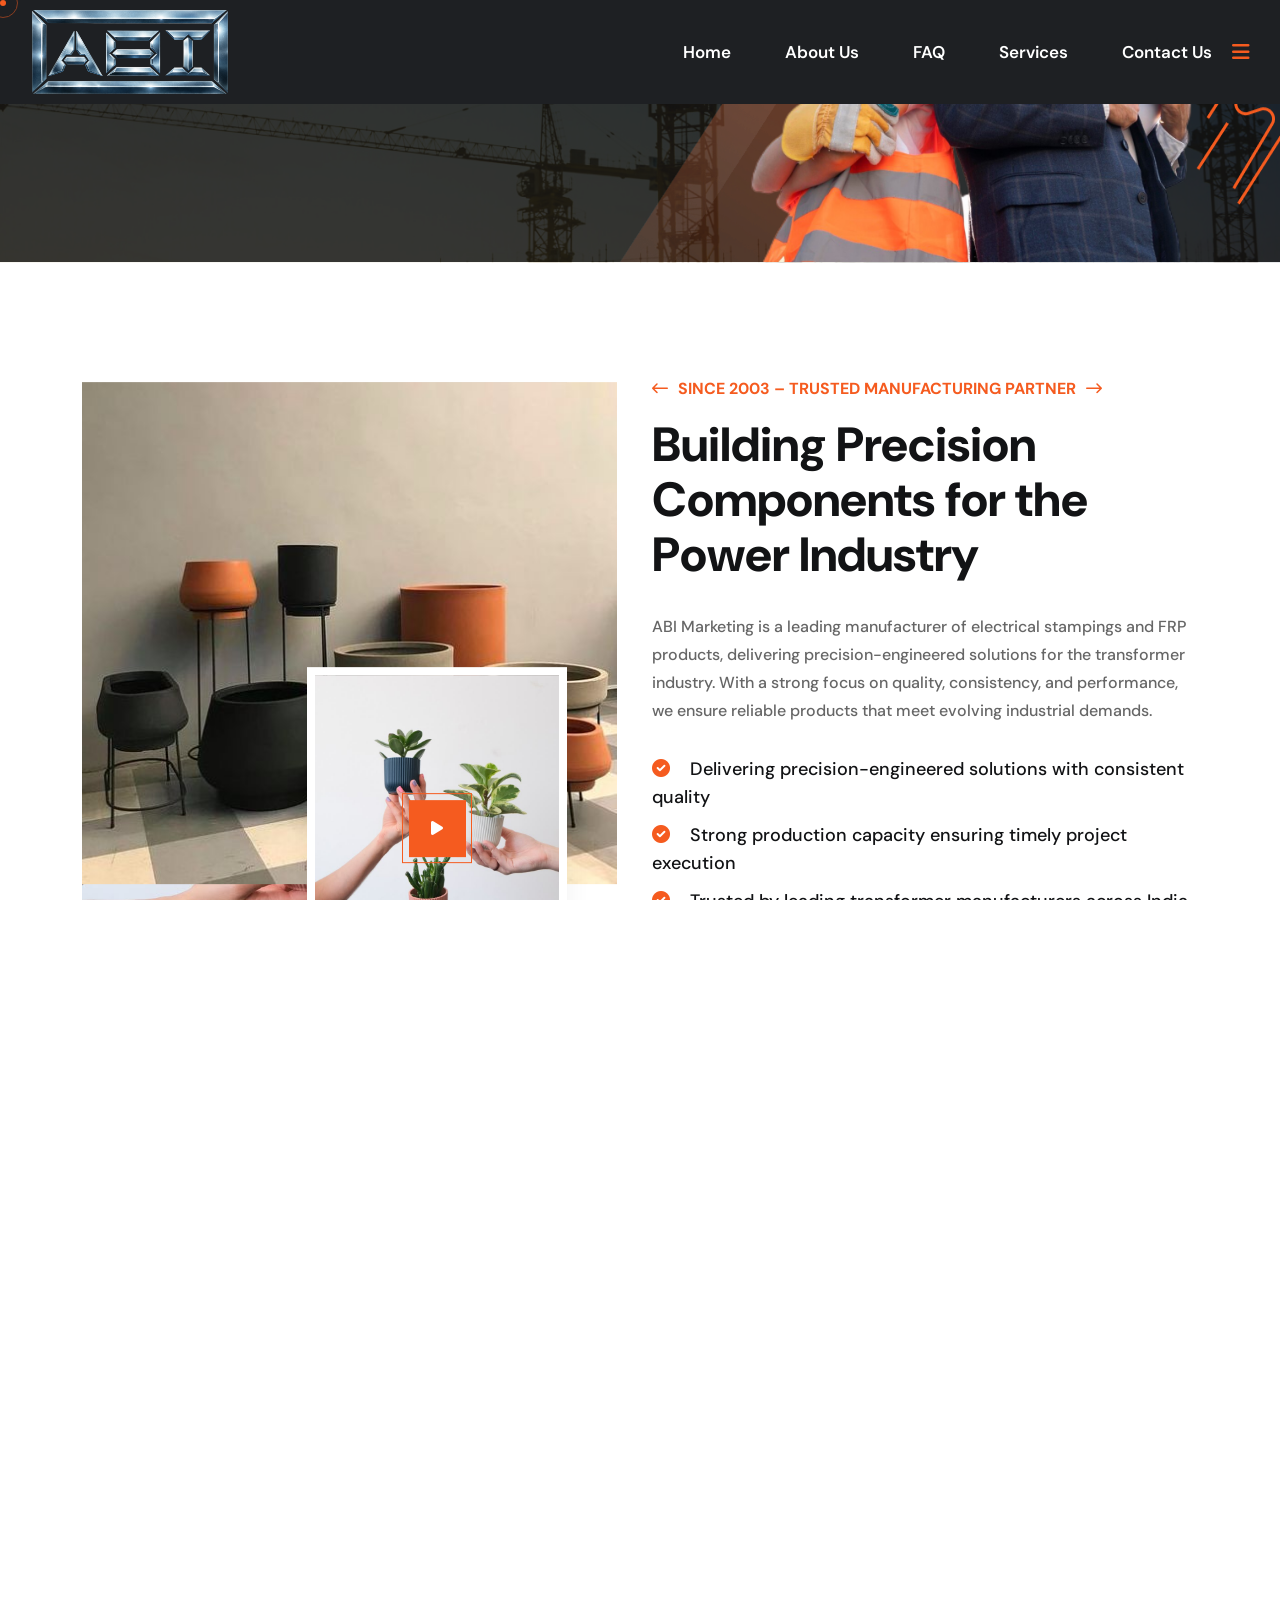
==== commit e6d8db6f: "changes done" ====
--- a/about.html
+++ b/about.html
@@ -405,9 +405,9 @@
                     <div class="row g-4">
                         <div class="col-lg-6">
                             <div class="about-image">
-                                <img src="assets/img/about/01.jpg" alt="img" class="wow fadeInLeft" data-wow-delay=".2s">
+                                <img src="assets/img/p (3).jpeg" alt="img" class="wow fadeInLeft" data-wow-delay=".2s">
                                 <div class="about-image-2 wow fadeInUp" data-wow-delay=".4s">
-                                    <img src="assets/img/about/02.jpg" alt="img">
+                                    <img src="assets/img/p (3).jpeg" alt="img">
                                     <div class="video-box">
                                         <a href="https://www.youtube.com/watch?v=Cn4G2lZ_g2I" class="video-btn video-popup">
                                             <i class="fas fa-play"></i>
@@ -415,7 +415,7 @@
                                     </div>
                                 </div>
                                 <div class="about-line-shape">
-                                    <img src="assets/img/about/about-shape-3.png" alt="img">
+                                    <img src="assets/img/p (2).jpeg" alt="img">
                                 </div>
                             </div>
                         </div>
@@ -540,7 +540,7 @@
                 <img src="assets/img/testimonial/building-shape.png" alt="img">
             </div>
             <div class="testimonial-image">
-                <img src="assets/img/testimonial/testimonial-image.jpg" alt="img">
+                <img src="assets/img/pr1.jpeg" alt="img">
             </div>
             <div class="container">
                 <div class="testimonial-wrapper">
@@ -766,7 +766,7 @@
                                 <div class="content">
                                     <p>send email</p>
                                     <h3>
-                                        <a href="mailto:example@gmail.com">example@gmail.com</a>
+                                        <a href="mailto:sales@abimarketing">sales@abimarketing</a>
                                     </h3>
                                 </div>
                             </div>
@@ -777,7 +777,7 @@
                                 <div class="content">
                                     <p>call emergency</p>
                                     <h3>
-                                        <a href="tel:+88012365499">+88 0123 654 99</a>
+                                        <a href="tel:++916267672294">+91 62676 72294</a>
                                     </h3>
                                 </div>
                             </div>
@@ -946,7 +946,7 @@
                             </div>
                         </div>
                         <div class="footer-bottom">
-                            <p>© All Copyright 2024 by <a href="index.html">Xbuild</a></p>
+                            <p>© 2024 ABI Marketing. All Rights Reserved. | Designed & Developed by <a href="https://www.defaultprops.com/">Default Props</a></p>
                         </div>
                     </div>
                 </footer> 
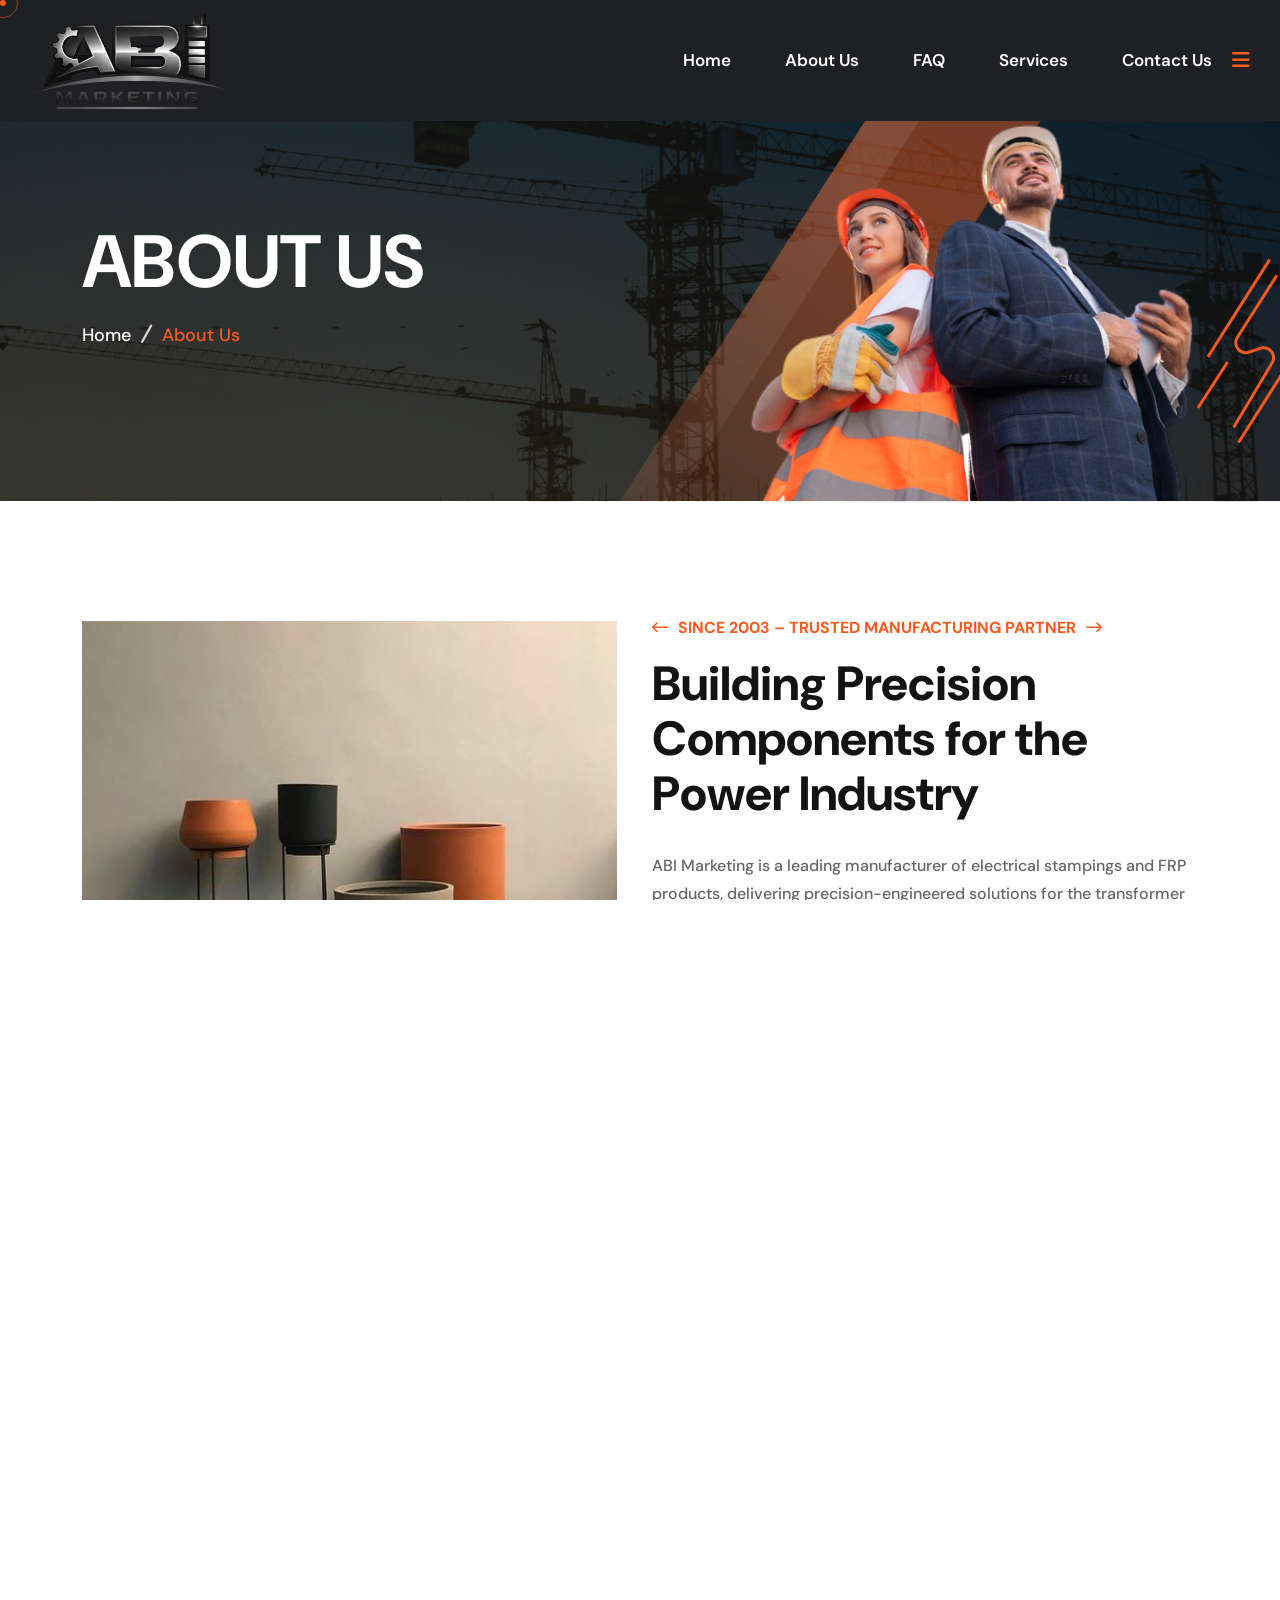
==== commit fa7c07c3: "changes done" ====
--- a/about.html
+++ b/about.html
@@ -97,7 +97,7 @@
                         <div class="offcanvas__top mb-5 d-flex justify-content-between align-items-center">
                             <div class="offcanvas__logo">
                                 <a href="index.html">
-                                    <img src="assets/img/logo/black-logo.svg" alt="logo-img">
+                                    <img src="assets/img/ABI new logo.png" alt="logo-img">
                                 </a>
                             </div>
                             <div class="offcanvas__close">
@@ -126,7 +126,7 @@
                                         <i class="fal fa-envelope"></i>
                                     </div>
                                     <div class="offcanvas__contact-text">
-                                        <a href="mailto:info@example.com"><span class="mailto:info@example.com">info@example.com</span></a>
+                                        <a href="mailto:sales@abimarketing.in"><span class="mailto:sales@abimarketing.in">sales@abimarketing.in</span></a>
                                     </div>
                                 </li>
                                 <li class="d-flex align-items-center">
@@ -142,7 +142,7 @@
                                         <i class="far fa-phone"></i>
                                     </div>
                                     <div class="offcanvas__contact-text">
-                                        <a href="tel:+11002345909">+11002345909</a>
+                                        <a href="tel:+916267672294">+916267672294</a>
                                     </div>
                                 </li>
                             </ul>
@@ -178,7 +178,7 @@
                                 <img src="assets/img/logo/black-logo.svg" alt="logo-img">
                             </a> -->
 
-                            <img src="assets/img/ABI.png" alt="img" class="logo-nav">
+                            <img src="assets/img/ABI new logo.png" alt="img" class="logo-nav">
                         </div>
                     </div>
                     <div class="header-right d-flex justify-content-end align-items-center">
@@ -746,7 +746,7 @@
                     <div class="container">
                         <div class="contact-info-area">
                             <!-- <a href="index.html" class="logo-img wow fadeInUp" data-wow-delay=".2s"> -->
-                                <img src="assets/img/ABI.png" alt="img" class="logo-nav">
+                                <img src="assets/img/ABI new logo.png" alt="img" class="logo-nav">
                             <!-- </a> -->
                             <div class="contact-info-items wow fadeInUp" data-wow-delay=".4s">
                                 <div class="icon">
